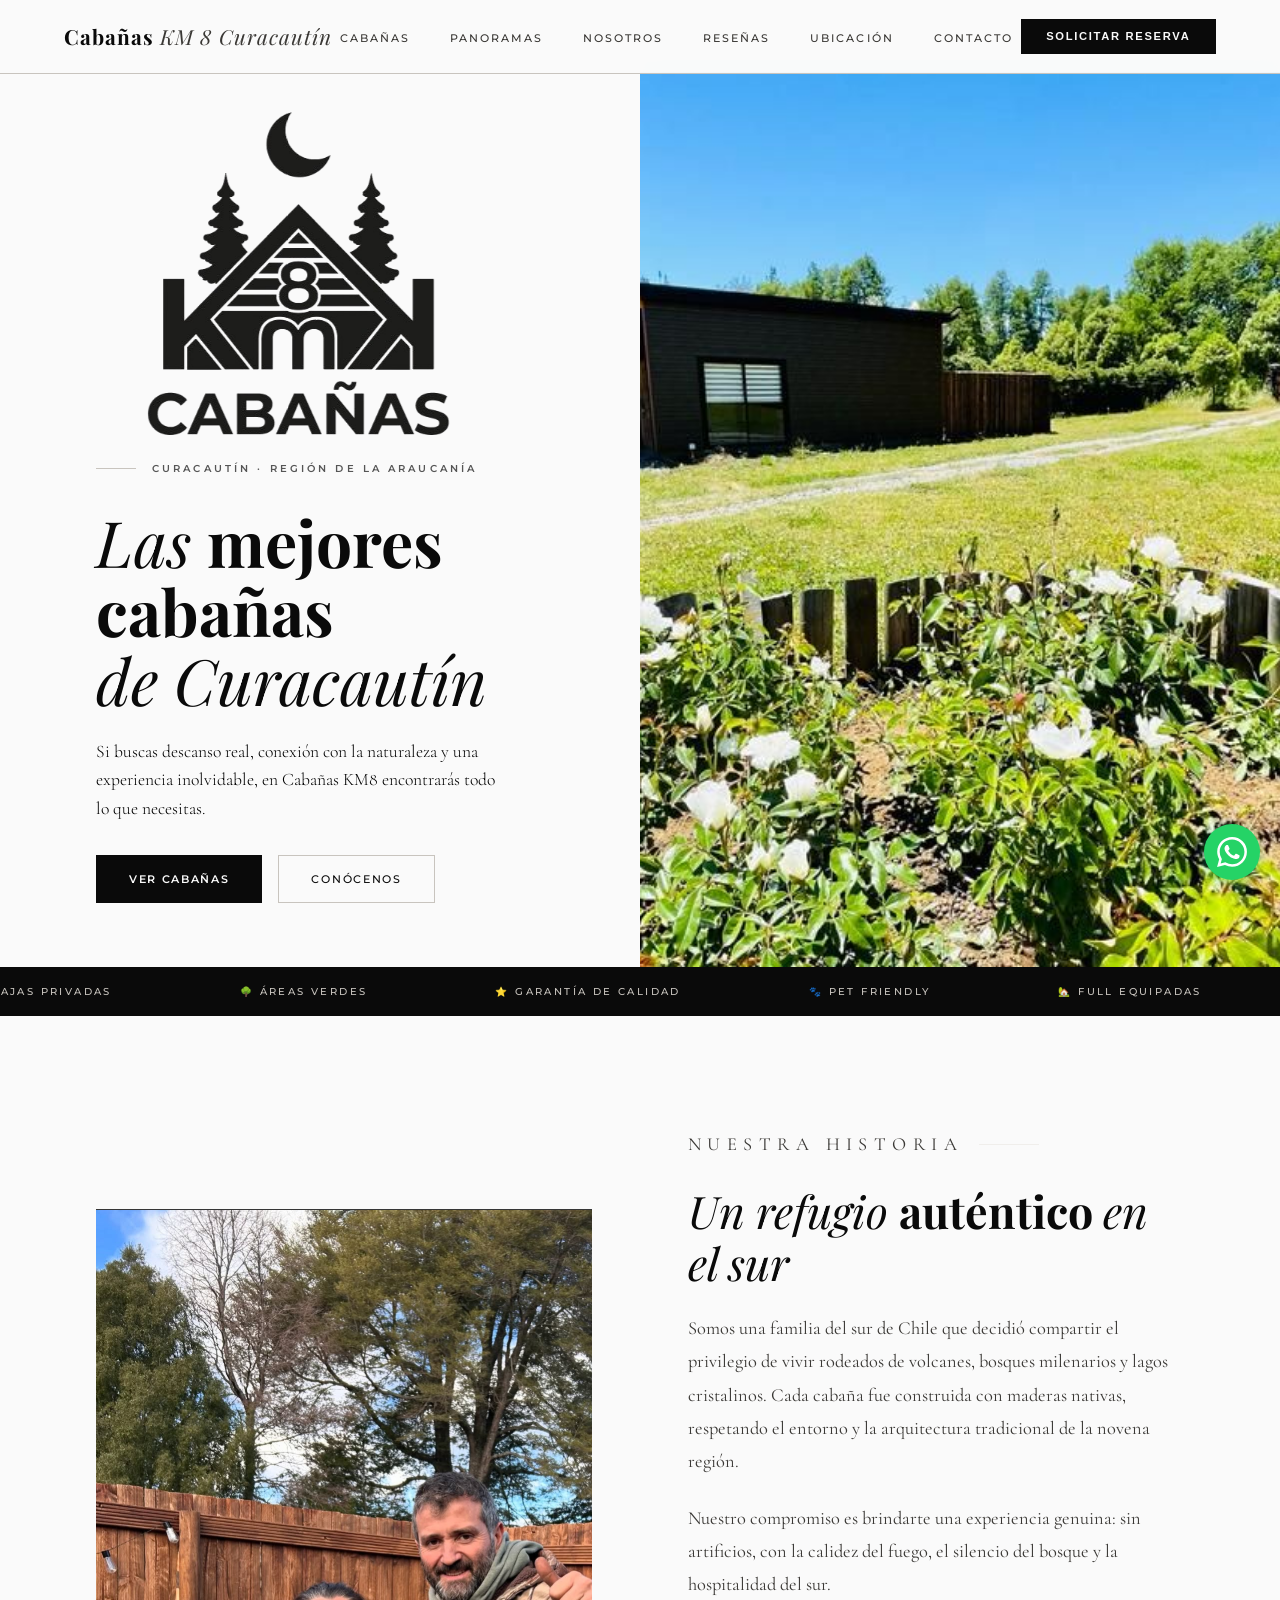
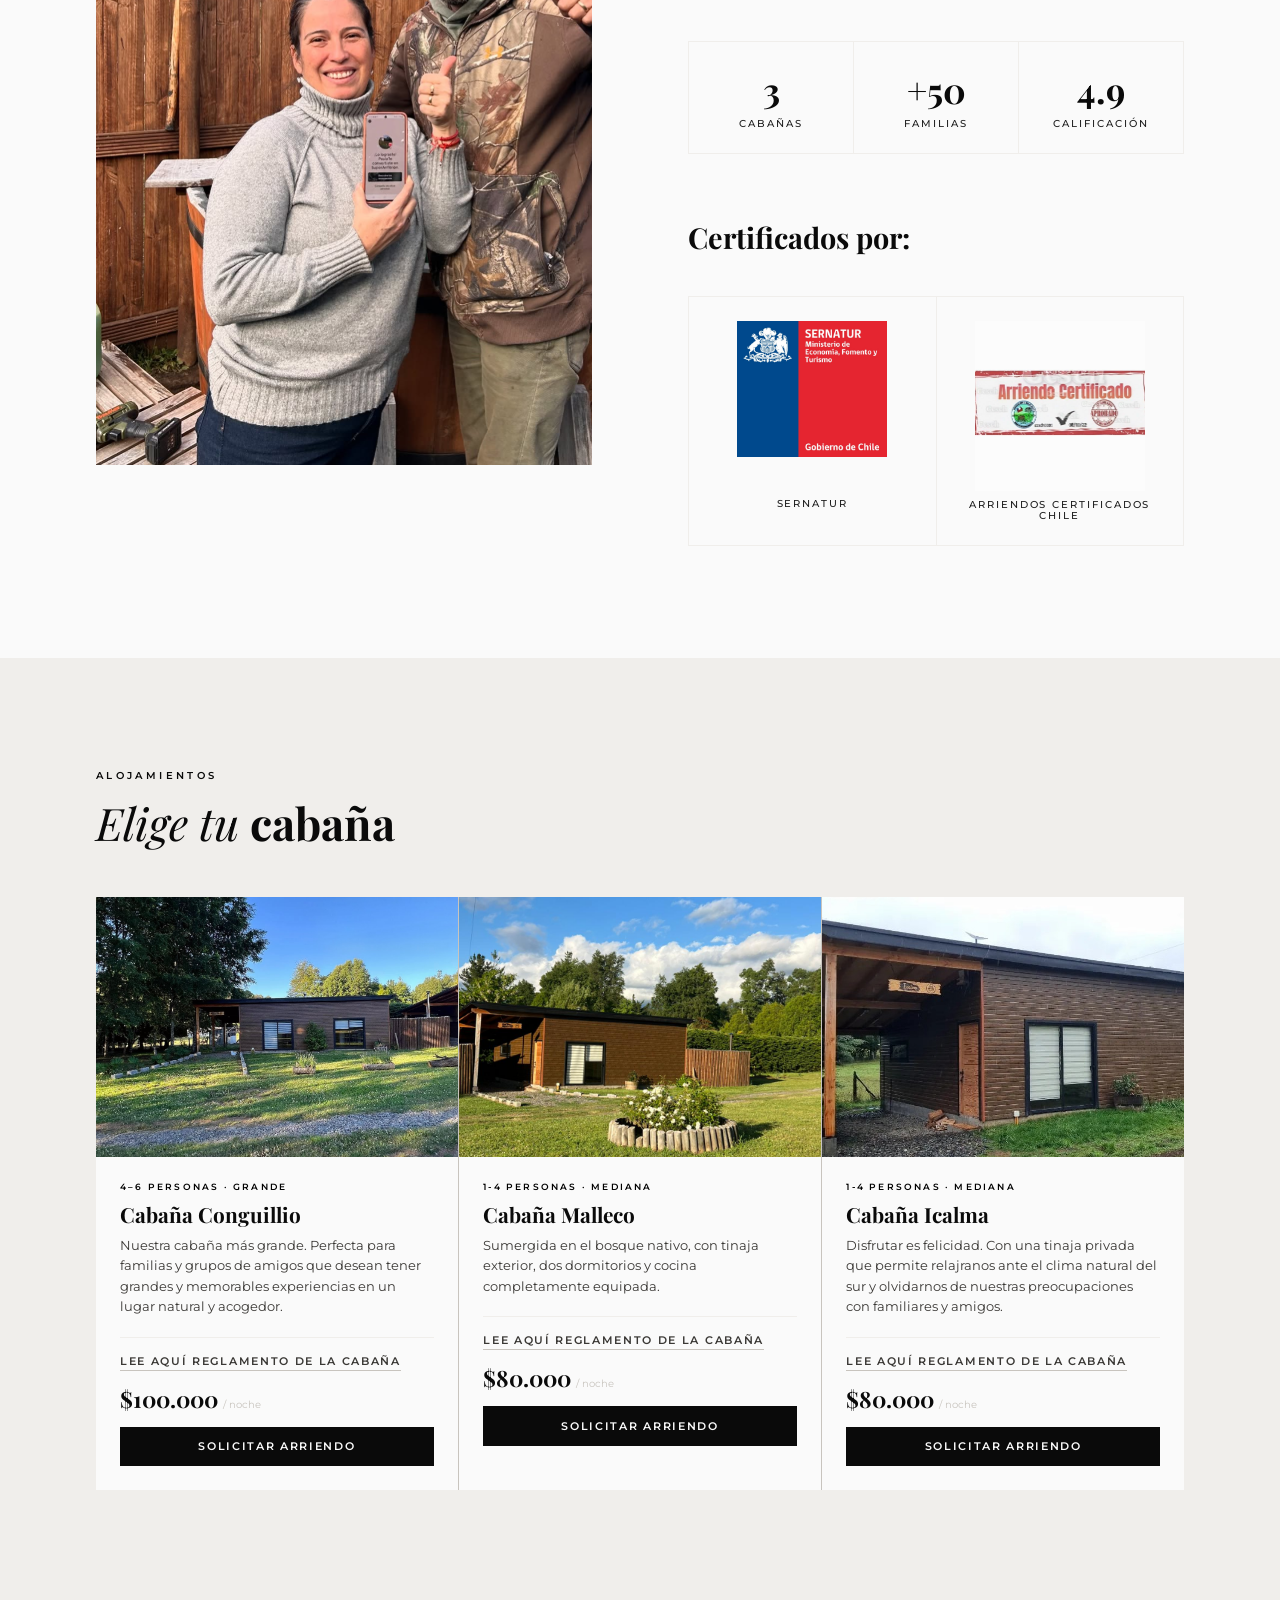
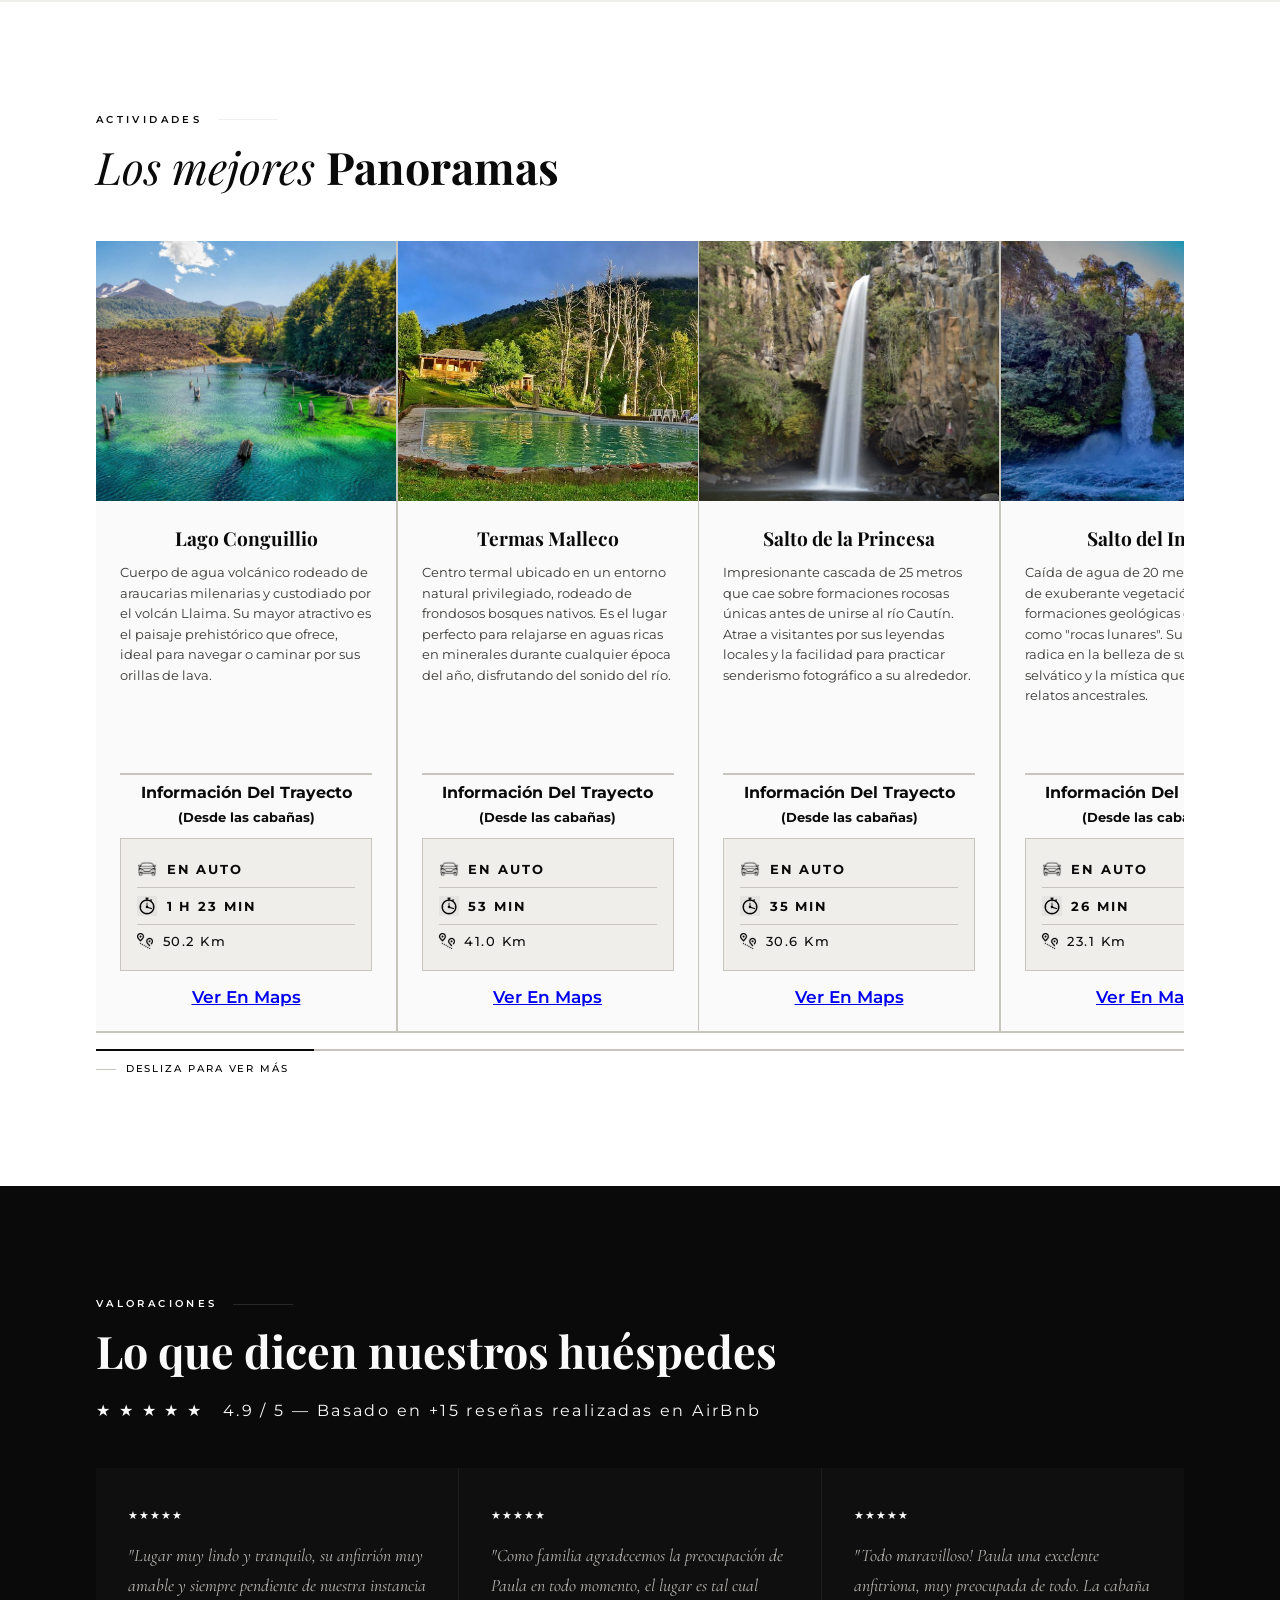
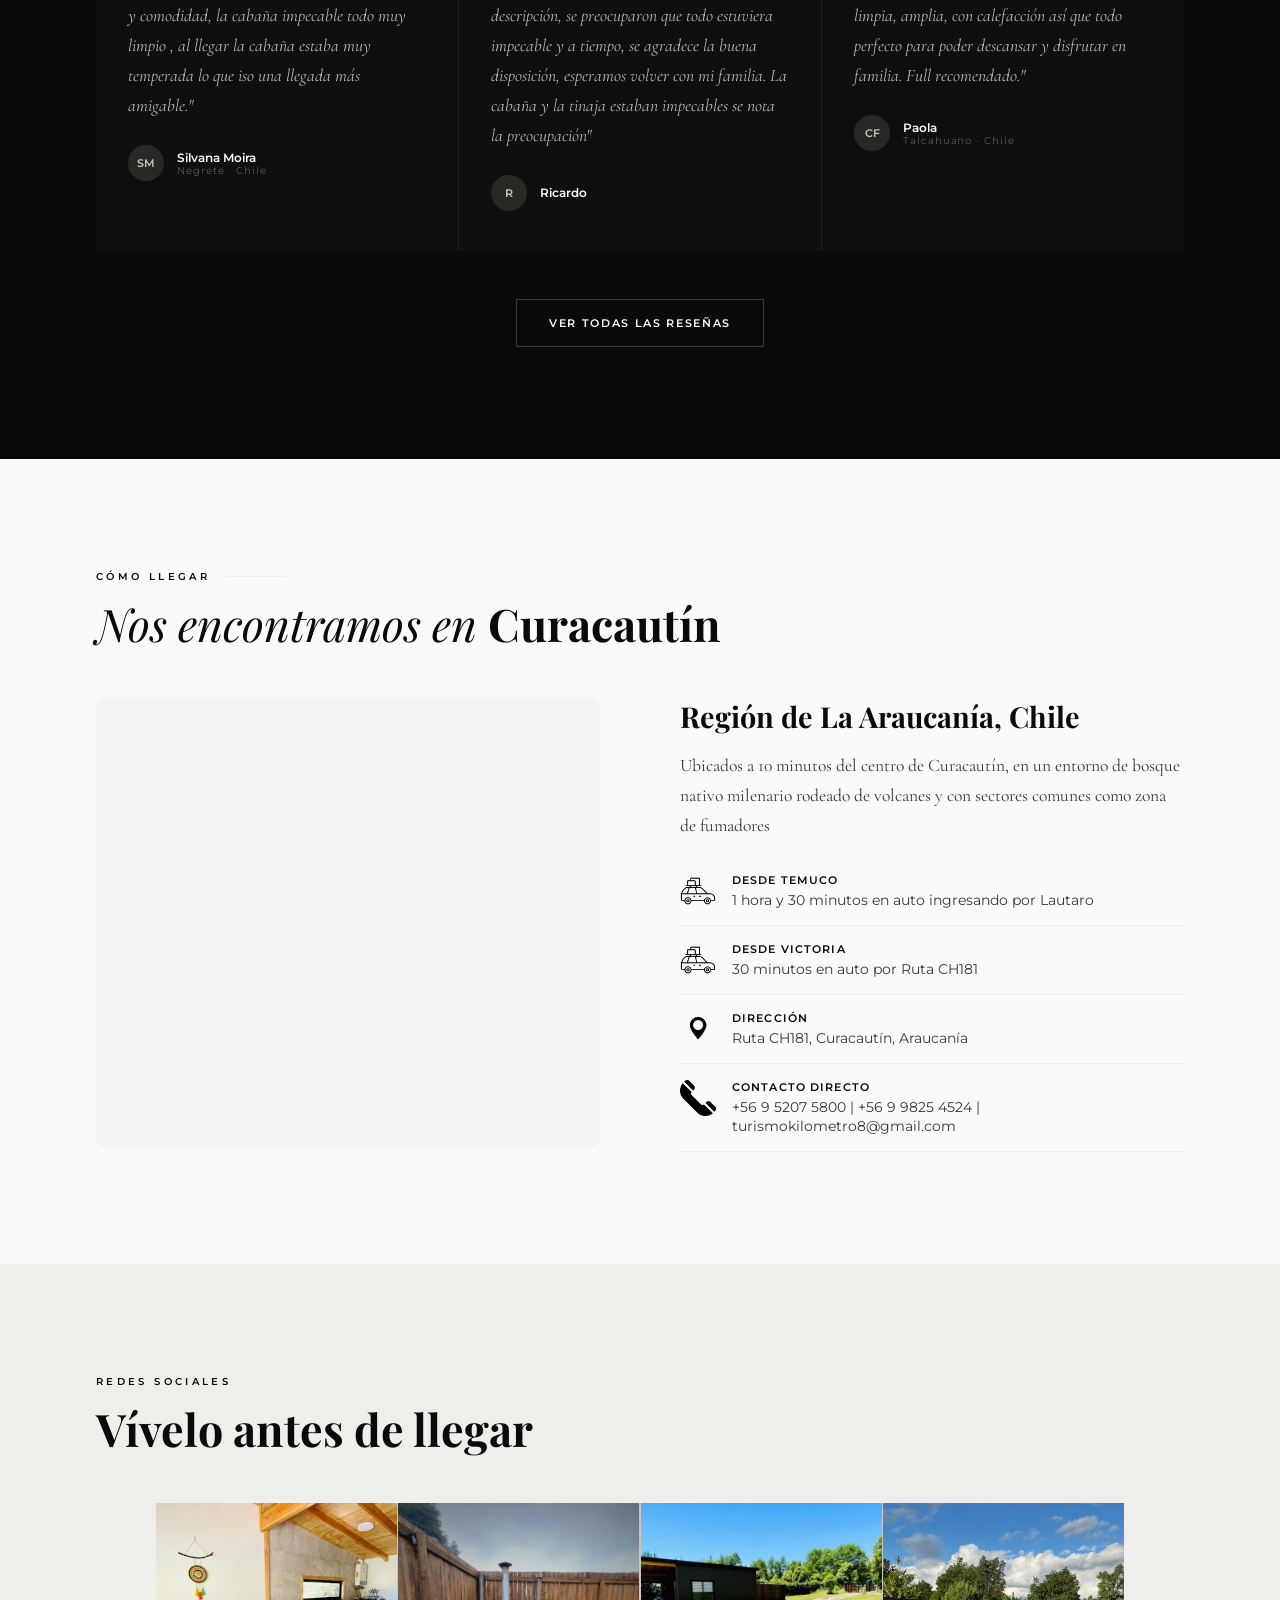
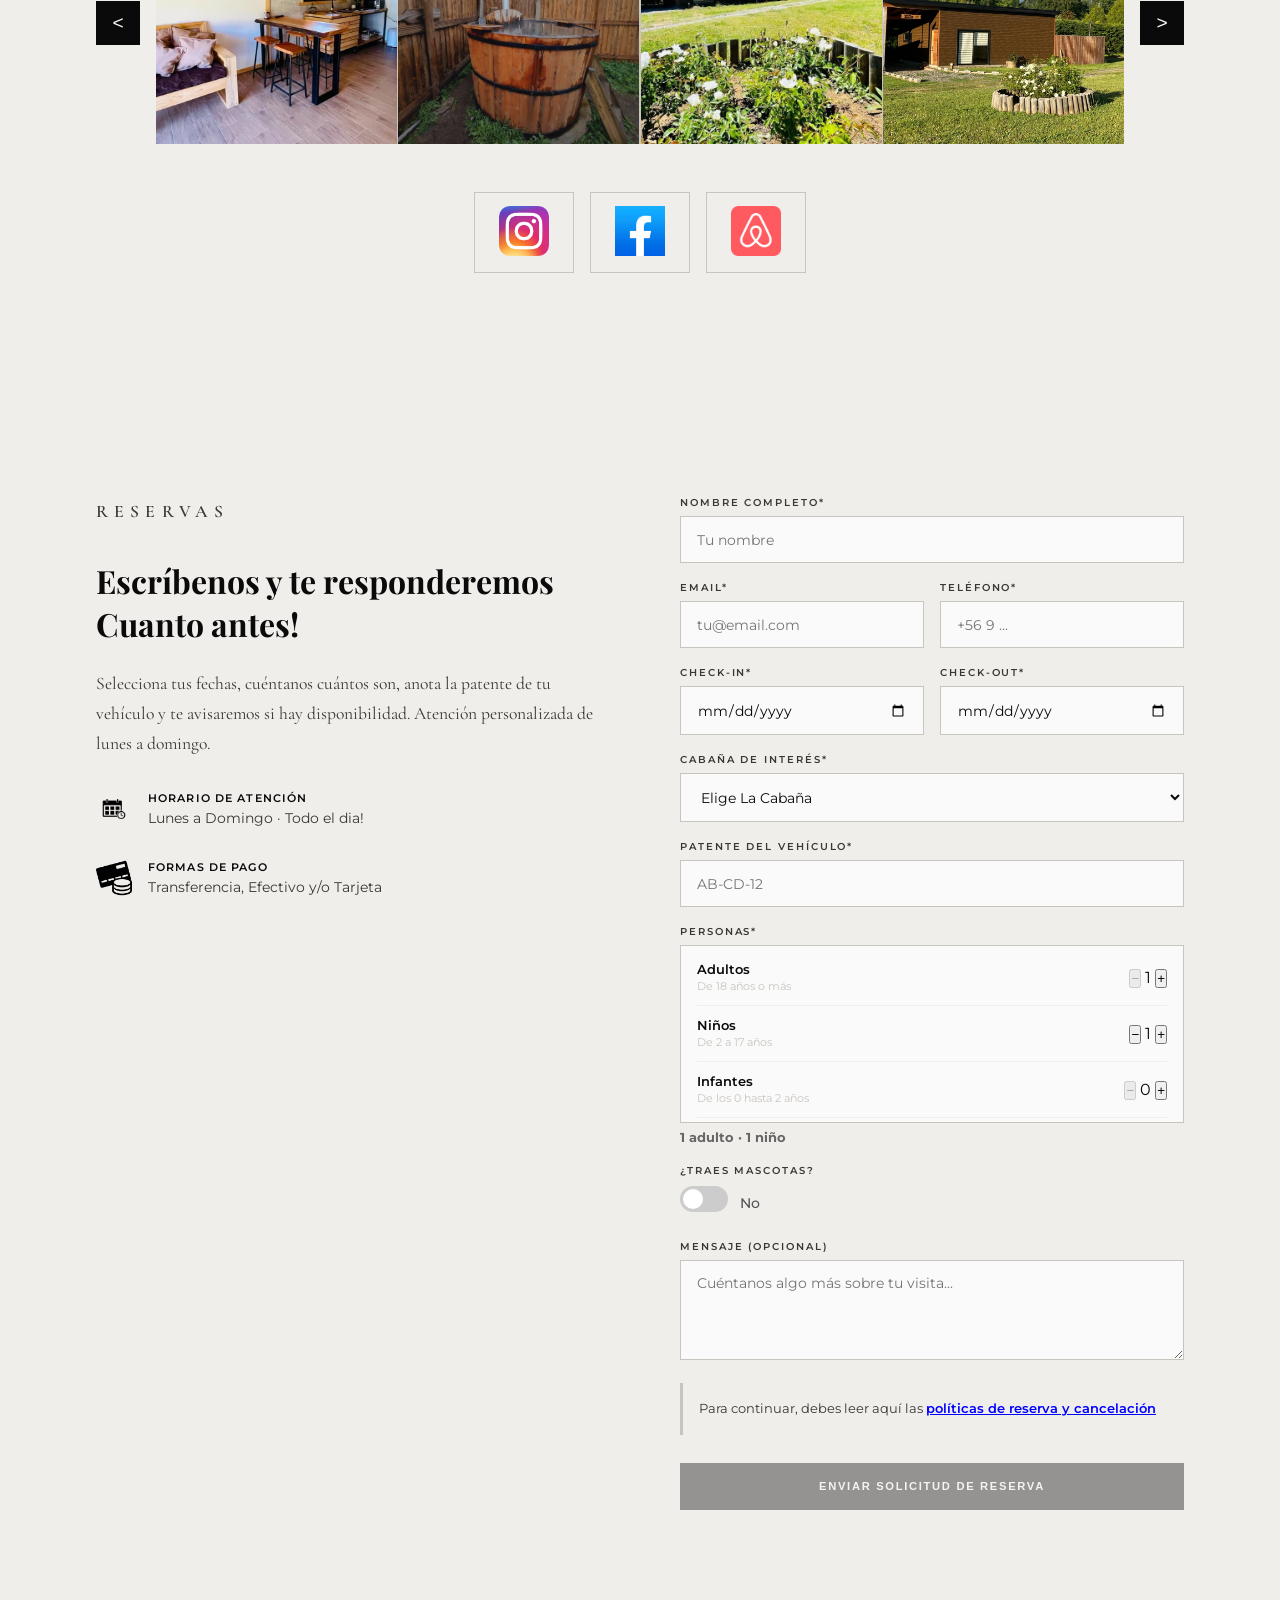
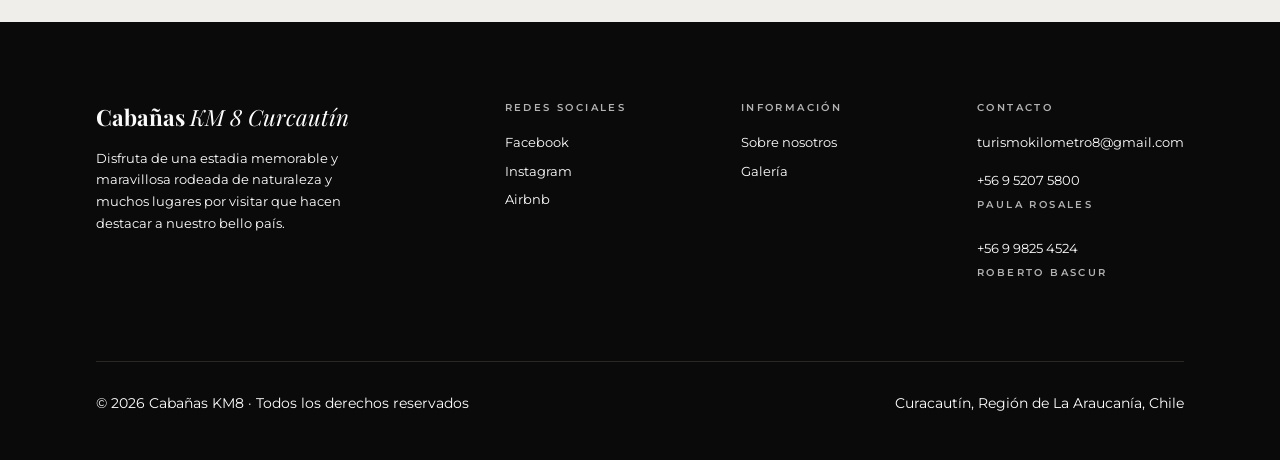
==== index.html @ e2521155 "Boton funcional de reserva cabañas" ====
<!DOCTYPE html>
<html lang="es">
<head>
<meta charset="UTF-8">
<meta name="viewport" content="width=device-width, initial-scale=1.0, minimum-scale=1.0">
<title>Cabañas KM 8 Curacautín</title>
<meta name="description" content="Cabañas KM 8 Curacautín | Acogedoras cabañas en Curacautín con tinajas privadas, WiFi Starlink y ambiente familiar. ¡Ven a descansar al Km 8!">
<meta name="keywords" content="Cabañas KM 8, arriendo de cabañas para familias, Curacautín, Chile, Región de la Araucanía">
<meta name="author" content="Cabañas KM 8 Curacautín">
<link href="https://fonts.googleapis.com/css2?family=Playfair+Display:ital,wght@0,400;0,700;1,400&family=Cormorant+Garamond:wght@300;400;500&family=Montserrat:wght@300;400;500;600&display=swap" rel="stylesheet">
<link rel="icon" type="image/png" href="assets/LOGO_CABAÑAS_512.png" size="192x192">
<link rel="stylesheet" href="style.css">
</head>
<body>

  <!-- Navbar -->
<nav id="navbar">
  <a class="nav-logo" href="#">Cabañas <span>KM 8 Curacautín</span></a>
  
  
  <ul class="nav-links" id="nav-links-desktop">
    <li><a href="#cabanas">Cabañas</a></li>
    <li><a href="#actividades">Panoramas</a></li>
    <li><a href="#nosotros">Nosotros</a></li>
    <li><a href="#valoraciones">Reseñas</a></li>
    <li><a href="#ubicacion">Ubicación</a></li>
    <li><a href="#contacto">Contacto</a></li>
  </ul>
  <button class="nav-cta" onclick="document.getElementById('contacto').scrollIntoView({behavior:'smooth'})">Solicitar Reserva</button>

  
  <button class="nav-hamburger" id="nav-hamburger" onclick="toggleMenu()" aria-label="Menú">
    <span></span>
    <span></span>
    <span></span>
  </button>
</nav>


<div class="nav-mobile-menu" id="nav-mobile-menu">
  <ul>
    <li><a href="#cabanas" onclick="cerrarMenu()">Cabañas</a></li>
    <li><a href="#actividades" onclick="cerrarMenu()">Panoramas</a></li>
    <li><a href="#nosotros" onclick="cerrarMenu()">Nosotros</a></li>
    <li><a href="#valoraciones" onclick="cerrarMenu()">Reseñas</a></li>
    <li><a href="#ubicacion" onclick="cerrarMenu()">Ubicación</a></li>
    <li><a href="#contacto" onclick="cerrarMenu()">Contacto</a></li>
    <li><a href="#contacto" onclick="cerrarMenu()" class="menu-cta">Solicitar Reserva</a></li>
  </ul>
</div>

<!-- Home -->
<section class="hero">
  <div class="hero-left">
    <img src="../assets/kabanas-removebg-preview.png" alt="Cabañas KM8" class="hero-logo fade-in">
    <p class="hero-tag fade-in">Curacautín · Región De La Araucanía</p>
    <h1 class="hero-title fade-in"><em>Las </em>mejores cabañas<em><br>de Curacautín</em></h1>
    <p class="hero-sub fade-in">Si buscas descanso real, conexión con la naturaleza y una experiencia inolvidable, en Cabañas KM8 encontrarás todo lo que necesitas.</p>
    <div class="hero-actions fade-in">
      <a href="#cabanas" class="btn-primary">Ver Cabañas</a>
      <a href="#nosotros" class="btn-ghost">Conócenos</a>
    </div>
  </div>
  <div class="hero-right">
  <div class="hero-slider" id="hero-slider">
    <img src="../assets/cabanas.png" alt="cabañas" class="hero-slide active">
    <img src="../assets/cabana1.jpg" alt="cabaña 1" class="hero-slide">
    <img src="../assets/interior.jpg" alt="interior" class="hero-slide">
    <img src="../assets/tinaja.jpeg" alt="tinaja" class="hero-slide">
  </div>
</div>
</section>

<div class="strip">
  <div class="strip-track" id="strip-track">
    <span class="strip-item">🛁 Tinajas privadas</span>
    <span class="strip-dot"></span>
    <span class="strip-item">🌳 Áreas verdes</span>
    <span class="strip-dot"></span>
    <span class="strip-item">⭐ Garantía de calidad</span>
    <span class="strip-dot"></span>
    <span class="strip-item">🐾 Pet Friendly</span>
    <span class="strip-dot"></span>
    <span class="strip-item">🏡 Full equipadas</span>
    <span class="strip-dot"></span>
    <span class="strip-item">🏆 Superanfitriones en Airbnb</span>
    <span class="strip-dot"></span>
  </div>
</div>


<section class="section about" id="nosotros">
  <div class="about-grid">
    <div class="about-imgs">
      <img src="../assets/super_anfitrion.png" alt="super anfitrión" class="about-img about-img-top">
      <div class="about-img">
      </div>
    </div>
    <div class="about-text">
      <p class="section-label">Nuestra historia</p>
      <h2 class="section-title"><em>Un refugio </em>auténtico <em>en el sur</em></h2>
      <p>Somos una familia del sur de Chile que decidió compartir el privilegio de vivir rodeados de volcanes, bosques milenarios y lagos cristalinos. Cada cabaña fue construida con maderas nativas, respetando el entorno y la arquitectura tradicional de la novena región.</p>
      <p>Nuestro compromiso es brindarte una experiencia genuina: sin artificios, con la calidez del fuego, el silencio del bosque y la hospitalidad del sur.</p>
      <div class="about-stats">
        <div class="stat-box">
          <span class="stat-num">3</span>
          <span class="stat-desc">Cabañas</span>
        </div>
        <div class="stat-box">
          <span class="stat-num">+50</span>
          <span class="stat-desc">Familias</span>
        </div>
        <div class="stat-box">
          <span class="stat-num">4.9</span>
          <span class="stat-desc">Calificación</span>
        </div>
      </div>
      <h5 class="title-certi">Certificados por:</h5>
      <div class="certi-stats">
        <div class="stat-box">
          <img src="../assets/Logo-Sernatur.jpg" alt="Sernatour" class="logo-sernatur">
          <span class="sernatur-desc">Sernatur</span>
        </div>
        <div class="stat-box">
          <img src="../assets/arriendoCertificado.jpg" alt="Arriendos Certificados" class="logo-arriendosCH">
          <span class="stat-desc">Arriendos Certificados Chile</span>
        </div>
      </div>
    </div>
  </div>
</section>

<!-- Elegir Cabañas -->
<section class="section cabanas" id="cabanas">
  <p class="section-label">Alojamientos</p>
  <h2 class="section-title" style="margin-bottom: 3rem;"><em>Elige tu </em>cabaña</h2>
  <div class="cabanas-grid">

    <div class="cabana-card" onclick="abrirModal('conguillio')">
      <div class="cabana-img">
        <img src="../assets/conguillio/cabana_conguillio.jpeg" alt="Conguillio">
      </div>
      <div class="cabana-info">
        <p class="cabana-tag">4–6 personas · Grande</p>
        <h3 class="cabana-name">Cabaña Conguillio</h3>
        <p class="cabana-desc">Nuestra cabaña más grande. Perfecta para familias y grupos de amigos que desean tener grandes y memorables experiencias en un lugar natural y acogedor.</p>
        <div class="cabana-footer">
          <a class="modal-reglamento" href="../assets/NORMAS.pdf" target="_blank">
            Lee aquí reglamento de la cabaña
          </a>
          <div class="cabana-footer-bottom">
            <div class="cabana-price">$100.000 <span>/ noche</span></div>            
          </div>
          <div class="cabana-footer-bottom">
            <button class="btn-solicitar-arriendo" onclick="event.stopPropagation(); solicitarArriendo('Cabaña Conguillio (4–6 personas)')">Solicitar Arriendo</button>
          </div>
        </div>
      </div>
    </div>

    <div class="cabana-card" onclick="abrirModal('malleco')">
      <div class="cabana-img">
        <img src="../assets/malleco/cabana_malleco.jpeg" alt="">
      </div>
      <div class="cabana-info">
        <p class="cabana-tag">1-4 personas · Mediana</p>
        <h3 class="cabana-name">Cabaña Malleco</h3>
        <p class="cabana-desc">Sumergida en el bosque nativo, con tinaja exterior, dos dormitorios y cocina completamente equipada.</p>
        <div class="cabana-footer">
          <a class="modal-reglamento" id="modal-reglamento" href="../assets/NORMAS.pdf" target="_blank">
            Lee aquí reglamento de la cabaña 
          </a>         
          <div class="cabana-footer-bottom">
            <div class="cabana-price">$80.000 <span>/ noche</span></div>
          </div>
          <div class="cabana-footer-bottom">
            <button class="btn-solicitar-arriendo" onclick="event.stopPropagation(); solicitarArriendo('Cabaña Malleco (1-4 personas)')">Solicitar Arriendo</button>
          </div>
        </div>
      </div>
    </div>

    <div class="cabana-card" onclick="abrirModal('icalma')">
      <div class="cabana-img">
        <img src="../assets/icalma/cabana_icalma.jpeg" alt="icalma">
      </div>
      <div class="cabana-info">
        <p class="cabana-tag">1-4 personas · Mediana</p>
        <h3 class="cabana-name">Cabaña Icalma</h3>
        <p class="cabana-desc">Disfrutar es felicidad. Con una tinaja privada que permite relajranos ante el clima natural del sur y olvidarnos de nuestras preocupaciones con familiares y amigos.</p>
        <div class="cabana-footer">
          <a class="modal-reglamento" id="modal-reglamento" href="../assets/NORMAS.pdf" target="_blank">
            Lee aquí reglamento de la cabaña 
          </a>         
          <div class="cabana-footer-bottom">
            <div class="cabana-price">$80.000 <span>/ noche</span></div>
          </div>
          <div class="cabana-footer-bottom">
            <button class="btn-solicitar-arriendo" onclick="event.stopPropagation(); solicitarArriendo('Cabaña Icalma (1–4 personas)')">Solicitar Arriendo</button>
          </div>
        </div>
      </div>
    </div>

  </div>
</section>

<!-- Panoramas -->
<section class="section actividades" id="actividades">
  <p class="section-label">Actividades</p>
  <h2 class="section-title" style="margin-bottom: 3rem;"><em>Los mejores </em>Panoramas</h2>

  <div class="acts-scroll-outer">
    <div class="acts-scroll-track" id="acts-track">

      <div class="acts-card">
        <div class="acts-card-img">
          <img src="assets/lagoConguillio.jpg" alt="Lago Conguillio">
        </div>
        <div class="acts-card-info">
          <h3>Lago Conguillio</h3>
          <p>Cuerpo de agua volcánico rodeado de araucarias milenarias y custodiado por el volcán Llaima. Su mayor atractivo es el paisaje prehistórico que ofrece, ideal para navegar o caminar por sus orillas de lava.</p>
        </div>
         <div class="acts-card-info">
          <hr class="acts-line-time">
          <div>
            <span class="acts-time-tittle">Información Del Trayecto</span>
            <h8 class="acts-time-tittle-from">(Desde las cabañas)</h8>
            <div class="info-square">
              <div class="info-square-header">
                <img src="assets/auto.jpg" alt="auto"> En Auto
              </div>
              <div class="info-square-header">
                <img src="assets/timeTravel.jpg" alt="tiempo"> <span>1 h 23 min</span>
              </div>
              <div class="info-square-row">
                <img src="assets/distancia.png" alt="distancia"> <span>50.2 Km</span>
              </div>
            </div>
            <div class="info-square-footer">
              <a href="https://maps.app.goo.gl/yF7dWaN1uQSc8AKj8">Ver En Maps</a>
            </div>
          </div>
        </div>
      </div>

      <div class="acts-card">
        <div class="acts-card-img">
          <img src="assets/termasMalleco.jpg" alt="Termas Malleco">
        </div>
        <div class="acts-card-info">
          <h3>Termas Malleco</h3>
          <p>Centro termal ubicado en un entorno natural privilegiado, rodeado de frondosos bosques nativos. Es el lugar perfecto para relajarse en aguas ricas en minerales durante cualquier época del año, disfrutando del sonido del río.</p>
        </div>
        <div class="acts-card-info">
          <hr class="acts-line-time">
          <div>
            <span class="acts-time-tittle">Información Del Trayecto</span>
            <h8 class="acts-time-tittle-from">(Desde las cabañas)</h8>
            <div class="info-square">
              <div class="info-square-header">
                <img src="assets/auto.jpg" alt="auto"> En Auto
              </div>
              <div class="info-square-header">
                <img src="assets/timeTravel.jpg" alt="tiempo"> <span>53 min</span>
              </div>
              <div class="info-square-row">
                <img src="assets/distancia.png" alt="distancia"> <span>41.0 Km</span>
              </div>
            </div>
            <div class="info-square-footer">
              <a href="https://maps.app.goo.gl/Pcs6jMPoFiZPoGjc6" class="square-view-more">Ver En Maps</a>
            </div>
          </div>
        </div>
      </div>

      <div class="acts-card">
        <div class="acts-card-img">
          <img src="assets/saltoPrincesa.jpg" alt="Salto de la Princesa">
        </div>
        <div class="acts-card-info">
          <h3>Salto de la Princesa</h3>
          <p>Impresionante cascada de 25 metros que cae sobre formaciones rocosas únicas antes de unirse al río Cautín. Atrae a visitantes por sus leyendas locales y la facilidad para practicar senderismo fotográfico a su alrededor.</p>
        </div>
          <div class="acts-card-info">
            <hr class="acts-line-time">
            <div>
              <span class="acts-time-tittle">Información Del Trayecto</span>
              <h8 class="acts-time-tittle-from">(Desde las cabañas)</h8>
              <div class="info-square">
              <div class="info-square-header">
                <img src="assets/auto.jpg" alt="auto"> En Auto
              </div>
              <div class="info-square-header">
                <img src="assets/timeTravel.jpg" alt="tiempo"> <span>35 min</span>
              </div>
              <div class="info-square-row">
                <img src="assets/distancia.png" alt="distancia"> <span>30.6 Km</span>
              </div>
            </div>
            <div class="info-square-footer">
              <a href="https://maps.app.goo.gl/y9vWvNnhT7Mij6tN7">Ver En Maps</a>
            </div>
          </div>
        </div>
      </div>

      <div class="acts-card">
        <div class="acts-card-img">
          <img src="assets/saltoIndio.jpg" alt="Salto del Indio">
        </div>
        <div class="acts-card-info">
          <h3>Salto del Indio</h3>
          <p>Caída de agua de 20 metros rodeada de exuberante vegetación y curiosas formaciones geológicas conocidas como "rocas lunares". Su atractivo radica en la belleza de su entorno selvático y la mística que envuelve sus relatos ancestrales.</p>
        </div>
         <div class="acts-card-info">
          <hr class="acts-line-time">
          <div>
            <span class="acts-time-tittle">Información Del Trayecto</span>
            <h8 class="acts-time-tittle-from">(Desde las cabañas)</h8>
            <div class="info-square">
              <div class="info-square-header">
                <img src="assets/auto.jpg" alt="auto"> En Auto
              </div>
              <div class="info-square-header">
                <img src="assets/timeTravel.jpg" alt="tiempo"> <span>26 min</span>
              </div>
              <div class="info-square-row">
                <img src="assets/distancia.png" alt="distancia"> <span>23.1 Km</span>
              </div>
            </div>
            <div class="info-square-footer">
              <a href="https://maps.app.goo.gl/FLrLdCvPE6Tuso3E6">Ver En Maps</a>
            </div>
          </div>
        </div>
      </div>

      <div class="acts-card">
        <div class="acts-card-img">
          <img src="assets/tunelLasRaices.jpg" alt="Túnel Las Raíces">
        </div>
        <div class="acts-card-info">
          <h3>Túnel Las Raíces</h3>
          <p>Obra de ingeniería de 4.528 metros que atraviesa la cordillera para conectar Curacautín con Lonquimay. Es una visita obligada por su importancia histórica como antiguo túnel ferroviario y por ser uno de los pasos viales más largos y singulares de Sudamérica.</p>
        </div>
          <div class="acts-card-info">
            <hr class="acts-line-time">
            <div>
              <span class="acts-time-tittle">Información Del Trayecto</span>
              <h8 class="acts-time-tittle-from">(Desde las cabañas)</h8>
              <div class="info-square">
              <div class="info-square-header">
                <img src="assets/auto.jpg" alt="auto"> En Auto
              </div>
              <div class="info-square-header">
                <img src="assets/timeTravel.jpg" alt="tiempo"> <span>1 h</span>
              </div>
              <div class="info-square-row">
                <img src="assets/distancia.png" alt="distancia"> <span>52.8 Km</span>
              </div>
            </div>
            <div class="info-square-footer">
              <a href="https://maps.app.goo.gl/8SPLgsx7WAYcefGP9">Ver En Maps</a>
            </div>
          </div>
        </div>
      </div>
      
      <div class="acts-card">
        <div class="acts-card-img">
          <img src="assets/parqueTolhuaca.jpg" alt="Parque Tolhuaca">
        </div>
        <div class="acts-card-info">
          <h3>Parque Nacional Tolhuaca</h3>
          <p>Ubicado en la comuna de Curacautín, con una extensión de 6474 hectáreas. Un lugar especial para que sus visitantes puedan realizar distintos tipos de actividades frente a uno de los parques con mas historia de Chile.</p>
        </div>
         <div class="acts-card-info">
          <hr class="acts-line-time">
          <div>
            <span class="acts-time-tittle">Información Del Trayecto</span>
            <h8 class="acts-time-tittle-from">(Desde las cabañas)</h8>
            <div class="info-square">
              <div class="info-square-header">
                <img src="assets/auto.jpg" alt="auto"> En Auto
              </div>
              <div class="info-square-header">
                <img src="assets/timeTravel.jpg" alt="tiempo"> <span>1 h 15 min</span>
              </div>
              <div class="info-square-row">
                <img src="assets/distancia.png" alt="distancia"> <span>51.1 Km</span>
              </div>
            </div>
            <div class="info-square-footer">
              <a href="https://maps.app.goo.gl/FChkKCPBjq78sjxGA">Ver En Maps</a>
            </div>
          </div>
        </div>
      </div>
      
      <div class="acts-card">
        <div class="acts-card-img">
          <img src="assets/cicloviaManzanar.jpg" alt="Ciclovía Manzanar">
        </div>
        <div class="acts-card-info">
          <h3>Ciclovía Manzanar de Malalcahuello</h3>
          <p>Ruta de 12 km sobre una antigua vía férrea que cruza túneles y puentes históricos. Es el paseo perfecto para pedalear en familia con vistas espectaculares al Volcán Lonquimay.</p>
        </div>
          <div class="acts-card-info">
            <hr class="acts-line-time">
            <div>
              <span class="acts-time-tittle">Información Del Trayecto</span>
              <h8 class="acts-time-tittle-from">(Desde las cabañas)</h8>
              <div class="info-square">
              <div class="info-square-header">
                <img src="assets/auto.jpg" alt="auto"> En Auto
              </div>
              <div class="info-square-header">
                <img src="assets/timeTravel.jpg" alt="tiempo"> <span>31 min</span>
              </div>
              <div class="info-square-row">
                <img src="assets/distancia.png" alt="distancia"> <span>27.9 Km</span>
              </div>
            </div>
            <div class="info-square-footer">
              <a href="https://maps.app.goo.gl/mCHwkdrnUwheFitd6">Ver En Maps</a>
            </div>
          </div>
        </div>
      </div>
      
      <div class="acts-card">
        <div class="acts-card-img">
          <img src="assets/reservasNalcas.jpg" alt="Reservas Nalcas">
        </div>
        <div class="acts-card-info">
          <h3>Reserva Nacional De Malalcahuello - Nalcas</h3>
          <p>Santuario de araucarias milenarias y paisajes volcánicos a los pies del volcán Lonquimay. Su principal atractivo es el contraste único entre el bosque nativo y los escoriales de lava negra.</p>
        </div>
          <div class="acts-card-info">
            <hr class="acts-line-time">
            <div>
              <span class="acts-time-tittle">Información Del Trayecto</span>
              <h8 class="acts-time-tittle-from">(Desde las cabañas)</h8>
              <div class="info-square">
              <div class="info-square-header">
                <img src="assets/auto.jpg" alt="auto"> En Auto
              </div>
              <div class="info-square-header">
                <img src="assets/timeTravel.jpg" alt="tiempo"> <span>44 min</span>
              </div>
              <div class="info-square-row">
                <img src="assets/distancia.png" alt="distancia"> <span>39.7 Km</span>
              </div>
            </div>
            <div class="info-square-footer">
              <a href="https://maps.app.goo.gl/25keBBA3SqvNB5u8A">Ver En Maps</a>
            </div>
          </div>
        </div>
      </div>
      
      <div class="acts-card">
        <div class="acts-card-img">
          <img src="assets/senderoGlaciar.png" alt="Sendero Glaciar">
        </div>
        <div class="acts-card-info">
          <h3>Sendero Glaciar Sierra Nevada</h3>
          <p>Caminata icónica que asciende por el corazón del Parque Nacional Conguillío. Ofrece la mejor postal de la región: una vista aérea del Lago Conguillío y el imponente Volcán Llaima.</p>
        </div>
          <div class="acts-card-info">
            <hr class="acts-line-time">
            <div>
              <span class="acts-time-tittle">Información Del Trayecto</span>
              <h8 class="acts-time-tittle-from">(Desde las cabañas)</h8>
              <div class="info-square">
              <div class="info-square-header">
                <img src="assets/auto.jpg" alt="auto"> En Auto
              </div>
              <div class="info-square-header">
                <img src="assets/timeTravel.jpg" alt="tiempo"> <span>55 min</span>
              </div>
              <div class="info-square-row">
                <img src="assets/distancia.png" alt="distancia"> <span>38.9 Km</span>
              </div>
            </div>
            <div class="info-square-footer">
              <a href="https://maps.app.goo.gl/GwfCcmZ88kNVKwtX6">Ver En Maps</a>
            </div>
          </div>
        </div>
      </div>
      
      <div class="acts-card">
        <div class="acts-card-img">
          <img src="assets/lagunaEspejo.jpg" alt="Laguna Espejo">
        </div>
        <div class="acts-card-info">
          <h3>Laguna Espejo</h3>
          <p>Pequeño rincón de aguas cristalinas y quietas rodeado de vegetación. Sorprende por el reflejo perfecto de las montañas en su superficie, ideal para quienes buscan paz y fotografías increíbles.</p>
        </div>
          <div class="acts-card-info">
            <hr class="acts-line-time">
            <div>
              <span class="acts-time-tittle">Información Del Trayecto</span>
              <h8 class="acts-time-tittle-from">(Desde las cabañas)</h8>
              <div class="info-square">
              <div class="info-square-header">
                <img src="assets/auto.jpg" alt="auto"> En Auto
              </div>
              <div class="info-square-header">
                <img src="assets/timeTravel.jpg" alt="tiempo"> <span>1 h 22 min</span>
              </div>
              <div class="info-square-row">
                <img src="assets/distancia.png" alt="distancia"> <span>74.0 Km</span>
              </div>
            </div>
            <div class="info-square-footer">
              <a href="https://maps.app.goo.gl/S1PmTjqJU13KSoV98">Ver En Maps</a>
            </div>
          </div>
        </div>
      </div>
      
      <div class="acts-card">
        <div class="acts-card-img">
          <img src="assets/corralco.jpg" alt="Laguna Blanca">
        </div>
        <div class="acts-card-info">
          <h3>Centro de Ski de Corralco </h3>
          <p>Santuario de nieve custodiado por el Volcán Lonquimay, donde la montaña se funde con bosques de araucarias milenarias. Su atractivo es la comunión entre el blanco absoluto de sus pistas y la arquitectura natural de árboles prehistóricos, creando un escenario que parece suspendido en el tiempo.</p>
        </div>
          <div class="acts-card-info">
            <hr class="acts-line-time">
            <div>
              <span class="acts-time-tittle">Información Del Trayecto</span>
              <h8 class="acts-time-tittle-from">(Desde las cabañas)</h8>
              <div class="info-square">
              <div class="info-square-header">
                <img src="assets/auto.jpg" alt="auto"> En Auto
              </div>
              <div class="info-square-header">
                <img src="assets/timeTravel.jpg" alt="tiempo"> <span>59 min</span>
              </div>
              <div class="info-square-row">
                <img src="assets/distancia.png" alt="distancia"> <span>52.3 Km</span>
              </div>
            </div>
            <div class="info-square-footer">
              <a href="https://maps.app.goo.gl/RJhoKffJUGeUn6uk6">Ver En Maps</a>
            </div>
          </div>
        </div>
      </div>
      
      
      <div class="acts-card">
        <div class="acts-card-img">
          <img src="assets/lagunaBlanca.jpg" alt="Laguna Blanca">
        </div>
        <div class="acts-card-info">
          <h3>Laguna Blanca</h3>
          <p>Cuerpo de agua andino rodeado de arenas volcánicas claras y piedras pómez. Su atractivo es el paisaje lunar y minimalista que la hace parecer un oasis en medio de un desierto blanco.</p>
        </div>
          <div class="acts-card-info">
            <hr class="acts-line-time">
            <div>
              <span class="acts-time-tittle">Información Del Trayecto</span>
              <h8 class="acts-time-tittle-from">(Desde las cabañas)</h8>
              <div class="info-square">
              <div class="info-square-header">
                <img src="assets/auto.jpg" alt="auto"> En Auto
              </div>
              <div class="info-square-header">
                <img src="assets/timeTravel.jpg" alt="tiempo"> <span>1 h 6 min</span>
              </div>
              <div class="info-square-row">
                <img src="assets/distancia.png" alt="distancia"> <span>38.0 Km</span>
              </div>
            </div>
            <div class="info-square-footer">
              <a href="https://maps.app.goo.gl/6eGKXAevfQ3MJNBSA">Ver En Maps</a>
            </div>
          </div>
        </div>
      </div>
      
      <div class="acts-card">
        <div class="acts-card-img">
          <img src="assets/lagunaNegra.jpg" alt="Laguna Negra">
        </div>
        <div class="acts-card-info">
          <h3>Laguna Negra</h3>
          <p>Laguna de aguas profundas y oscuras enmarcada por terrenos de origen volcánico. Su encanto reside en su atmósfera misteriosa y el fuerte contraste visual con los picos nevados que la rodean.</p>
        </div>
          <div class="acts-card-info">
            <hr class="acts-line-time">
            <div>
              <span class="acts-time-tittle">Información Del Trayecto</span>
              <h8 class="acts-time-tittle-from">(Desde las cabañas)</h8>
              <div class="info-square">
              <div class="info-square-header">
                <img src="assets/auto.jpg" alt="auto"> En Auto
              </div>
              <div class="info-square-header">
                <img src="assets/timeTravel.jpg" alt="tiempo"> <span>30 min</span>
              </div>
              <div class="info-square-row">
                <img src="assets/distancia.png" alt="distancia"> <span>31,7 km</span>
              </div>
            </div>
            <div class="info-square-footer">
              <a href="https://maps.app.goo.gl/tEmaBzQKSE4j4Mhq5">Ver En Maps</a>
            </div>
          </div>
        </div>
      </div>
    </div>
  </div>

  <div class="acts-progress-bar"><div class="acts-progress-fill" id="acts-fill"></div></div>
  <p class="acts-swipe-hint">desliza para ver más</p>

</section>

<!-- Valoraciones del servicio -->
<section class="section reviews" id="valoraciones">
  <p class="section-label">Valoraciones</p>
  <h2 class="section-title">Lo que dicen nuestros huéspedes</h2>
  <p class="stars">★ ★ ★ ★ ★ &nbsp; 4.9 / 5 — Basado en +15 reseñas realizadas en AirBnb</p>

  <div class="reviews-grid">
    <div class="review-card">
      <p class="review-stars">★★★★★</p>
      <p class="review-text">"Lugar muy lindo y tranquilo, su anfitrión muy amable y siempre pendiente de nuestra instancia y comodidad, la cabaña impecable todo muy limpio , al llegar la cabaña estaba muy temperada lo que iso una llegada más amigable."</p>
      <div class="review-author">
        <div class="review-avatar">SM</div>
        <div>
          <p class="review-name">Silvana Moira</p>
          <p class="review-loc">Negrete · Chile</p>
        </div>
      </div>
    </div>

    <div class="review-card">
      <p class="review-stars">★★★★★</p>
      <p class="review-text">"Como familia agradecemos la preocupación de Paula en todo momento, el lugar es tal cual descripción, se preocuparon que todo estuviera impecable y a tiempo, se agradece la buena disposición, esperamos volver con mi familia. La cabaña y la tinaja estaban impecables se nota la preocupación"</p>
      <div class="review-author">
        <div class="review-avatar">R</div>
        <div>
          <p class="review-name">Ricardo</p>
        </div>
      </div>
    </div>

    <div class="review-card">
      <p class="review-stars">★★★★★</p>
      <p class="review-text">"Todo maravilloso! Paula una excelente anfitriona, muy preocupada de todo. La cabaña limpia, amplia, con calefacción así que todo perfecto para poder descansar y disfrutar en familia. Full recomendado."</p>
      <div class="review-author">
        <div class="review-avatar">CF</div>
        <div>
          <p class="review-name">Paola</p>
          <p class="review-loc">Talcahuano · Chile</p>
        </div>
      </div>
    </div>
  </div>

  <div class="reviews-cta">
    <a href="https://www.airbnb.cl/rooms/1011163247561785347/reviews?source_impression_id=p3_1776221633_P3oqOCZ7-CprQ21W" class="btn-outline-white">Ver todas las reseñas</a>
  </div>
</section>

<!-- Como llegar -->
<section class="section location" id="ubicacion">
  <p class="section-label">Cómo llegar</p>
  <h2 class="section-title" style="margin-bottom: 3rem;"><em>Nos encontramos en </em>Curacautín</h2>
  <div class="location-grid">
    <div class="map-container">
      <iframe src="https://www.google.com/maps/embed?pb=!1m18!1m12!1m3!1d3848.061794689714!2d-71.9353572!3d-38.387994899999995!2m3!1f0!2f0!3f0!3m2!1i1024!2i768!4f13.1!3m3!1m2!1s0x966ca7d475ec1775%3A0x926b54f29ee06085!2sCaba%C3%B1as%20Km8%20Curacaut%C3%ADn!5e1!3m2!1ses-419!2scl!4v1777405881450!5m2!1ses-419!2scl" width="600" height="450" style="border:0;" allowfullscreen="" loading="lazy" referrerpolicy="no-referrer-when-downgrade"></iframe>
    </div>
    <div class="location-info">
      <h3>Región de La Araucanía, Chile</h3>
      <p>Ubicados a 10 minutos del centro de Curacautín, en un entorno de bosque nativo milenario rodeado de volcanes y con sectores comunes como zona de fumadores</p>
      <div class="location-details">
        <div class="location-item">
          <div class="location-icon"><img src="../assets/travel.png" alt="Travel" class="location-icon"></div>
          <div class="location-item-text">
            <strong>Desde Temuco</strong>
            <span>1 hora y 30 minutos en auto ingresando por Lautaro</span>
          </div>
        </div>
        <div class="location-item">
          <div class="location-icon"><img src="../assets/travel.png" alt="Travel" class="location-icon"></div>
          <div class="location-item-text">
            <strong>Desde Victoria</strong>
            <span>30 minutos en auto por Ruta CH181</span>
          </div>
        </div>
        <div class="location-item">
          <div class="location-icon"><img src="../assets/iconLocation.png" alt="Location" class="location-icon"></div>
          <div class="location-item-text">
            <strong>Dirección</strong>
            <span>Ruta CH181, Curacautín, Araucanía</span>
          </div>
        </div>
        <div class="location-item">
          <div class="location-icon"><img src="../assets/telefono.png" alt="Phone" class="location-icon"></div>
          <div class="location-item-text">
            <strong>Contacto directo</strong>
            <span>+56 9 5207 5800 | +56 9 9825 4524 | turismokilometro8@gmail.com</span>
          </div>
        </div>
      </div>
    </div>
  </div>
</section>

<!-- Fotos y Redes Sociales -->
<section class="section social" id="redes">
  <p class="section-label">Redes sociales</p>
  <h2 class="section-title" style="margin-bottom: 3rem;">Vívelo antes de llegar</h2>

  <div class="gallery-container">
    <button class="gallery-arrow gallery-arrow-left" onclick="moverGaleria(-1)"><</button>

    <div class="social-grid" id="galeria">
      <div class="social-post" onclick="abrirLightbox(0)">
        <img src="../assets/interior.jpg" alt="interior">
      </div>
      <div class="social-post" onclick="abrirLightbox(1)">
        <img src="../assets/tinaja.jpeg" alt="tinaja">
      </div>
      <div class="social-post" onclick="abrirLightbox(2)">
        <img src="../assets/cabana1.jpg" alt="cabaña">
      </div>
      <div class="social-post" onclick="abrirLightbox(3)">
        <img src="../assets/cabanas.png" alt="cabañas">
      </div>
    </div>

    <button class="gallery-arrow gallery-arrow-right" onclick="moverGaleria(1)">></button>
  </div>

  
  <div class="lightbox" id="lightbox" onclick="cerrarLightbox()">
    <button class="lightbox-close" onclick="cerrarLightbox()">✕</button>
    <button class="lightbox-prev" onclick="event.stopPropagation(); cambiarLightbox(-1)">&#8592;</button>
    <img class="lightbox-img" id="lightbox-img" src="" alt="">
    <button class="lightbox-next" onclick="event.stopPropagation(); cambiarLightbox(1)">&#8594;</button>
  </div>

  <div class="social-links">
    <a href="https://www.instagram.com/cabanas_km8/" class="social-link"><span class="social-link-icon"><img src="../assets/Instagram_icon.png" alt="instagram-logo" class="social-link-icon"></span></a>
    <a href="https://www.facebook.com/cabanas.km.curacautin" class="social-link"><span class="social-link-icon"><img src="../assets/facebook-logo.png" alt="facebook" class="social-link-icon"></span></a>
    <a href="https://www.airbnb.cl/rooms/1011163247561785347?source_impression_id=p3_1776221633_P3oqOCZ7-CprQ21W" class="social-link"><span class="social-link-icon"><img src="../assets/airbnb_icon.png" alt="airbnb" class="social-link-icon"></span></a>
  </div>
</section>

<section class="section contact" id="contacto">
  <div class="contact-grid">
    <div class="contact-info">
      <p class="section-label">Reservas</p>
      <h3>Escríbenos y te responderemos<br style="font-family:'Playfair Display',serif;font-style:italic;">Cuanto antes!</h3>
      <p>Selecciona tus fechas, cuéntanos cuántos son, anota la patente de tu vehículo y te avisaremos si hay disponibilidad. Atención personalizada de lunes a domingo.</p>
      <div class="location-details">
        <div class="location-item">
          <div class="location-icon"><img src="../assets/horarios.png" alt="Icono Horarios" class="location-icon"></div>
          <div class="location-item-text">
            <strong>Horario de atención</strong>
            <span>Lunes a Domingo · Todo el dia!</span>
          </div>
        </div>
        <div class="location-item">
          <div class="location-icon"><img src="../assets/pagosss.png" alt="Icono Pagos" class="location-icon"></div>
          <div class="location-item-text">
            <strong>Formas de pago</strong>
            <span>Transferencia, Efectivo y/o Tarjeta</span>
          </div>
        </div>
      </div>
    </div>
    <div>
      <div class="form-group">
        <label>Nombre completo*</label>
        <input type="text" id="nombre" placeholder="Tu nombre">
      </div>
      <div class="form-row">
        <div class="form-group">
          <label>Email*</label>
          <input type="email" id="email" placeholder="tu@email.com">
        </div>
        <div class="form-group">
          <label>Teléfono*</label>
          <input type="tel" id="telefono" placeholder="+56 9 ..." maxlength="13" oninput="this.value = this.value.replace(/[^0-9+]/g, '')">
        </div>
      </div>
      <div class="form-row">
        <div class="form-group">
          <label>Check-in*</label>
          <input type="date" id="checkin">
        </div>
        <div class="form-group">
          <label>Check-out*</label>
          <input type="date" id="checkout">
        </div>
      </div>
      <div class="form-group">
        <label>Cabaña de interés*</label>
        <select id="cabana-select">
          <option value="">Elige La Cabaña</option>
          <option>Cabaña Conguillio (4–6 personas)</option>
          <option>Cabaña Malleco (1-4 personas)</option>
          <option>Cabaña Icalma (1–4 personas)</option>
        </select>
      </div>
      <div class="form-group">
        <label>Patente del Vehículo*</label>
        <input type="text" id="patente" placeholder="AB-CD-12" maxlength="8">
      </div>
      <div class="form-group">
        <label>Personas*</label>
        <div class="personas-box">
          <div class="personas-row">
            <div class="personas-info">
              <strong>Adultos</strong>
              <small>De 18 años o más</small>
            </div>
            <div class="counter">
              <button type="button" class="counter-btn" id="btn-a-menos" onclick="cambiarPersonas('adultos',-1)" disabled>−</button>
              <span class="counter-num" id="num-adultos">1</span>
              <button type="button" class="counter-btn" id="btn-a-mas" onclick="cambiarPersonas('adultos',1)">+</button>
            </div>
          </div>
          <div class="personas-row">
            <div class="personas-info">
              <strong>Niños</strong>
              <small>De 2 a 17 años</small>
            </div>
            <div class="counter">
              <button type="button" class="counter-btn" id="btn-n-menos" onclick="cambiarPersonas('ninos',-1)" disabled>−</button>
              <span class="counter-num" id="num-ninos">0</span>
              <button type="button" class="counter-btn" id="btn-n-mas" onclick="cambiarPersonas('ninos',1)">+</button>
            </div>
          </div>
          <div class="personas-row">
            <div class="personas-info">
              <strong>Infantes</strong>
              <small>De los 0 hasta 2 años</small>
            </div>
            <div class="counter">
              <button type="button" class="counter-btn" id="btn-i-menos" onclick="cambiarPersonas('infantes',-1)" disabled>−</button>
              <span class="counter-num" id="num-infantes">0</span>
              <button type="button" class="counter-btn" id="btn-i-mas" onclick="cambiarPersonas('infantes',1)">+</button>
            </div>
          </div>
          <p id="max-warn" style="display:none; font-size:12px; color:#c0392b; margin-top:8px;">Capacidad máxima de 6 personas por cabaña</p>
        </div>
        <div id="resumen-personas" style="font-size:13px; color:#666; margin-top:6px;"><strong id="resumen-texto">1 adulto</strong></div>
        <input type="hidden" id="personas-hidden" name="personas">
      </div>
      <div class="form-group mascotas-section">
        <label>¿Traes Mascotas?</label>
        <div class="mascotas-toggle">
          <label class="toggle-switch">
            <input type="checkbox" id="mascotas-check" onchange="toggleMascotas()">
            <span class="toggle-slider"></span>
          </label>
          <span class="toggle-label" id="mascotas-label">No</span>

          <div class="mascotas-counter" id="mascotas-counter">
            <span class="mascotas-counter-label">🐾 ¿Cuántas?</span>
            <div class="counter">
              <button type="button" class="counter-btn" id="btn-m-menos" onclick="cambiarMascotas(-1)" disabled>−</button>
              <span class="counter-num" id="num-mascotas">1</span>
              <button type="button" class="counter-btn" id="btn-m-mas" onclick="cambiarMascotas(1)">+</button>
            </div>
          </div>
        </div>
      </div>
      <div class="form-group">
        <label>Mensaje (opcional)</label>
        <textarea id="mensaje" placeholder="Cuéntanos algo más sobre tu visita..."></textarea>
      </div>
      <div id="form-error" class="form-error">
        Por favor completa todos los campos obligatorios antes de continuar!
      </div>
      <div class="politicas-check">
  <label>Para continuar, debes leer aquí las 
    <a href="#" onclick="abrirPoliticas(); return false;">políticas de reserva y cancelación </a>
  </label>
</div>

<button class="form-submit" id="btn-enviar" onclick="enviarReserva()" disabled>Enviar Solicitud de Reserva</button>
    </div>
  </div>
</section>
<!--Boton de WhatsApp-->
<a href="https://wa.me/+56952075800" target="_blank" class="whatsapp-btn">
  <svg xmlns="http://www.w3.org/2000/svg" width="30" height="30" viewBox="0 0 24 24" fill="white">
    <path d="M17.472 14.382c-.297-.149-1.758-.867-2.03-.967-.273-.099-.471-.148-.67.15-.197.297-.767.966-.94 1.164-.173.199-.347.223-.644.075-.297-.15-1.255-.463-2.39-1.475-.883-.788-1.48-1.761-1.653-2.059-.173-.297-.018-.458.13-.606.134-.133.298-.347.446-.52.149-.174.198-.298.298-.497.099-.198.05-.371-.025-.52-.075-.149-.669-1.612-.916-2.207-.242-.579-.487-.5-.669-.51-.173-.008-.371-.01-.57-.01-.198 0-.52.074-.792.372-.272.297-1.04 1.016-1.04 2.479 0 1.462 1.065 2.875 1.213 3.074.149.198 2.096 3.2 5.077 4.487.709.306 1.262.489 1.694.625.712.227 1.36.195 1.871.118.571-.085 1.758-.719 2.006-1.413.248-.694.248-1.289.173-1.413-.074-.124-.272-.198-.57-.347m-5.421 7.403h-.004a9.87 9.87 0 01-5.031-1.378l-.361-.214-3.741.982.998-3.648-.235-.374a9.86 9.86 0 01-1.51-5.26c.001-5.45 4.436-9.884 9.888-9.884 2.64 0 5.122 1.03 6.988 2.898a9.825 9.825 0 012.893 6.994c-.003 5.45-4.437 9.884-9.885 9.884m8.413-18.297A11.815 11.815 0 0012.05 0C5.495 0 .16 5.335.157 11.892c0 2.096.547 4.142 1.588 5.945L.057 24l6.305-1.654a11.882 11.882 0 005.683 1.448h.005c6.554 0 11.89-5.335 11.893-11.893a11.821 11.821 0 00-3.48-8.413Z"/>
  </svg>
</a>
<footer>
  <div class="footer-grid">
    <div class="footer-brand">
      <span class="logo">Cabañas <span> KM 8 Curcautín</span></span>
      <p>Disfruta de una estadia memorable y maravillosa rodeada de naturaleza y muchos lugares por visitar que hacen destacar a nuestro bello país.</p>
    </div>
    <div class="footer-col">
      <h4>Redes Sociales</h4>
      <ul>
        <li><a href="https://www.facebook.com/cabanas.km.curacautin ">Facebook</a></li>
        <li><a href="https://www.instagram.com/cabanas_km8/">Instagram</a></li>
        <li><a href="https://www.airbnb.cl/rooms/1011163247561785347?source_impression_id=p3_1776221633_P3oqOCZ7-CprQ21W">Airbnb</a></li>
      </ul>
    </div>
    <div class="footer-col">
      <h4>Información</h4>
      <ul>
        <li><a href="#nosotros">Sobre nosotros</a></li>
        <li><a href="#redes">Galería</a></li>
      </ul>
    </div>
    <div class="footer-col">
      <h4>Contacto</h4>
      <ul>
        <li><a href="mailto:turismokilometro8@gmail.com?subject=Consulta%20Reserva%20Cabañas%20KM8">turismokilometro8@gmail.com</a></li><h1></h1>
        <li><a href="https://wa.me/+56952075800">+56 9 5207 5800</a></li><h4>Paula Rosales</h4>
        <li><a href="https://wa.me/+56998254524">+56 9 9825 4524</a></li><h4>Roberto Bascur</h4>

      </ul>
    </div>
  </div>
  <div class="footer-bottom">
    <span>© 2026 Cabañas KM8 · Todos los derechos reservados</span>
    <span>Curacautín, Región de La Araucanía, Chile</span>
  </div>
</footer>

<!-- Modal Cabañas -->
<div class="modal-overlay" id="modal-overlay" onclick="cerrarModal()">
  <div class="modal-cabana" onclick="event.stopPropagation()">
    <button class="modal-close" onclick="cerrarModal()">✕</button>
    <div class="modal-media" id="modal-media"></div>
    <div class="modal-body">
      <p class="modal-tag" id="modal-tag"></p>
      <h2 class="modal-titulo" id="modal-titulo"></h2>
      <p class="modal-desc" id="modal-desc"></p>
      <div class="modal-features" id="modal-features"></div>
      <div class="modal-footer">
        <a class="modal-reglamento" id="modal-reglamento" href="../assets/NORMAS.pdf" target="_blank">
          Lee aquí reglamento de la cabaña
        </a>
        <div class="modal-price" id="modal-price"></div>
        <button class="btn-solicitar-arriendo" onclick="solicitarArriendoDesdeModal()">
          Solicitar Arriendo
        </button>
      </div>
    </div>
  </div>
</div>
<div class="politicas-overlay" id="politicas-overlay" onclick="cerrarPoliticas()">
  <div class="politicas-modal" onclick="event.stopPropagation()">
    <button class="reserva-close" onclick="cerrarPoliticas()">✕</button>
    <p class="reserva-label">Cabañas KM8</p>
    <h3 class="reserva-titulo">Políticas de reserva<br><em>y cancelación</em></h3>
    <div class="politicas-body">
      <p class="politicas-intro">Para realizar la reserva de una o más cabañas, se deberá pagar mediante transferencia electrónica el <strong>50% del valor total</strong> de la estadía.</p>

      <h4>1. Valores de devolución</h4>
      <p>El valor de la reserva corresponde al 50% del monto total por los días de hospedaje solicitado. Su devolución por anulación se considerará así:</p>
      <ul>
        <li>Anulación con <strong>15 o más días</strong> de anticipación → reembolso del <strong>100%</strong></li>
        <li>Anulación entre <strong>14 y 5 días</strong> de anticipación → reembolso del <strong>50%</strong></li>
        <li>Anulación con <strong>menos de 5 días</strong> de anticipación → reembolso del <strong>10%</strong></li>
        <li>Anulación <strong>1 día antes</strong> de la estadía → <strong>sin reembolso</strong></li>
      </ul>

      <h4>2. Cancelación estando alojado</h4>
      <p>Si el pasajero ya se encuentra alojado y se retira antes de la fecha final de su estadía, no existirá devolución de dinero.</p>

      <h4>3. Cancelaciones por desastres naturales</h4>
      <p>En caso de cancelación por desastres naturales, se dará la opción de cambiar la fecha sin cobro adicional dentro del año siguiente a la fecha de entrada.</p>
    </div>
    <button class="btn-primary" onclick="cerrarPoliticas()" style="width:100%; margin-top:1.5rem;">Entendido</button>
  </div>
</div>
<div class="reserva-overlay" id="reserva-overlay" onclick="cerrarReserva()">
  <div class="reserva-modal" onclick="event.stopPropagation()">
    <button class="reserva-close" onclick="cerrarReserva()">✕</button>
    <p class="reserva-label">Revisa tu información</p>
    <h3 class="reserva-titulo">Esta es tu solicitud,<br><em>revísala antes de enviar</em></h3>
    <div class="reserva-body" id="reserva-body"></div>
    <div class="reserva-actions">
      <button class="btn-ghost" onclick="cerrarReserva()">Corregir</button>
      <button class="btn-primary" id="btn-confirmar" onclick="confirmarReserva()">Confirmar y Enviar</button>
    </div>
  </div>
</div>

<div class="reserva-exito" id="reserva-exito">
  <div class="reserva-exito-modal">
    <span class="reserva-exito-icon">✓</span>
    <p class="reserva-label">Solicitud enviada</p>
    <h3 class="reserva-titulo">¡Recibimos tu solicitud,<br><em>te contactaremos pronto!</em></h3>
    <p style="font-family:'Cormorant Garamond',serif; font-size:1.1rem; color:var(--gray-dark); margin-bottom:2rem;">
      Mantente atento a tu correo para conocer la respuesta que te daremos en breve. Nos Vemos!
    </p>
    <button class="btn-primary" onclick="cerrarExito()">Cerrar</button>
  </div>
</div>

<script src="https://cdn.jsdelivr.net/npm/@emailjs/browser@4/dist/email.min.js"></script>
<script>emailjs.init('DNVmVspdF-wAkJdBT');</script>
<script src="main.js"></script>
</body>
</html>
---- style.css ----
*, *::before, *::after { box-sizing: border-box; margin: 0; padding: 0; }

:root {
  --black: #0a0a0a;
  --white: #fafafa;
  --gray-light: #f0eeeb;
  --gray-mid: #c8c4be;
  --gray-dark: #3a3835;
  --accent: #1a1a1a;
}

html { scroll-behavior: smooth; }

body {
  font-family: 'Montserrat', sans-serif;
  background: var(--white);
  color: var(--black);
  overflow-x: hidden;
  width: 100%;
  position: relative;
}

/* ── NAV ── */
nav {
  position: fixed; top: 0; left: 0; right: 0; z-index: 100;
  display: flex; align-items: center; justify-content: space-between;
  padding: 1.2rem 4rem;
  background: rgba(250,250,250,0.92);
  backdrop-filter: blur(12px);
  border-bottom: 0.5px solid var(--gray-mid);
}
.nav-logo {
  font-family: 'Playfair Display', serif;
  font-size: 1.3rem; font-weight: 700; letter-spacing: 0.05em;
  color: var(--black); text-decoration: none;
}
.nav-logo span { font-style: italic; font-weight: 400; color: var(--gray-dark); }
.nav-links { display: flex; gap: 2.5rem; list-style: none; }
.nav-links a {
  font-size: 0.7rem; font-weight: 500; letter-spacing: 0.18em; text-transform: uppercase;
  color: var(--gray-dark); text-decoration: none;
  transition: color 0.2s;
}
.nav-links a:hover { color: var(--black); }
.nav-cta {
  font-size: 0.7rem; font-weight: 600; letter-spacing: 0.15em; text-transform: uppercase;
  background: var(--black); color: var(--white);
  border: none; padding: 0.7rem 1.6rem; cursor: pointer;
  transition: background 0.2s, color 0.2s;
}
.nav-cta:hover { background: var(--gray-dark); }

.nav-hamburger {
  display: none;
  flex-direction: column;
  justify-content: center;
  gap: 5px;
  background: none;
  border: 1.5px solid var(--gray-mid);
  padding: 8px 10px;
  cursor: pointer;
  border-radius: 2px;
}
.nav-hamburger span {
  display: block; width: 20px; height: 1.5px;
  background: var(--black); transition: all 0.3s;
}
.nav-hamburger.open span:nth-child(1) { transform: translateY(6.5px) rotate(45deg); }
.nav-hamburger.open span:nth-child(2) { opacity: 0; }
.nav-hamburger.open span:nth-child(3) { transform: translateY(-6.5px) rotate(-45deg); }

.nav-mobile-menu {
  display: none;
  position: fixed; left: 0; right: 0;
  background: rgba(250,250,250,0.97);
  backdrop-filter: blur(12px);
  border-bottom: 0.5px solid var(--gray-mid);
  z-index: 99;
  transform: translateY(-10px); opacity: 0;
  transition: transform 0.25s ease, opacity 0.25s ease;
  pointer-events: none; text-align: center;
}
.nav-mobile-menu.open { transform: translateY(0); opacity: 1; pointer-events: all; }
.nav-mobile-menu ul { list-style: none; display: flex; flex-direction: column; }
.nav-mobile-menu ul li a {
  display: block; padding: 1rem 2rem;
  font-size: 0.75rem; font-weight: 500; letter-spacing: 0.18em; text-transform: uppercase;
  color: var(--gray-dark); text-decoration: none;
  border-bottom: 0.5px solid var(--gray-light);
  transition: color 0.2s, background 0.2s;
}
.nav-mobile-menu ul li a:hover { color: var(--black); background: var(--gray-light); }
.nav-mobile-menu ul li a.menu-cta {
  background: var(--black); color: var(--white);
  text-align: center; font-weight: 600; border: none;
}
.nav-mobile-menu ul li a.menu-cta:hover { background: var(--gray-dark); }

/* ── HERO ── */
.hero {
  min-height: 100vh;
  display: grid; grid-template-columns: 1fr 1fr;
  padding-top: 72px;
}
.hero-left {
  display: flex; flex-direction: column; justify-content: center;
  padding: 1rem 4rem 4rem 6rem;
  background: var(--white);
}
.hero-tag {
  font-size: 0.65rem; font-weight: 600; letter-spacing: 0.3em; text-transform: uppercase;
  color: #555; margin-bottom: 2rem;
  display: flex; align-items: center; gap: 1rem;
}
.hero-tag::before {
  content: ''; display: block; width: 40px; height: 0.5px; background: var(--gray-mid);
}
.hero-title {
  font-family: 'Playfair Display', serif;
  font-size: clamp(2.8rem, 5vw, 4.5rem); line-height: 1.08;
  font-weight: 700; color: var(--black); margin-bottom: 1.5rem;
}
.hero-title em { font-style: italic; font-weight: 400; }
.hero-sub {
  font-family: 'Cormorant Garamond', serif;
  font-size: 1.1rem; font-weight: 300; line-height: 1.6;
  color: #000000; max-width: 400px; margin-bottom: 2rem;
}
.hero-actions { display: flex; gap: 1rem; align-items: center; }
.hero-logo {
  height: 350px; width: 400px; max-width: 400px;
  object-fit: contain; margin-bottom: 1.5rem; mix-blend-mode: multiply;
}
.hero-right { position: relative; overflow: hidden; background: var(--gray-light); }
.hero-slider { width: 100%; height: 100%; position: relative; }
.hero-slide {
  position: absolute; inset: 0;
  width: 100%; height: 100%;
  object-fit: cover; opacity: 0;
  transition: opacity 1s ease;
}
.hero-slide.active { opacity: 1; }

/* ── BOTONES GLOBALES ── */
.btn-primary {
  font-size: 0.7rem; font-weight: 600; letter-spacing: 0.15em; text-transform: uppercase;
  background: var(--black); color: var(--white);
  border: 1.5px solid var(--black); padding: 1rem 2rem; cursor: pointer;
  text-decoration: none; display: inline-block;
  transition: all 0.25s;
}
.btn-primary:hover { background: transparent; color: var(--black); }

.btn-ghost {
  font-size: 0.7rem; font-weight: 500; letter-spacing: 0.15em; text-transform: uppercase;
  background: transparent; color: var(--black);
  border: 1.5px solid var(--gray-mid); padding: 1rem 2rem; cursor: pointer;
  text-decoration: none; display: inline-block;
  transition: all 0.25s;
}
.btn-ghost:hover { border-color: var(--black); }

.btn-outline-white {
  font-size: 0.7rem; font-weight: 600; letter-spacing: 0.15em; text-transform: uppercase;
  background: transparent; color: var(--white);
  border: 1.5px solid #3a3835; padding: 1rem 2rem; cursor: pointer;
  text-decoration: none; display: inline-block;
  transition: border-color 0.25s;
}
.btn-outline-white:hover { border-color: var(--white); }

/* ── STRIP ── */
.strip {
  background: var(--black); color: var(--white);
  overflow: hidden; white-space: nowrap;
  padding: 1.2rem 0; display: block;
  position: relative; width: 100%;
  transform: translateZ(0);
}
.strip-track {
  display: flex; gap: 4rem;
  animation: marquee 25s linear infinite;
  will-change: transform;
}
.strip:hover .strip-track { animation-play-state: paused; }
@keyframes marquee {
  0%   { transform: translateX(0); }
  100% { transform: translateX(-33.333%); }
}
.strip-item {
  font-size: 0.6rem; font-weight: 500; letter-spacing: 0.25em; text-transform: uppercase;
  color: var(--gray-mid); white-space: nowrap;
  display: inline-flex; align-items: center; gap: 1rem;
}
.strip-dot { width: 4px; height: 4px; background: var(--gray-mid); border-radius: 50%; }

/* ── SECCIÓN GENÉRICA ── */
.section { padding: 7rem 6rem; }
.section-label {
  font-size: 0.6rem; font-weight: 600; letter-spacing: 0.35em; text-transform: uppercase;
  color: var(--black); margin-bottom: 1rem;
  display: flex; align-items: center; gap: 1rem;
}
.section-label::after { content: ''; flex: 1; height: 0.5px; background: var(--gray-light); max-width: 60px; }
.section-title {
  font-family: 'Playfair Display', serif;
  font-size: clamp(2rem, 3.5vw, 3rem); font-weight: 700; line-height: 1.15;
  color: var(--black); margin-bottom: 1.5rem;
}
.section-title em { font-style: italic; font-weight: 400; }

/* ── NOSOTROS ── */
.about { background: var(--white); }
.about-grid { display: grid; grid-template-columns: 1fr 1fr; gap: 6rem; align-items: center; }
.about-imgs {
  display: flex; overflow-x: auto;
  scroll-snap-type: x mandatory; scroll-behavior: smooth;
  -webkit-overflow-scrolling: touch;
}
.about-imgs::-webkit-scrollbar { display: none; }
.carousel-item { flex: 0 0 100%; scroll-snap-align: start; object-fit: cover; height: 400px; }
.about-text p {
  font-family: 'Cormorant Garamond', serif;
  font-size: 1.15rem; line-height: 1.8; color: var(--gray-dark);
  margin-bottom: 1.5rem; font-weight: 400;
}
.about-stats {
  display: grid; grid-template-columns: repeat(3, 1fr);
  gap: 1px; background: var(--gray-light); margin-top: 2.5rem;
  border: 1px solid var(--gray-light);
}
.stat-box { background: var(--white); padding: 1.5rem 1rem; text-align: center; }
.stat-num {
  font-family: 'Playfair Display', serif;
  font-size: 2.2rem; font-weight: 700; color: var(--black); display: block;
}
.stat-desc {
  font-size: 0.6rem; font-weight: 500; letter-spacing: 0.2em; text-transform: uppercase;
  color: #1e1e1e; margin-top: 0.3rem; display: block;
}
.title-certi { margin-top: 4rem; font-size: 1.8rem; font-family: 'Playfair Display'; }
.certi-stats {
  display: grid; grid-template-columns: repeat(2, 1fr);
  gap: 1px; background: var(--gray-light); margin-top: 2.5rem;
  border: 1px solid var(--gray-light);
}
.logo-sernatur { width: 150px; }
.logo-arriendosCH { width: 170px; }
.sernatur-desc {
  font-size: 0.6rem; font-weight: 500; letter-spacing: 0.2em; text-transform: uppercase;
  color: #1e1e1e; margin-top: 2.3rem; display: block;
}

/* ── CABAÑAS ── */
.cabanas { background: var(--gray-light); }
.cabanas-grid { display: grid; grid-template-columns: repeat(3, 1fr); gap: 1.5px; background: var(--gray-mid); }
.cabana-card {
  background: var(--white); overflow: hidden;
  transition: transform 0.3s; cursor: pointer;
}
.cabana-card:hover { transform: translateY(-4px); }
.cabana-img {
  width: 100%; height: 260px; background: var(--gray-light);
  display: flex; align-items: center; justify-content: center;
  flex-direction: column; gap: 0.5rem;
  position: relative; overflow: hidden;
}
.cabana-img img {
  position: absolute; inset: 0;
  width: 100%; height: 100%;
  object-fit: cover; display: block; z-index: 1;
}
.cabana-info { padding: 1.5rem; }
.cabana-tag {
  font-size: 0.55rem; font-weight: 600; letter-spacing: 0.25em; text-transform: uppercase;
  color: #000000; margin-bottom: 0.5rem;
}
.cabana-name {
  font-family: 'Playfair Display', serif;
  font-size: 1.3rem; font-weight: 700; color: var(--black); margin-bottom: 0.5rem;
}
.cabana-desc { font-size: 0.8rem; color: var(--gray-dark); line-height: 1.6; margin-bottom: 1.2rem; }

/* Footer de cada card: reglamento arriba, precio+botón abajo */
.cabana-footer {
  display: flex; flex-direction: column; gap: 0.8rem;
  border-top: 0.5px solid var(--gray-light); padding-top: 1rem;
}
.cabana-footer-bottom {
  display: flex; flex-direction: column; gap: 0.6rem;
}
.cabana-price { font-family: 'Playfair Display', serif; font-size: 1.4rem; font-weight: 700; }
.cabana-price span { font-family: 'Montserrat', sans-serif; font-size: 0.65rem; font-weight: 400; color: var(--gray-mid); }

.modal-reglamento {
  display: inline-flex; align-items: center; gap: 0.5rem;
  font-size: 0.7rem; font-weight: 600; letter-spacing: 0.15em; text-transform: uppercase;
  color: var(--gray-dark); text-decoration: none;
  border-bottom: 1px solid var(--gray-mid); padding-bottom: 2px;
  transition: color 0.2s, border-color 0.2s;
  width: fit-content;
}
.modal-reglamento:hover { color: var(--black); border-color: var(--black); }
.modal-reglamento::after { display: none; }

.btn-solicitar-arriendo {
  width: 100%;
  background: var(--black); color: var(--white);
  border: none; border-radius: 0;
  padding: 0.8rem 1rem;
  font-family: 'Montserrat', sans-serif;
  font-size: 0.7rem; font-weight: 600;
  letter-spacing: 0.15em; text-transform: uppercase;
  cursor: pointer; text-align: center;
  transition: opacity 0.2s, transform 0.15s;
}
.btn-solicitar-arriendo:hover { opacity: 0.8; transform: translateY(-1px); }

/* ── RESEÑAS ── */
.reviews { background: var(--black); color: var(--white); }
.reviews .section-label { color: #ffffff; }
.reviews .section-label::after { background: #2a2825; }
.reviews .section-title { color: var(--white); }
.stars { color: var(--white); font-size: 1rem; letter-spacing: 0.15em; margin-bottom: 3rem; }
.reviews-grid { display: grid; grid-template-columns: repeat(3, 1fr); gap: 1px; background: #1e1e1e; }
.review-card { background: #0f0f0f; padding: 2.5rem 2rem; }
.review-stars { color: var(--white); font-size: 0.7rem; letter-spacing: 0.1em; margin-bottom: 1.2rem; }
.review-text {
  font-family: 'Cormorant Garamond', serif;
  font-size: 1.1rem; line-height: 1.7; color: #b8b5b0; margin-bottom: 1.5rem;
  font-style: italic;
}
.review-author { display: flex; align-items: center; gap: 0.8rem; }
.review-avatar {
  width: 36px; height: 36px; border-radius: 50%;
  background: #2a2825;
  display: flex; align-items: center; justify-content: center;
  font-size: 0.7rem; font-weight: 600; color: var(--gray-mid); flex-shrink: 0;
}
.review-name { font-size: 0.75rem; font-weight: 600; color: var(--white); }
.review-loc { font-size: 0.6rem; color: #5a5855; letter-spacing: 0.1em; }
.reviews-cta { text-align: center; margin-top: 3rem; }

/* ── UBICACIÓN ── */
.location { background: var(--white); }
.location-grid { display: grid; grid-template-columns: 1fr 1fr; gap: 5rem; align-items: start; }
.map-container {
  width: 100%; height: 450px;
  background-color: #f4f4f4; border-radius: 8px;
  overflow: hidden; position: relative;
}
.map-container iframe { width: 100%; height: 100%; display: block; }
.location-info h3 {
  font-family: 'Playfair Display', serif;
  font-size: 1.8rem; font-weight: 700; color: var(--black); margin-bottom: 1rem;
}
.location-info p {
  font-family: 'Cormorant Garamond', serif;
  font-size: 1.1rem; line-height: 1.7; color: var(--gray-dark); margin-bottom: 2rem;
}
.location-details { display: flex; flex-direction: column; gap: 1rem; }
.location-item {
  display: flex; align-items: flex-start; gap: 1rem;
  padding-bottom: 1rem; border-bottom: 0.5px solid var(--gray-light);
}
.location-icon {
  width: 36px; height: 36px; background: #ffffff;
  display: flex; align-items: center; justify-content: center;
  mix-blend-mode: multiply; font-size: 0.9rem; flex-shrink: 0;
}
.location-item-text strong {
  display: block; font-size: 0.7rem; font-weight: 600; letter-spacing: 0.1em;
  text-transform: uppercase; color: var(--black); margin-bottom: 0.2rem;
}
.location-item-text span { font-size: 0.85rem; color: var(--gray-dark); }

/* ── GALERÍA / REDES ── */
.social { background: var(--gray-light); }
.gallery-container {
  position: relative; display: flex;
  align-items: center; gap: 1rem; margin-bottom: 3rem;
}
.gallery-arrow {
  background: var(--black); color: var(--white);
  border: none; width: 44px; height: 44px; min-width: 44px;
  font-size: 1.2rem; cursor: pointer; flex-shrink: 0;
  transition: opacity 0.2s; z-index: 1;
}
.gallery-arrow:hover { opacity: 0.7; }
.social-grid {
  display: grid; grid-template-columns: repeat(4, 1fr);
  gap: 1.5px; background: var(--gray-mid); flex: 1;
}
.social-post {
  aspect-ratio: 1; background: var(--gray-light);
  position: relative; overflow: hidden;
  cursor: pointer; min-height: 200px;
}
.social-post::before { display: none; }
.social-post img {
  position: absolute; inset: 0;
  width: 100%; height: 100%;
  object-fit: cover; display: block;
  transition: opacity 0.2s;
}
.social-post:hover img { opacity: 0.85; }
.social-links {
  display: flex; gap: 1rem; justify-content: center; margin-top: 3rem; flex-wrap: wrap;
}
.social-link {
  display: flex; align-items: center; gap: 0.6rem;
  font-size: 0.65rem; font-weight: 600; letter-spacing: 0.2em; text-transform: uppercase;
  color: var(--black); text-decoration: none;
  padding: 0.8rem 1.5rem; border: 1.5px solid var(--gray-mid);
  transition: all 0.25s;
}
.social-link:hover { border-color: var(--black); }
.social-link-icon { font-size: 1rem; width: 50px; }

/* ── LIGHTBOX ── */
.lightbox {
  display: none; position: fixed; inset: 0;
  background: rgba(0,0,0,0.92); z-index: 9999;
  align-items: center; justify-content: center; overflow: hidden;
}
.lightbox.active { display: flex; }
.lightbox-img { max-width: 90vw; max-height: 90vh; object-fit: contain; display: block; }
.lightbox-close {
  position: fixed; top: 1.5rem; right: 1.5rem;
  background: none; border: none; color: var(--white);
  font-size: 1.8rem; cursor: pointer; opacity: 0.7;
  transition: opacity 0.2s; z-index: 10000;
}
.lightbox-close:hover { opacity: 1; }
.lightbox-prev, .lightbox-next {
  position: fixed; top: 50%; transform: translateY(-50%);
  background: none; border: none; color: var(--white);
  font-size: 2.5rem; cursor: pointer; padding: 1rem;
  opacity: 0.7; transition: opacity 0.2s; z-index: 10000;
}
.lightbox-prev:hover, .lightbox-next:hover { opacity: 1; }
.lightbox-prev { left: 1rem; }
.lightbox-next { right: 1rem; }
#lightbox-img { will-change: transform, opacity; }

/* ── FORMULARIO DE CONTACTO ── */
.contact { background: var(--gray-light); }
.contact-grid { display: grid; grid-template-columns: 1fr 1fr; gap: 5rem; align-items: start; }
.contact-info h3 {
  font-family: 'Playfair Display', serif;
  font-size: 2rem; font-weight: 700; margin-bottom: 1.5rem;
}
.contact-info p {
  font-family: 'Cormorant Garamond', serif;
  font-size: 1.1rem; line-height: 1.7; color: var(--gray-dark); margin-bottom: 2rem;
}
.form-group { margin-bottom: 1.2rem; }
.form-group label {
  display: block; font-size: 0.6rem; font-weight: 600; letter-spacing: 0.2em;
  text-transform: uppercase; color: var(--gray-dark); margin-bottom: 0.5rem;
}
.form-group input, .form-group select, .form-group textarea {
  width: 100%; background: var(--white);
  border: 0.5px solid var(--gray-mid); padding: 0.9rem 1rem;
  font-family: 'Montserrat', sans-serif; font-size: 0.85rem; color: var(--black);
  outline: none; transition: border-color 0.2s;
}
.form-group input:focus, .form-group select:focus, .form-group textarea:focus { border-color: var(--black); }
.form-group textarea { height: 100px; resize: vertical; }
.form-row { display: grid; grid-template-columns: 1fr 1fr; gap: 1rem; }
.form-submit {
  width: 100%;
  font-size: 0.7rem; font-weight: 600; letter-spacing: 0.15em; text-transform: uppercase;
  background: var(--black); color: var(--white);
  border: none; padding: 1.1rem; cursor: pointer; margin-top: 0.5rem;
  transition: opacity 0.2s;
}
.form-submit:hover { opacity: 0.8; }
.form-submit:disabled { opacity: 0.4; cursor: not-allowed; }
.form-error {
  display: none; background: #fef2f2;
  border-left: 3px solid #c0392b; padding: 0.8rem 1rem;
  margin-bottom: 1rem; font-size: 0.8rem; color: #c0392b;
}

/* ── SELECTOR DE PERSONAS ── */
.personas-box {
  background: var(--white); border: 0.5px solid var(--gray-mid);
  padding: 0.25rem 1rem; margin-top: 4px;
}
.personas-row {
  display: flex; align-items: center; justify-content: space-between;
  padding: 12px 0; border-bottom: 0.5px solid var(--gray-light);
}
.personas-row:last-child { border-bottom: none; }
.personas-info strong { display: block; font-size: 0.8rem; font-weight: 600; color: var(--black); }
.personas-info small { display: block; font-size: 0.7rem; color: var(--gray-mid); margin-top: 2px; }

/* ── MASCOTAS ── */
.mascotas-toggle { display: flex; align-items: center; gap: 12px; flex-wrap: wrap; }
.toggle-switch { position: relative; display: inline-block; width: 48px; height: 26px; flex-shrink: 0; }
.toggle-switch input { opacity: 0; width: 0; height: 0; }
.toggle-slider {
  position: absolute; cursor: pointer; inset: 0;
  background-color: #ccc; border-radius: 26px; transition: background 0.3s;
}
.toggle-slider::before {
  content: ""; position: absolute;
  height: 20px; width: 20px; left: 3px; top: 3px;
  background-color: white; border-radius: 50%; transition: transform 0.3s;
}
.toggle-switch input:checked + .toggle-slider { background-color: #000000; }
.toggle-switch input:checked + .toggle-slider::before { transform: translateX(22px); }
.toggle-label { font-size: 14px; color: #555; font-weight: 500; min-width: 24px; }
.mascotas-counter {
  display: flex; align-items: center; gap: 12px;
  background: #f5f0eb; border: 1px solid #e0d8cf;
  border-radius: 10px; padding: 8px 16px;
  opacity: 0; max-width: 0; overflow: hidden; pointer-events: none;
  transition: opacity 0.35s ease, max-width 0.4s ease, padding 0.3s ease;
  white-space: nowrap;
}
.mascotas-counter.visible { opacity: 1; max-width: 260px; pointer-events: all; }
.mascotas-counter-label { font-size: 13px; font-weight: 500; color: #333; }

/* ── POLÍTICAS DE RESERVA ── */
.politicas-check {
  display: flex; align-items: flex-start; gap: 0.8rem;
  margin-bottom: 1.2rem; padding: 1rem;
  background: var(--gray-light); border-left: 3px solid var(--gray-mid);
}
.politicas-check input[type="checkbox"] { width: 18px; height: 18px; margin-top: 2px; flex-shrink: 0; cursor: pointer; accent-color: var(--black); }
.politicas-check label { font-size: 0.8rem; line-height: 1.6; color: var(--gray-dark); cursor: pointer; text-transform: none; letter-spacing: 0; }
.politicas-check label a { color: blue; font-weight: 600; text-decoration: underline; }

/* ── MODAL CABAÑAS ── */
.modal-overlay {
  display: none; position: fixed; inset: 0;
  background: rgba(0,0,0,0.75); z-index: 9999;
  align-items: center; justify-content: center; padding: 2rem;
}
.modal-overlay.active { display: flex; }
.modal-cabana {
  background: var(--white); max-width: 1100px; width: 100%;
  max-height: 95vh; overflow-y: auto; position: relative;
  display: grid; grid-template-columns: 3fr 2fr; align-items: start;
}
.modal-media {
  width: 100%; height: 100%; min-height: 800px;
  overflow: hidden; position: relative; background: var(--black);
}
.modal-media img, .modal-media video {
  position: absolute; inset: 0;
  width: 100%; height: 100%;
  object-fit: cover; display: block;
}
.modal-body { padding: 2.5rem 2rem; display: flex; flex-direction: column; gap: 1rem; }
.modal-close {
  position: absolute; top: 1rem; right: 1rem;
  background: var(--black); color: var(--white);
  border: none; width: 36px; height: 36px;
  font-size: 1rem; cursor: pointer; z-index: 10;
  display: flex; align-items: center; justify-content: center;
  transition: opacity 0.2s;
}
.modal-close:hover { opacity: 0.7; }
.modal-tag { font-size: 0.55rem; font-weight: 600; letter-spacing: 0.25em; text-transform: uppercase; color: var(--gray-mid); }
.modal-titulo { font-family: 'Playfair Display', serif; font-size: 1.8rem; font-weight: 700; color: var(--black); line-height: 1.1; }
.modal-desc { font-family: 'Cormorant Garamond', serif; font-size: 1.05rem; line-height: 1.7; color: var(--gray-dark); }
.modal-features { display: flex; flex-wrap: wrap; gap: 0.5rem; margin-top: 0.5rem; }
.modal-feature {
  font-size: 0.7rem; font-weight: 500;
  background: var(--gray-light); color: var(--gray-dark);
  padding: 0.4rem 0.8rem; border: 0.5px solid var(--gray-mid);
}
.modal-footer {
  display: flex; flex-direction: column; gap: 0.8rem;
  border-top: 0.5px solid var(--gray-light); padding-top: 1rem; margin-top: auto;
}
.modal-price { font-family: 'Playfair Display', serif; font-size: 1.5rem; font-weight: 700; }
.modal-price span { font-family: 'Montserrat', sans-serif; font-size: 0.65rem; font-weight: 400; color: var(--gray-mid); }
.modal-carr-btn {
  position: absolute; top: 50%; transform: translateY(-50%);
  background: rgba(0,0,0,0.55); color: var(--white);
  border: none; width: 40px; height: 40px; font-size: 1.2rem;
  cursor: pointer; z-index: 5;
  display: flex; align-items: center; justify-content: center;
  transition: background 0.2s;
}
.modal-carr-btn:hover { background: rgba(0,0,0,0.85); }
.modal-carr-prev { left: 0.8rem; }
.modal-carr-next { right: 0.8rem; }
.modal-carr-dots {
  position: absolute; bottom: 0.8rem; left: 50%; transform: translateX(-50%);
  display: flex; gap: 6px;
}
.modal-carr-dot {
  width: 8px; height: 8px; border-radius: 50%;
  background: rgba(255,255,255,0.45); cursor: pointer; transition: background 0.2s;
}
.modal-carr-dot.active { background: var(--white); }

/* ── CONTROLES DE VIDEO ── */
.video-controls {
  position: absolute; bottom: 0; left: 0; right: 0;
  display: flex; align-items: center; gap: 8px; padding: 10px 14px;
  background: linear-gradient(transparent, rgba(0,0,0,0.75));
  border-radius: 0 0 12px 12px; z-index: 10;
}
.vc-btn {
  background: none; border: none; color: #fff;
  font-size: 16px; cursor: pointer; padding: 2px 6px;
  line-height: 1; opacity: 0.9; transition: opacity 0.2s; flex-shrink: 0;
}
.vc-btn:hover { opacity: 1; }
.vc-time { color: #fff; font-size: 12px; font-family: monospace; flex-shrink: 0; min-width: 32px; text-align: center; }
.vc-track { flex: 1; position: relative; height: 20px; display: flex; align-items: center; cursor: pointer; }
.vc-bar-bg { position: absolute; width: 100%; height: 4px; background: rgba(255,255,255,0.3); border-radius: 2px; overflow: hidden; pointer-events: none; }
.vc-bar-fill { height: 100%; background: #fff; border-radius: 2px; width: 0%; transition: width 0.1s linear; }
.vc-range { position: absolute; width: 100%; height: 100%; opacity: 0; cursor: pointer; margin: 0; }

/* ── MODAL RESERVA ── */
.reserva-overlay {
  display: none; position: fixed; inset: 0;
  background: rgba(0,0,0,0.7); z-index: 9999;
  align-items: center; justify-content: center;
}
.reserva-overlay.active { display: flex; }
.reserva-modal {
  background: var(--white); max-width: 520px; width: 90%;
  padding: 3rem; position: relative;
}
.reserva-close {
  position: absolute; top: 1.2rem; right: 1.5rem;
  background: none; border: none; font-size: 1.2rem; cursor: pointer; color: var(--gray-mid);
}
.reserva-label {
  font-size: 0.6rem; font-weight: 600; letter-spacing: 0.3em;
  text-transform: uppercase; color: var(--gray-mid); margin-bottom: 0.8rem;
}
.reserva-titulo {
  font-family: 'Playfair Display', serif;
  font-size: 1.6rem; font-weight: 700;
  color: var(--black); margin-bottom: 2rem; line-height: 1.3;
}
.reserva-titulo em { font-style: italic; font-weight: 400; }
.reserva-body {
  display: flex; flex-direction: column; gap: 0.8rem;
  margin-bottom: 2rem; border-top: 0.5px solid var(--gray-light); padding-top: 1.5rem;
}
.reserva-fila {
  display: flex; justify-content: space-between; align-items: flex-start;
  font-size: 0.85rem; padding-bottom: 0.8rem; border-bottom: 0.5px solid var(--gray-light);
}
.reserva-fila-label { font-size: 0.6rem; font-weight: 600; letter-spacing: 0.15em; text-transform: uppercase; color: var(--gray-mid); }
.reserva-fila-valor { color: var(--black); font-weight: 500; text-align: right; max-width: 60%; }
.reserva-actions { display: flex; gap: 1rem; }
.reserva-actions .btn-primary, .reserva-actions .btn-ghost { flex: 1; text-align: center; }
.reserva-exito {
  display: none; position: fixed; inset: 0;
  background: rgba(0,0,0,0.7); z-index: 9999;
  align-items: center; justify-content: center;
}
.reserva-exito.active { display: flex; }
.reserva-exito-modal {
  background: var(--white); max-width: 460px; width: 90%;
  padding: 3rem; text-align: center; position: relative; z-index: 10000;
}

/* ── MODAL POLÍTICAS ── */
.politicas-overlay {
  display: none; position: fixed; inset: 0;
  background: rgba(0,0,0,0.7); z-index: 9999;
  align-items: center; justify-content: center;
}
.politicas-overlay.active { display: flex; }
.politicas-modal {
  background: var(--white); max-width: 560px; width: 90%;
  max-height: 80vh; overflow-y: auto; padding: 3rem; position: relative;
}
.politicas-body { margin-top: 1.5rem; }
.politicas-intro {
  font-family: 'Cormorant Garamond', serif;
  font-size: 1rem; line-height: 1.7; color: #000000; margin-bottom: 1.5rem;
  padding-bottom: 1.5rem; border-bottom: 0.5px solid var(--gray-light);
}
.politicas-body h4 {
  font-size: 0.75rem; font-weight: 600; letter-spacing: 0.15em;
  text-transform: uppercase; color: var(--black); margin: 1.5rem 0 0.8rem;
}
.politicas-body p { font-size: 0.85rem; line-height: 1.7; color: var(--gray-dark); margin-bottom: 0.8rem; }
.politicas-body ul { list-style: none; display: flex; flex-direction: column; gap: 0.5rem; margin-bottom: 1rem; }
.politicas-body ul li { font-size: 0.85rem; color: var(--gray-dark); padding-left: 1rem; position: relative; line-height: 1.6; }
.politicas-body ul li::before { content: '→'; position: absolute; left: 0; color: var(--gray-mid); }

/* ── ACTIVIDADES ── */
.actividades { background: rgb(255, 255, 255); }
.acts-scroll-outer { overflow: hidden; }
.acts-scroll-track {
  display: flex; gap: 1.5px;
  overflow-x: auto; scroll-snap-type: x mandatory;
  -webkit-overflow-scrolling: touch;
  background: var(--gray-mid); padding-bottom: 2px;
  cursor: grab; user-select: none;
}
.acts-scroll-track:active { cursor: grabbing; }
.acts-scroll-track::-webkit-scrollbar { display: none; }
.acts-card {
  flex: 0 0 300px; scroll-snap-align: start;
  background: var(--white); overflow: hidden;
  display: flex; flex-direction: column;
}
.acts-card-img { position: relative; height: 260px; overflow: hidden; }
.acts-card-img img {
  width: 100%; height: 100%; object-fit: cover; display: block;
  transition: transform 0.4s; pointer-events: none;
}
.acts-card:hover .acts-card-img img { transform: scale(1.04); }
.acts-card-info { padding: 1.5rem; flex: 1; display: flex; flex-direction: column; }
.acts-card-info h3 {
  font-family: 'Playfair Display', serif;
  font-size: 1.2rem; font-weight: 700; color: var(--black); margin-bottom: 0.8rem; text-align: center;
}
.acts-card-info p { font-size: 0.8rem; color: var(--gray-dark); line-height: 1.6; margin-bottom: 0; min-height: 130px; }
.acts-card-info:last-of-type { margin-top: auto; padding-top: 0; }
.acts-time-tittle {
  font-size: 1rem; font-weight: 700; color: var(--black); margin-top: 0.5rem;
  text-align: center; justify-content: center; display: flex; align-items: center; gap: 0.6rem;
}
.acts-time-tittle-from {
  font-size: 0.8rem; font-weight: 700; color: var(--black); margin-top: 0.5rem;
  text-align: center; justify-content: center; display: flex; align-items: center; gap: 0.6rem;
}
.acts-line-time { border: 0; height: 1.5px; background: var(--gray-mid); margin-top: 0.1rem; }
.info-square {
  display: flex; flex-direction: column; gap: 0;
  margin-top: 0.8rem; padding: 0.8rem 1rem;
  background: var(--gray-light); border: 0.5px solid var(--gray-mid);
}
.info-square-header {
  display: flex; align-items: center; gap: 0.6rem;
  padding: 0.5rem 0; border-bottom: 0.5px solid var(--gray-mid);
  font-size: 0.8rem; font-weight: 700; letter-spacing: 0.12rem;
  text-transform: uppercase; color: var(--black);
}
.info-square-header img, .info-square-row img {
  width: 20px; height: 20px; object-fit: contain;
  mix-blend-mode: multiply; flex-shrink: 0; display: block;
}
.info-square-row {
  display: flex; align-items: center; gap: 0.6rem;
  padding: 0.5rem 0; font-size: 0.8rem; font-weight: 700;
  letter-spacing: 0.12em; text-transform: capitalize; color: var(--gray-dark);
  border-bottom: 0.5px solid var(--gray-light);
}
.info-square-row:last-child { border-bottom: none; }
.info-square-row img { width: 16px; height: 16px; }
.info-square-row span { font-weight: 500; font-size: 0.8rem; color: var(--black); }
.info-square-footer { text-align: center; font-size: 1.05rem; font-weight: 600; margin-top: 1rem; }
.acts-progress-bar { margin-top: 1rem; height: 1.5px; background: var(--gray-mid); position: relative; }
.acts-progress-fill { height: 100%; background: var(--black); width: 20%; transition: width 0.2s; }
.acts-swipe-hint {
  font-size: 0.6rem; font-weight: 500; letter-spacing: 0.2em;
  text-transform: uppercase; color: black;
  margin-top: 0.8rem; display: flex; align-items: center; gap: 0.6rem;
}
.acts-swipe-hint::before {
  content: ''; display: inline-block; width: 20px; height: 0.5px; background: var(--gray-mid);
}

/* ── FOOTER ── */
footer { background: var(--black); color: var(--white); padding: 5rem 6rem 3rem; }
.footer-grid {
  display: grid; grid-template-columns: 2fr 1fr 1fr 1fr; gap: 4rem;
  padding-bottom: 4rem; border-bottom: 0.5px solid #2a2825;
}
.footer-brand .logo {
  font-family: 'Playfair Display', serif;
  font-size: 1.4rem; font-weight: 700; color: var(--white); margin-bottom: 1rem; display: block;
}
.footer-brand .logo span { font-style: italic; font-weight: 400; color: #ffffff; }
.footer-brand p { font-size: 0.8rem; line-height: 1.7; color: #ffffff; max-width: 260px; }
.footer-col h4 {
  font-size: 0.6rem; font-weight: 600; letter-spacing: 0.25em; text-transform: uppercase;
  color: #b3b3b3; margin-bottom: 1.2rem;
}
.footer-col ul { list-style: none; display: flex; flex-direction: column; gap: 0.6rem; }
.footer-col a { font-size: 0.8rem; color: #ffffff; text-decoration: none; transition: color 0.2s; }
.footer-col a:hover { color: var(--white); }
.footer-bottom {
  display: flex; align-items: center; justify-content: space-between;
  padding-top: 2rem; font-size: 0.9rem; color: #ffffff;
}

/* ── WHATSAPP ── */
.whatsapp-btn {
  position: fixed; bottom: 20px; right: 20px; z-index: 9999;
  display: flex; align-items: center; justify-content: center;
  width: 56px; height: 56px; background: #25D366;
  border-radius: 50%; box-shadow: 0 4px 12px rgba(37,211,102,0.4);
  text-decoration: none; transition: transform 0.2s;
}
.whatsapp-btn:hover { transform: scale(1.1); }

/* ── ANIMACIONES ── */
.fade-in { opacity: 0; transform: translateY(24px); animation: fadeIn 0.7s ease forwards; }
@keyframes fadeIn { to { opacity: 1; transform: translateY(0); } }
.fade-in:nth-child(1) { animation-delay: 0.1s; }
.fade-in:nth-child(2) { animation-delay: 0.25s; }
.fade-in:nth-child(3) { animation-delay: 0.4s; }
.fade-in:nth-child(4) { animation-delay: 0.55s; }

/* ── RESPONSIVE TABLET / MÓVIL (max 900px) ── */
@media (max-width: 900px) {

  /* Nav */
  nav {
    padding: 1rem 1.5rem;
    transition: padding 0.3s ease;
  }
  nav .nav-cta { display: block; }
  nav .nav-hamburger { display: none; }
  .nav-links { display: none; }
  .nav-mobile-menu { display: block; }
  nav.scrolled { padding: 0.6rem 1.5rem; }
  nav.scrolled .nav-cta { display: none; }
  nav.scrolled .nav-hamburger { display: flex; }
  .nav-logo { font-size: 1rem; transition: font-size 0.3s; }
  nav.scrolled .nav-logo { font-size: 0.9rem; }

  /* Hero */
  .hero { grid-template-columns: 1fr; min-height: unset; overflow: hidden; }
  .hero-right { min-height: 280px; max-height: 280px; overflow: hidden; }
  .hero-left { padding: 2rem 1.5rem; overflow: hidden; align-items: center; text-align: center; }
  .hero-tag::before { display: none; }
  .hero-actions { justify-content: center; }
  .hero-title { font-size: 2rem; word-break: break-word; }
  .hero-sub { font-size: 1rem; max-width: 100%; }
  .hero-logo { height: 180px; width: 100%; max-width: 280px; }

  /* Strip */
  .strip-track { display: inline-flex; gap: 4rem; white-space: nowrap; }
  .strip-item { font-size: 0.7rem; flex-shrink: 0; }
  .strip-dot { flex-shrink: 0; }

  /* Secciones */
  .section { padding: 4rem 1.5rem; }
  .section-title { font-size: 1.6rem; word-break: break-word; }

  /* Nosotros */
  .about-grid, .location-grid, .contact-grid { grid-template-columns: 1fr; }
  .about-text p { font-size: 1rem; max-width: 100%; }
  .about-imgs {
    max-height: 400px; overflow: hidden; width: 100%;
    display: flex; justify-content: center; align-items: center; height: 100vh;
  }
  img.about-img { width: 800%; height: 400px; object-fit: contain; object-position: center 100%; display: block; }
  .about-stats { grid-template-columns: repeat(3, 1fr); }
  .stat-num { font-size: 1.6rem; }
  .stat-desc { font-size: 0.5rem; }
  .certi-stats { grid-template-columns: 1fr 1fr; }
  .logo-sernatur { width: 100%; max-width: 110px; }
  .logo-arriendosCH { width: 100%; max-width: 120px; }
  .title-certi { font-size: 1.3rem; margin-top: 2rem; }

  /* Cabañas */
  .cabanas-grid { grid-template-columns: 1fr; }
  .cabana-price { font-size: 1.2rem; display: flex; align-items: baseline; gap: 0.3rem; }
  .cabana-footer-bottom { flex-direction: column; align-items: stretch; gap: 0.6rem; }
  .btn-solicitar-arriendo { width: 100%; text-align: center; padding: 0.8rem; }

  /* Reseñas */
  .reviews-grid { grid-template-columns: 1fr; }

  /* Galería — scroll horizontal en móvil */
  .gallery-container { flex-direction: column; gap: 0; }
  .gallery-arrow { display: none; }
  .social-grid {
    display: flex; flex-direction: row;
    overflow-x: auto; scroll-snap-type: x mandatory;
    -webkit-overflow-scrolling: touch;
    gap: 10px; padding: 0 1.5rem 1rem;
    background: transparent; width: 100%;
  }
  .social-grid::-webkit-scrollbar { display: none; }
  .social-post {
    flex: 0 0 75vw; min-height: unset;
    aspect-ratio: 4 / 3; scroll-snap-align: center; border-radius: 6px;
  }

  /* Modal cabañas */
  .modal-cabana { grid-template-columns: 1fr; }
  .modal-media { min-height: 280px; }
  .modal-reglamento { font-size: 0.55rem; white-space: nowrap; color: blue; }

  /* Modal reserva */
  .reserva-overlay { align-items: flex-start; padding: 0; }
  .reserva-modal {
    width: 100%; max-width: 100%; height: 100vh; max-height: 100vh;
    overflow-y: auto; padding: 2rem 1.5rem 6rem; border-radius: 0;
  }
  .reserva-titulo { font-size: 1.3rem; }
  .reserva-fila { flex-direction: column; gap: 0.3rem; }
  .reserva-fila-valor { text-align: left; max-width: 100%; word-break: break-word; }
  .reserva-actions {
    position: fixed; bottom: 0; left: 0; right: 0;
    padding: 1rem 1.5rem; background: var(--white);
    border-top: 0.5px solid var(--gray-light); z-index: 10;
  }

  /* Actividades */
  .acts-card { flex: 0 0 85vw; min-width: 0; }
  .acts-card-img { height: 250px; }
  .acts-card-info { padding: 1rem; }
  .acts-card-info h3 { font-size: 1.25rem; margin-bottom: 0.5rem; }
  .acts-card-info p { font-size: 0.8rem; min-height: unset; }
  .info-square { width: 100%; height: auto; margin-top: 0.6rem; }
  .acts-time-tittle { font-size: 0.85rem; }
  .acts-time-tittle-from { font-size: 0.72rem; }
  .acts-scroll-track { gap: 1px; }

  /* Footer */
  .footer-grid { grid-template-columns: 1fr; }
  footer { padding: 3rem 1.5rem 2rem; overflow: hidden; }
  .footer-col a { word-break: break-all; }
  .footer-bottom { flex-direction: column; gap: 0.5rem; text-align: center; }
}

/* ── RESPONSIVE PEQUEÑO (max 600px) ── */
@media (max-width: 600px) {
  .acts-card { flex: 0 0 88vw; }
}
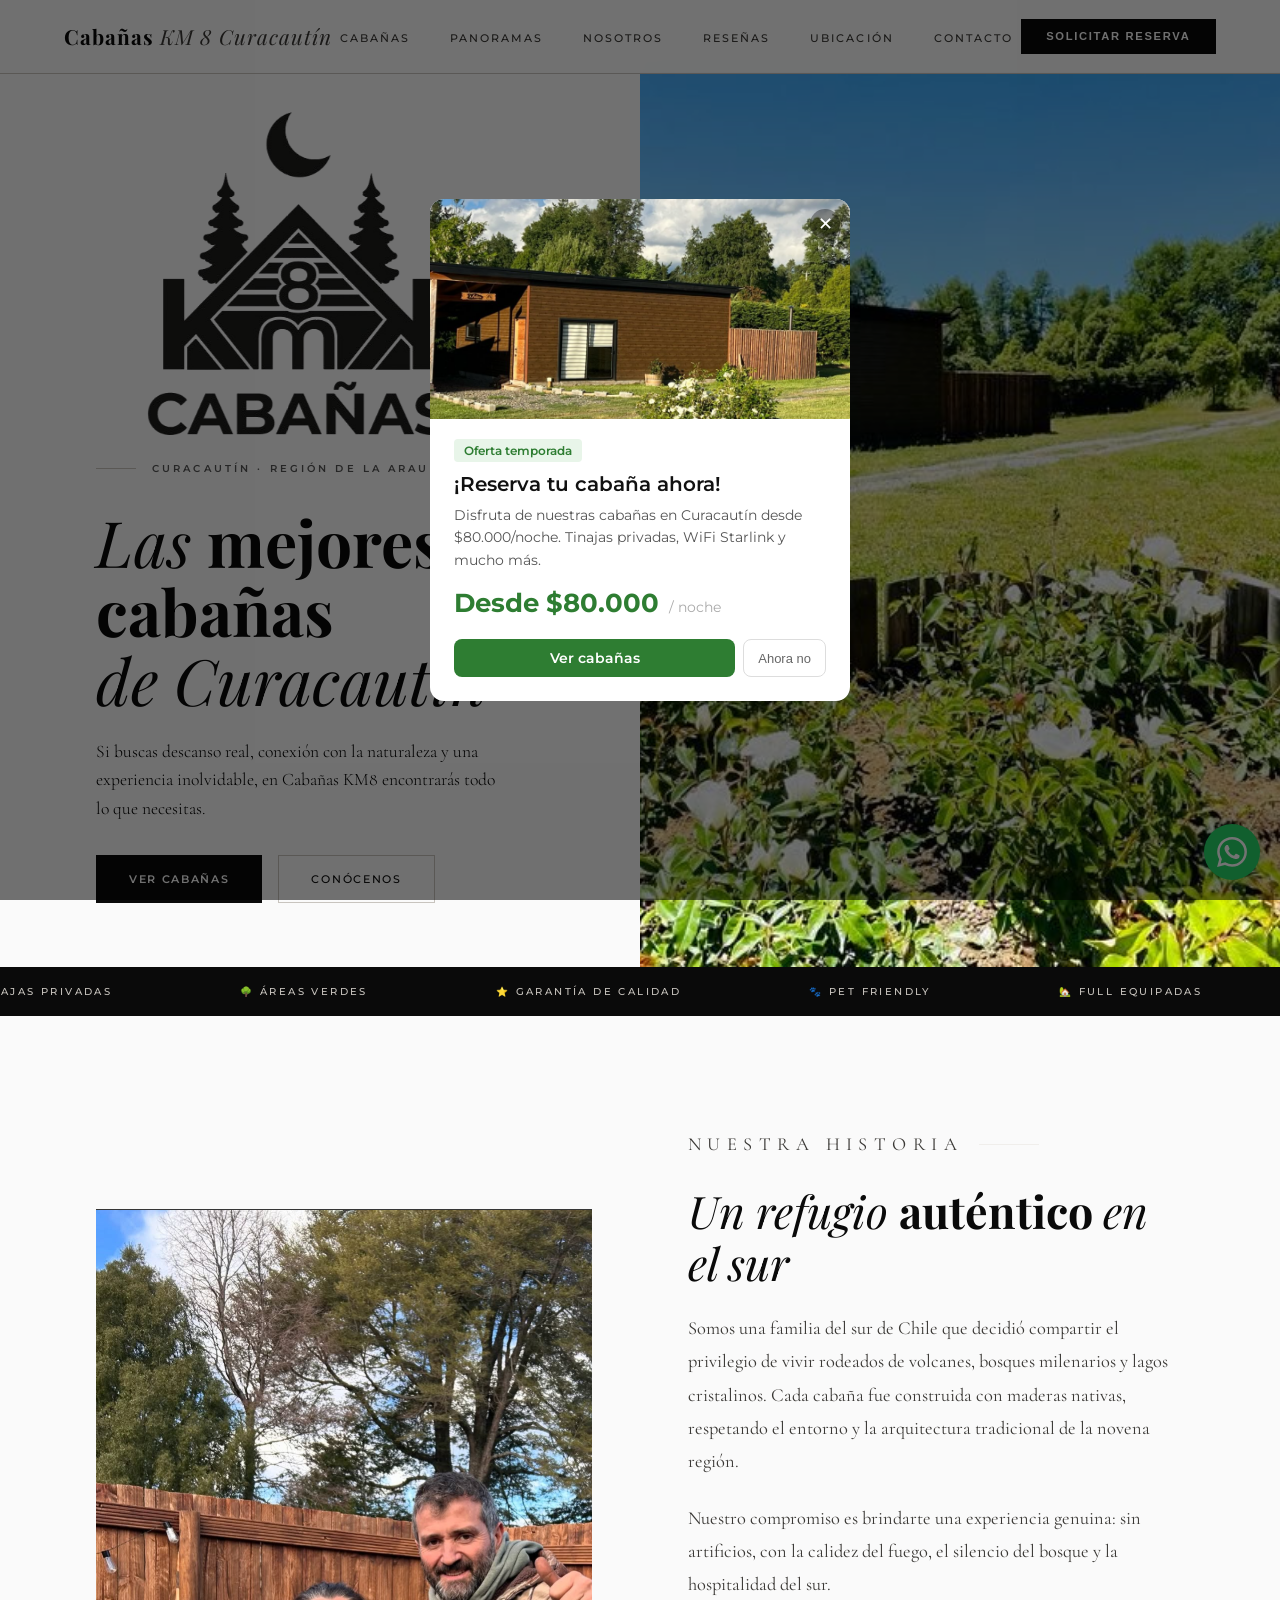
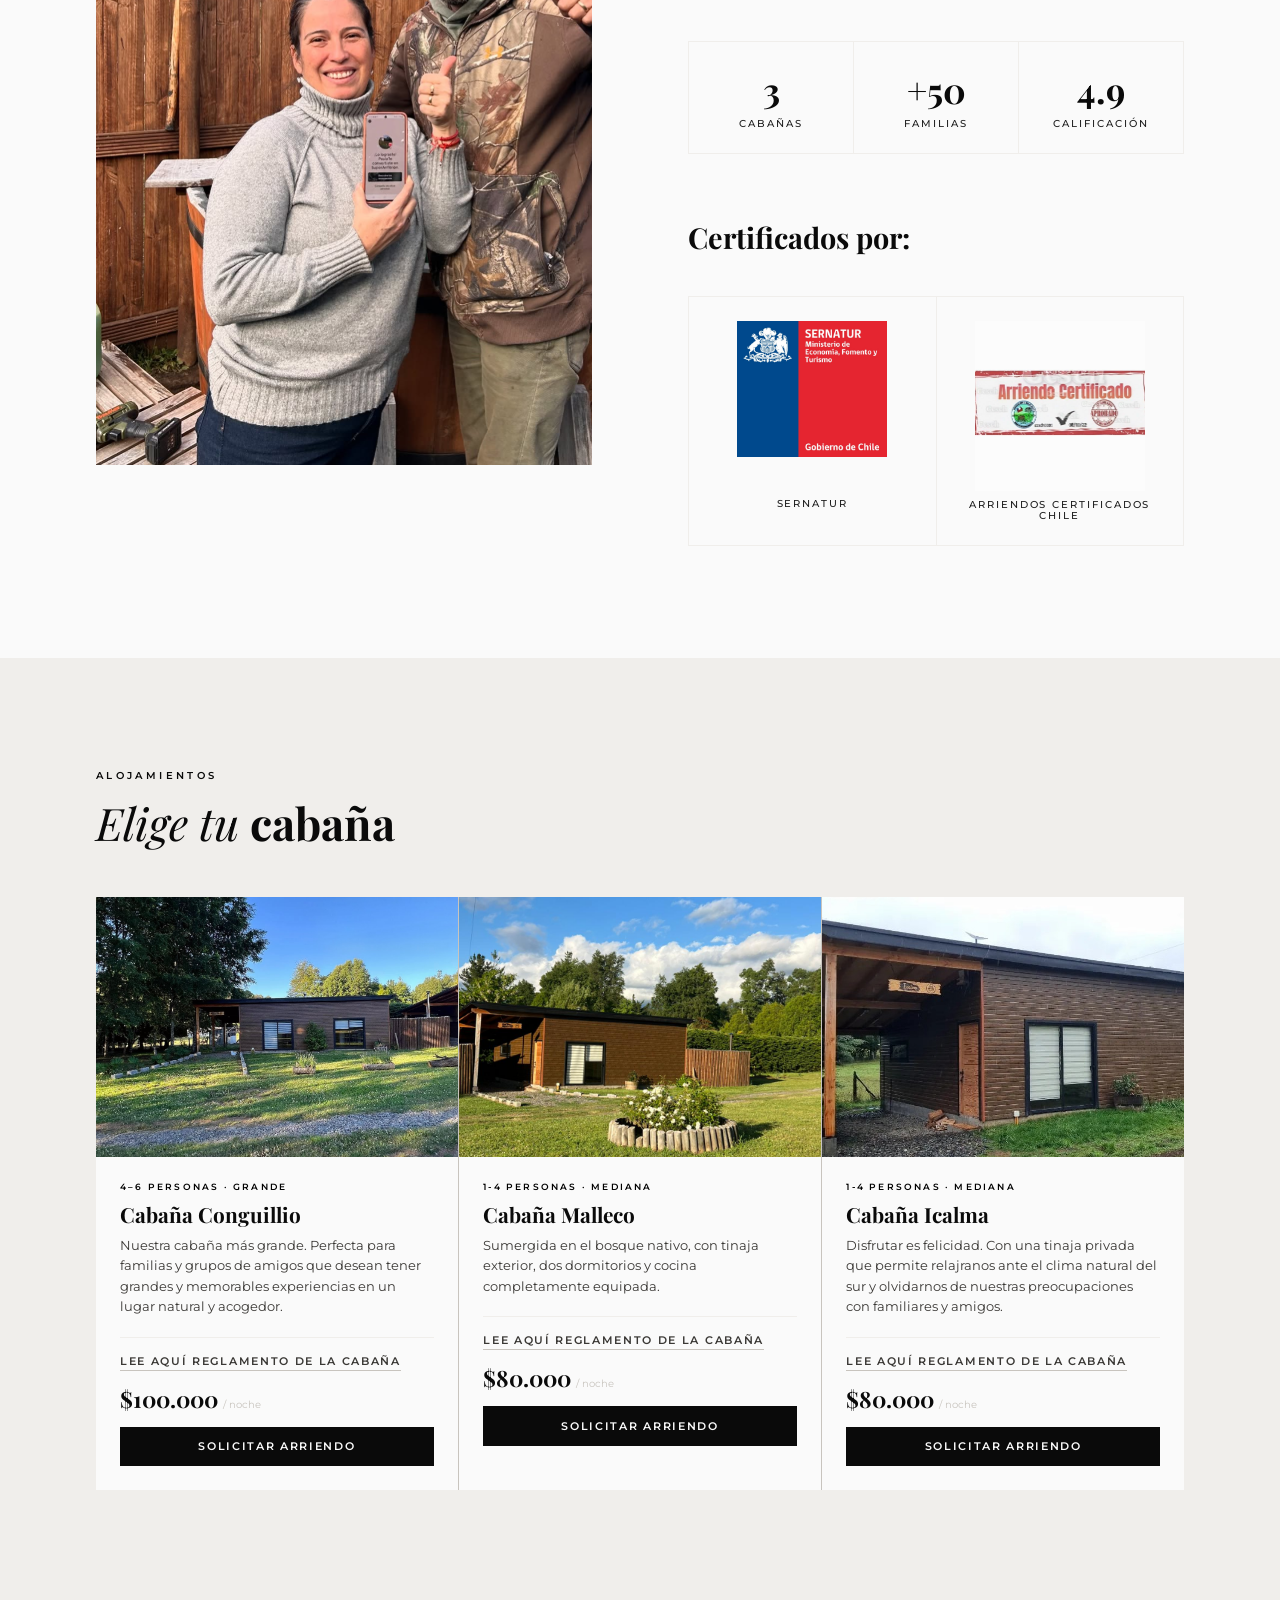
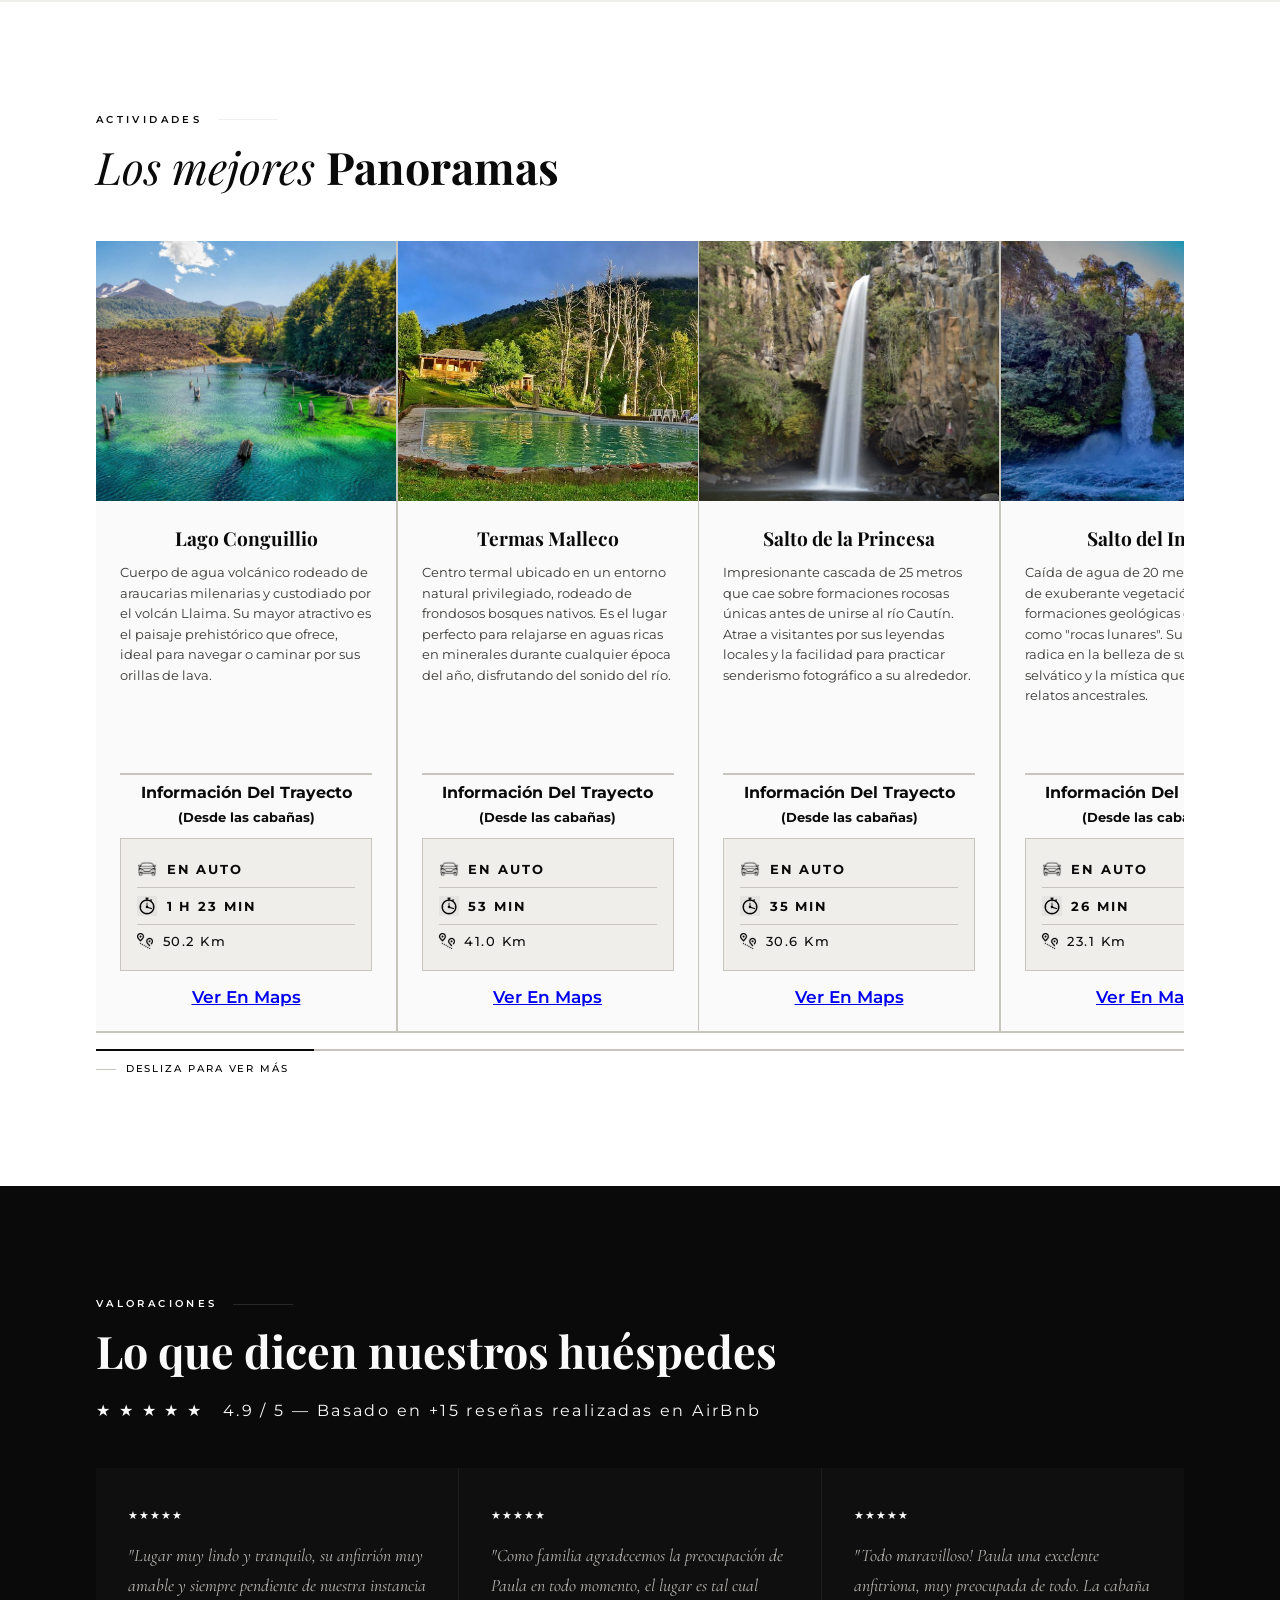
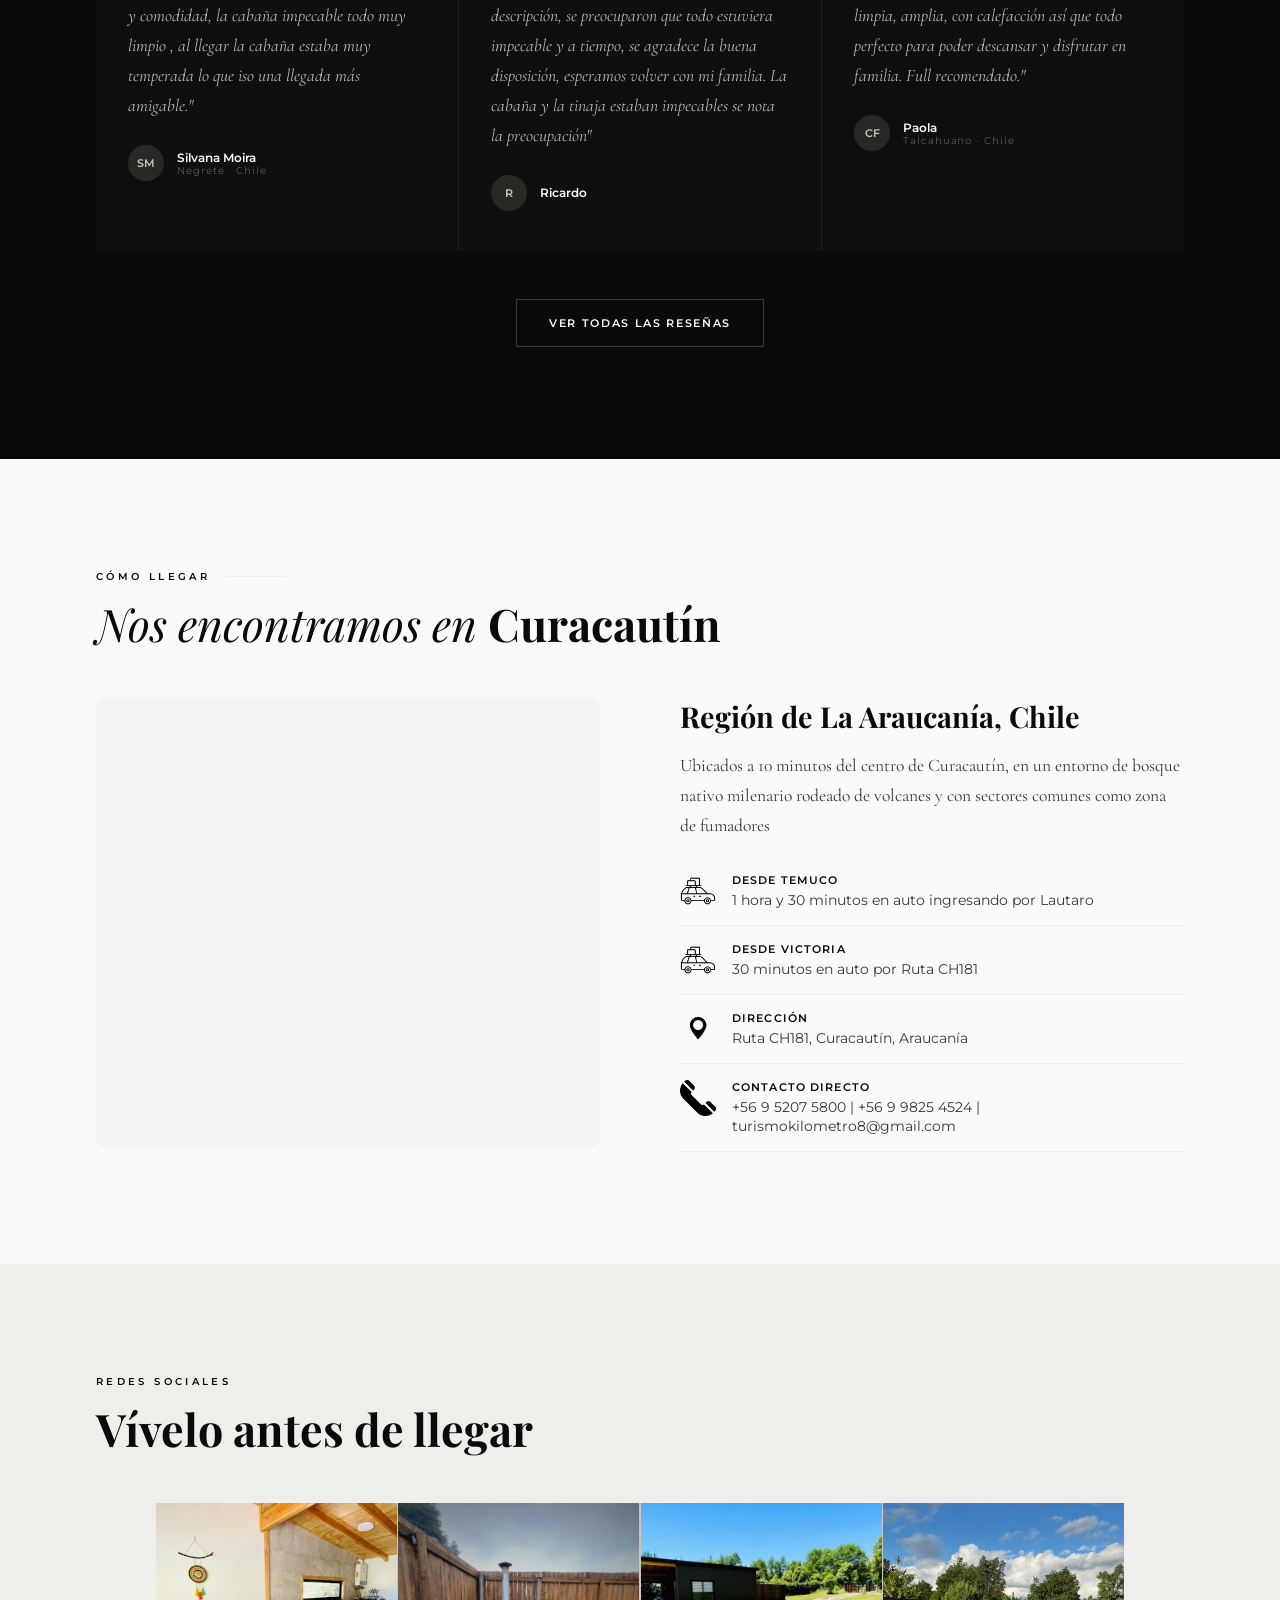
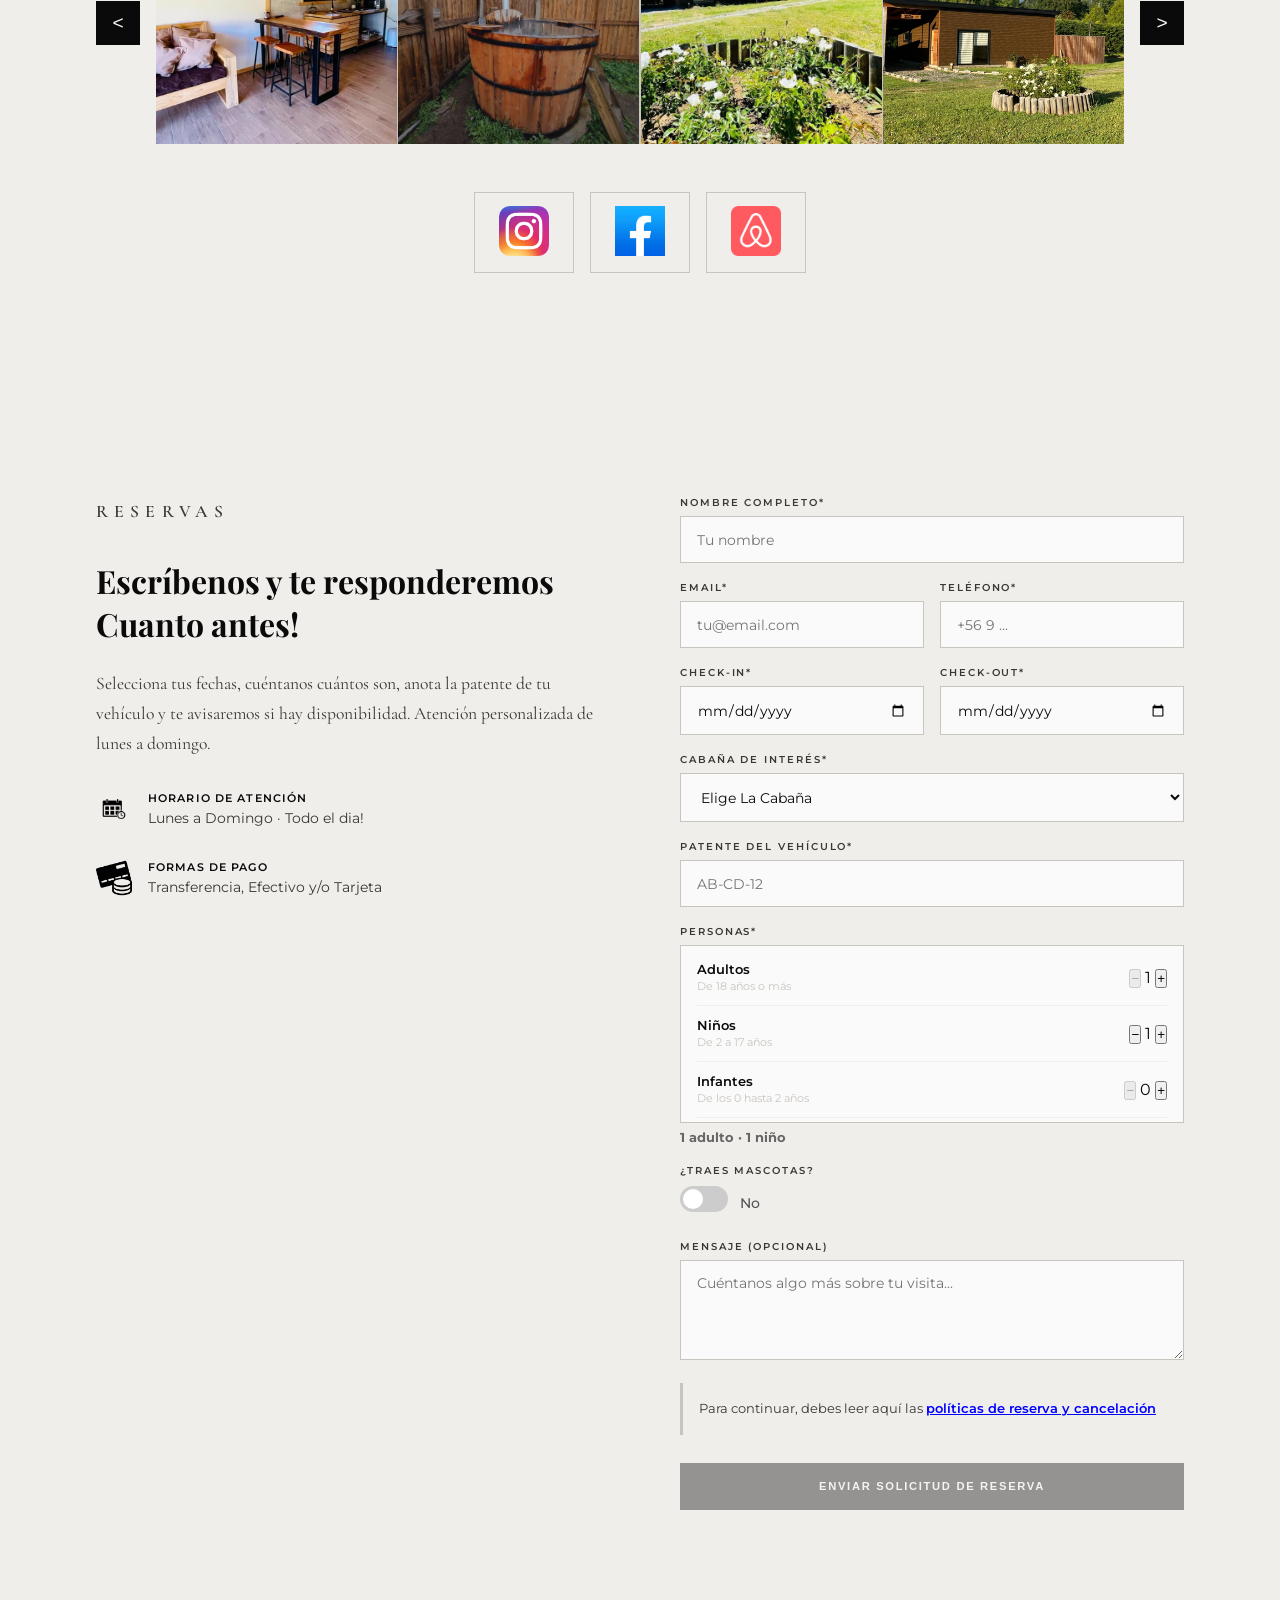
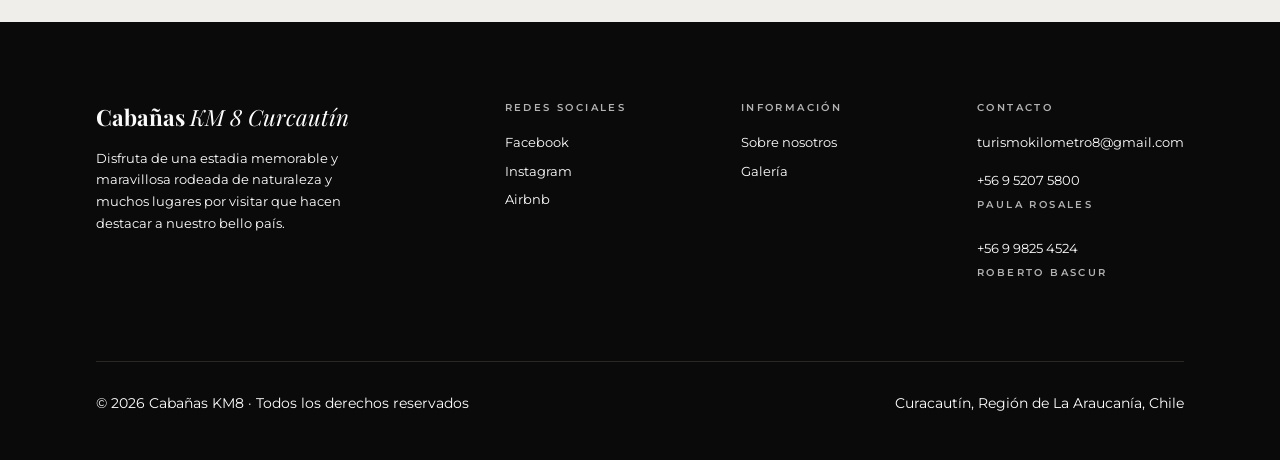
==== commit 6e89362f: "pop up base" ====
--- a/index.html
+++ b/index.html
@@ -11,6 +11,7 @@
 <link rel="icon" type="image/png" href="assets/LOGO_CABAÑAS_512.png" size="192x192">
 <link rel="stylesheet" href="style.css">
 </head>
+
 <body>
 
   <!-- Navbar -->
@@ -1014,6 +1015,41 @@
 
 <script src="https://cdn.jsdelivr.net/npm/@emailjs/browser@4/dist/email.min.js"></script>
 <script>emailjs.init('DNVmVspdF-wAkJdBT');</script>
+
+<div id="promo-overlay" style="position:fixed; inset:0; background:rgba(0,0,0,0.55); display:flex; align-items:center; justify-content:center; z-index:9999;">
+  <div style="background:#fff; border-radius:14px; width:90%; max-width:420px; overflow:hidden; position:relative;">
+    <button onclick="document.getElementById('promo-overlay').style.display='none'"
+      style="position:absolute; top:10px; right:10px; width:30px; height:30px; border-radius:50%; background:rgba(0,0,0,0.35); border:none; color:#fff; font-size:18px; cursor:pointer; line-height:1;">
+      ✕
+    </button>
+    <img src="../assets/cabanas.png" alt="Promoción cabañas KM8"
+      style="width:100%; height:220px; object-fit:cover; display:block;">
+    <div style="padding:1.25rem 1.5rem 1.5rem;">
+      <span style="background:#e8f5e9; color:#2e7d32; font-size:12px; font-weight:600; padding:4px 10px; border-radius:4px; display:inline-block; margin-bottom:10px;">
+        Oferta temporada
+      </span>
+      <p style="margin:0 0 8px; font-size:20px; font-weight:600; color:#111;">¡Reserva tu cabaña ahora!</p>
+      <p style="margin:0 0 1rem; font-size:14px; color:#555; line-height:1.6;">
+        Disfruta de nuestras cabañas en Curacautín desde $80.000/noche. Tinajas privadas, WiFi Starlink y mucho más.
+      </p>
+      <div style="display:flex; align-items:baseline; gap:10px; margin-bottom:1.25rem;">
+        <span style="font-size:26px; font-weight:700; color:#2e7d32;">Desde $80.000</span>
+        <span style="font-size:14px; color:#aaa;">/ noche</span>
+      </div>
+      <div style="display:flex; gap:8px;">
+        <a href="#cabanas" onclick="document.getElementById('promo-overlay').style.display='none'"
+          style="flex:1; padding:10px; background:#2e7d32; color:#fff; border:none; border-radius:8px; font-size:14px; font-weight:600; text-align:center; text-decoration:none;">
+          Ver cabañas
+        </a>
+        <button onclick="document.getElementById('promo-overlay').style.display='none'"
+          style="padding:10px 14px; background:none; border:1px solid #ddd; border-radius:8px; font-size:13px; color:#666; cursor:pointer;">
+          Ahora no
+        </button>
+      </div>
+    </div>
+  </div>
+</div>
+
 <script src="main.js"></script>
 </body>
 </html>
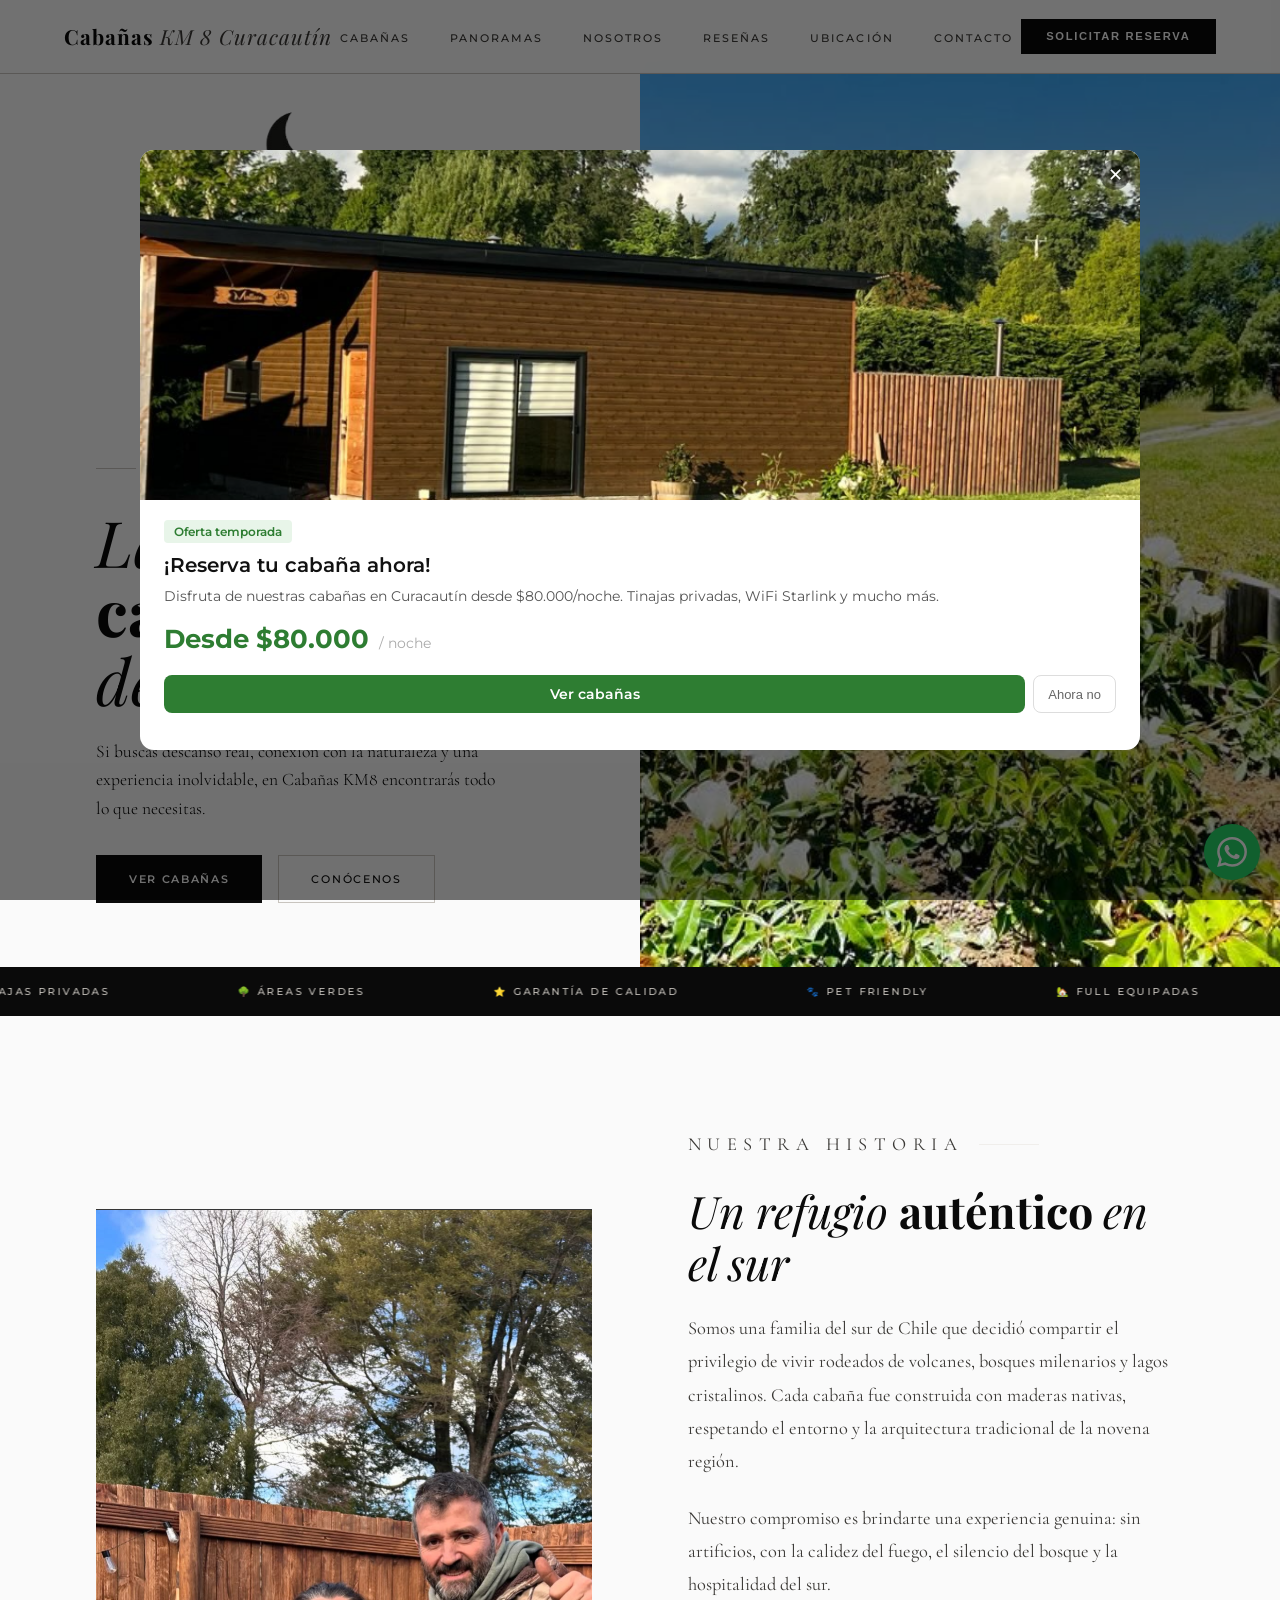
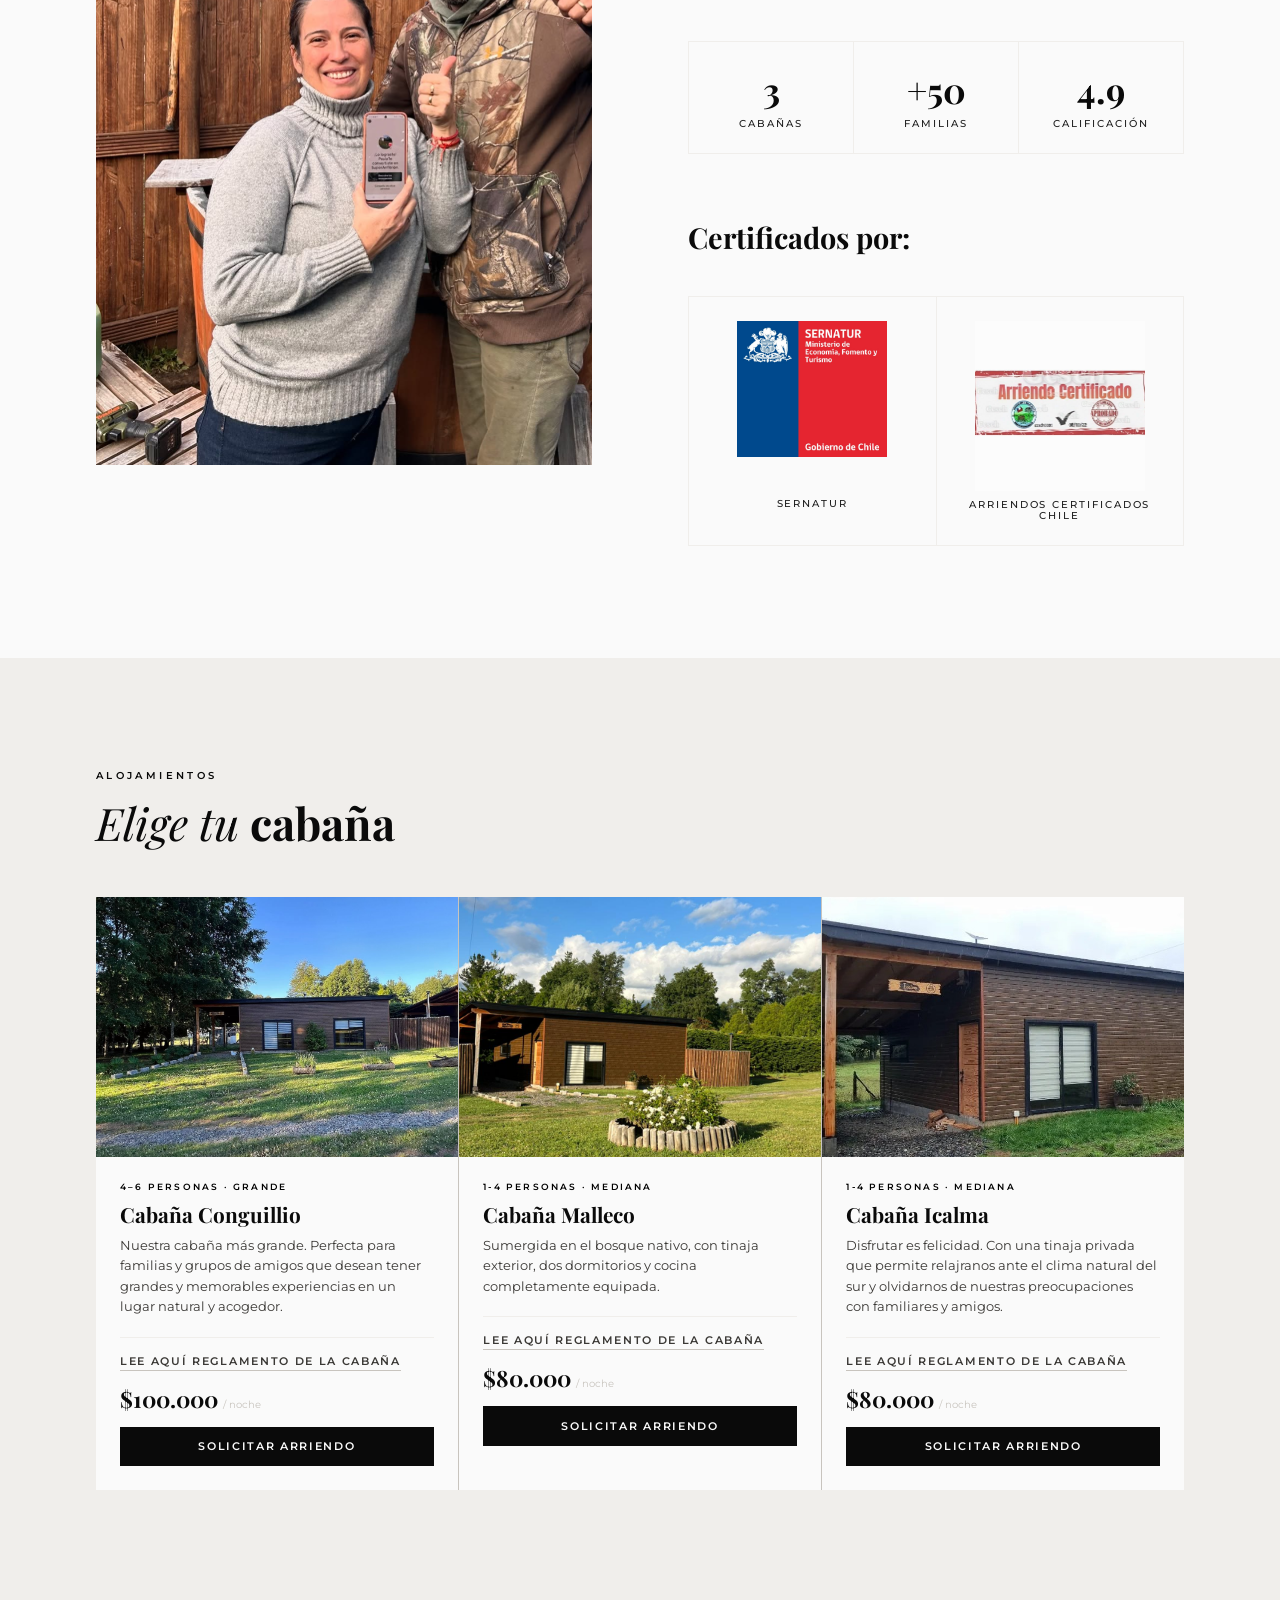
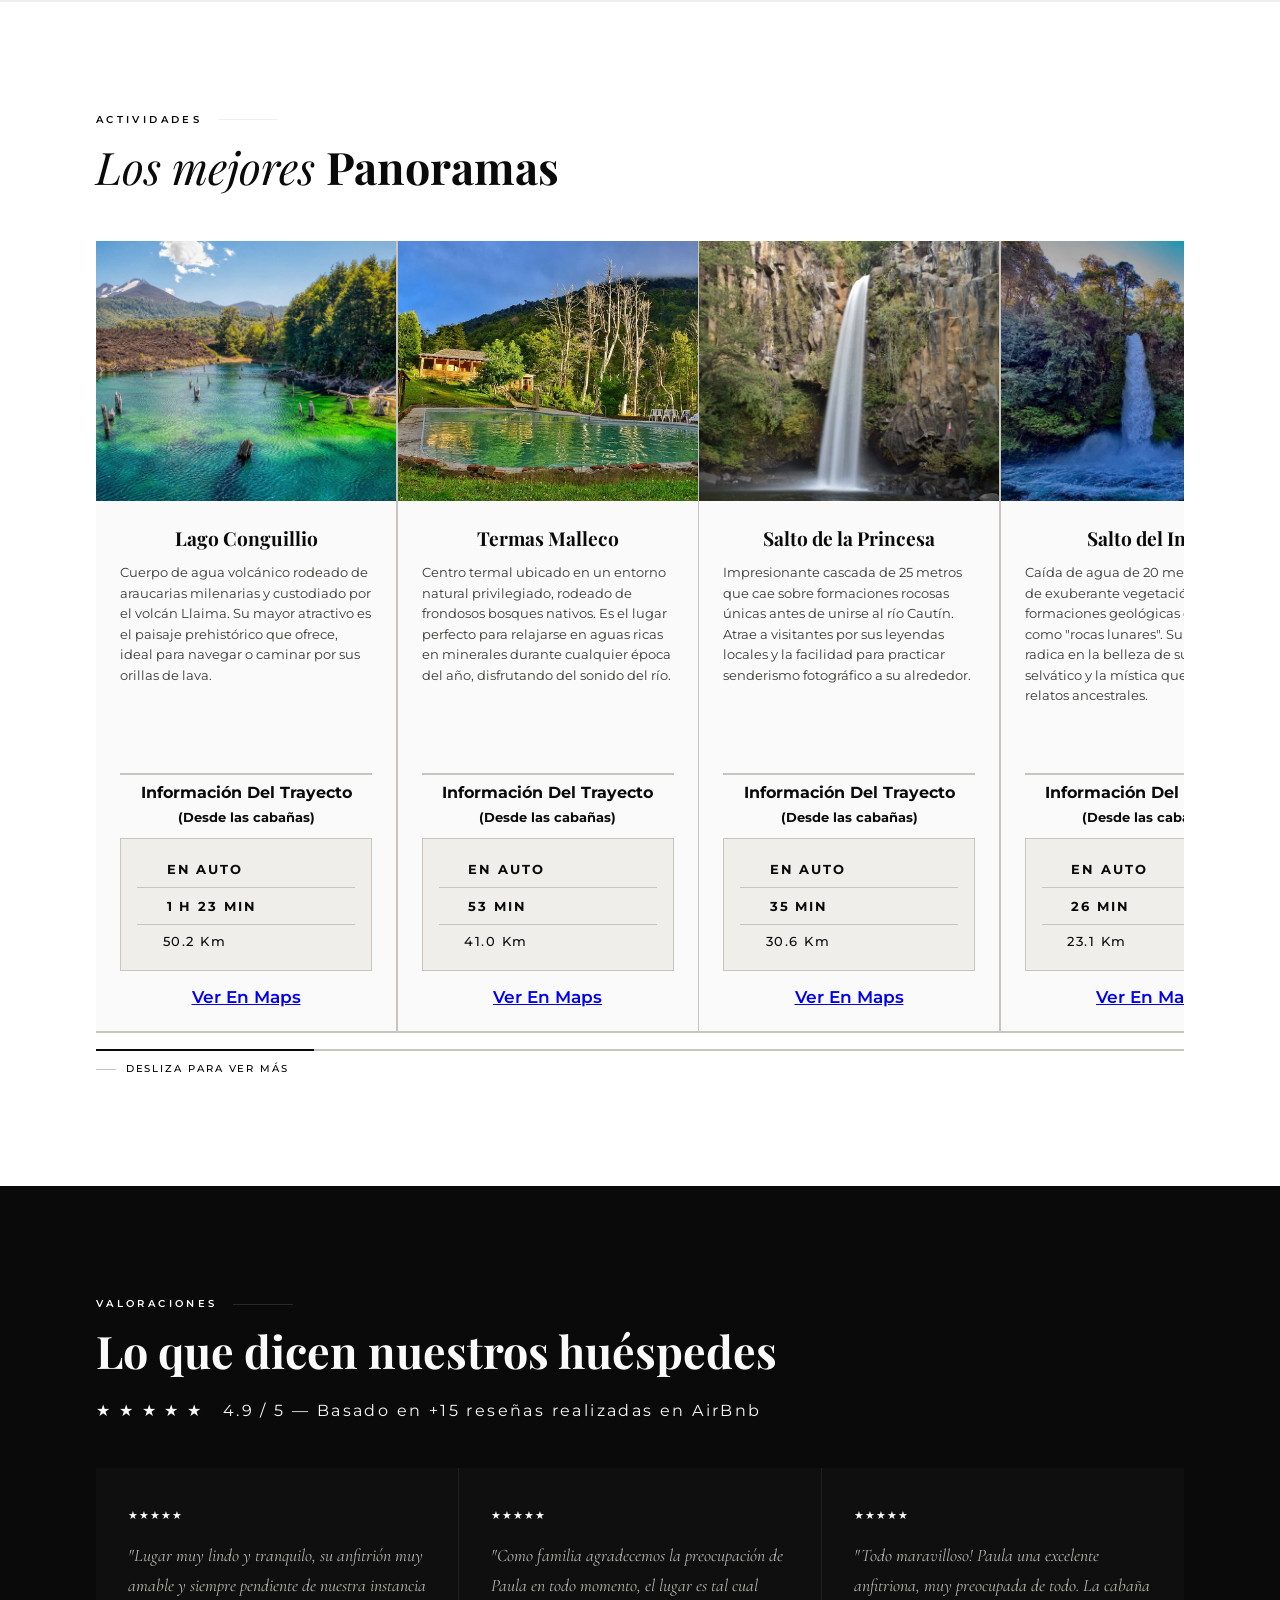
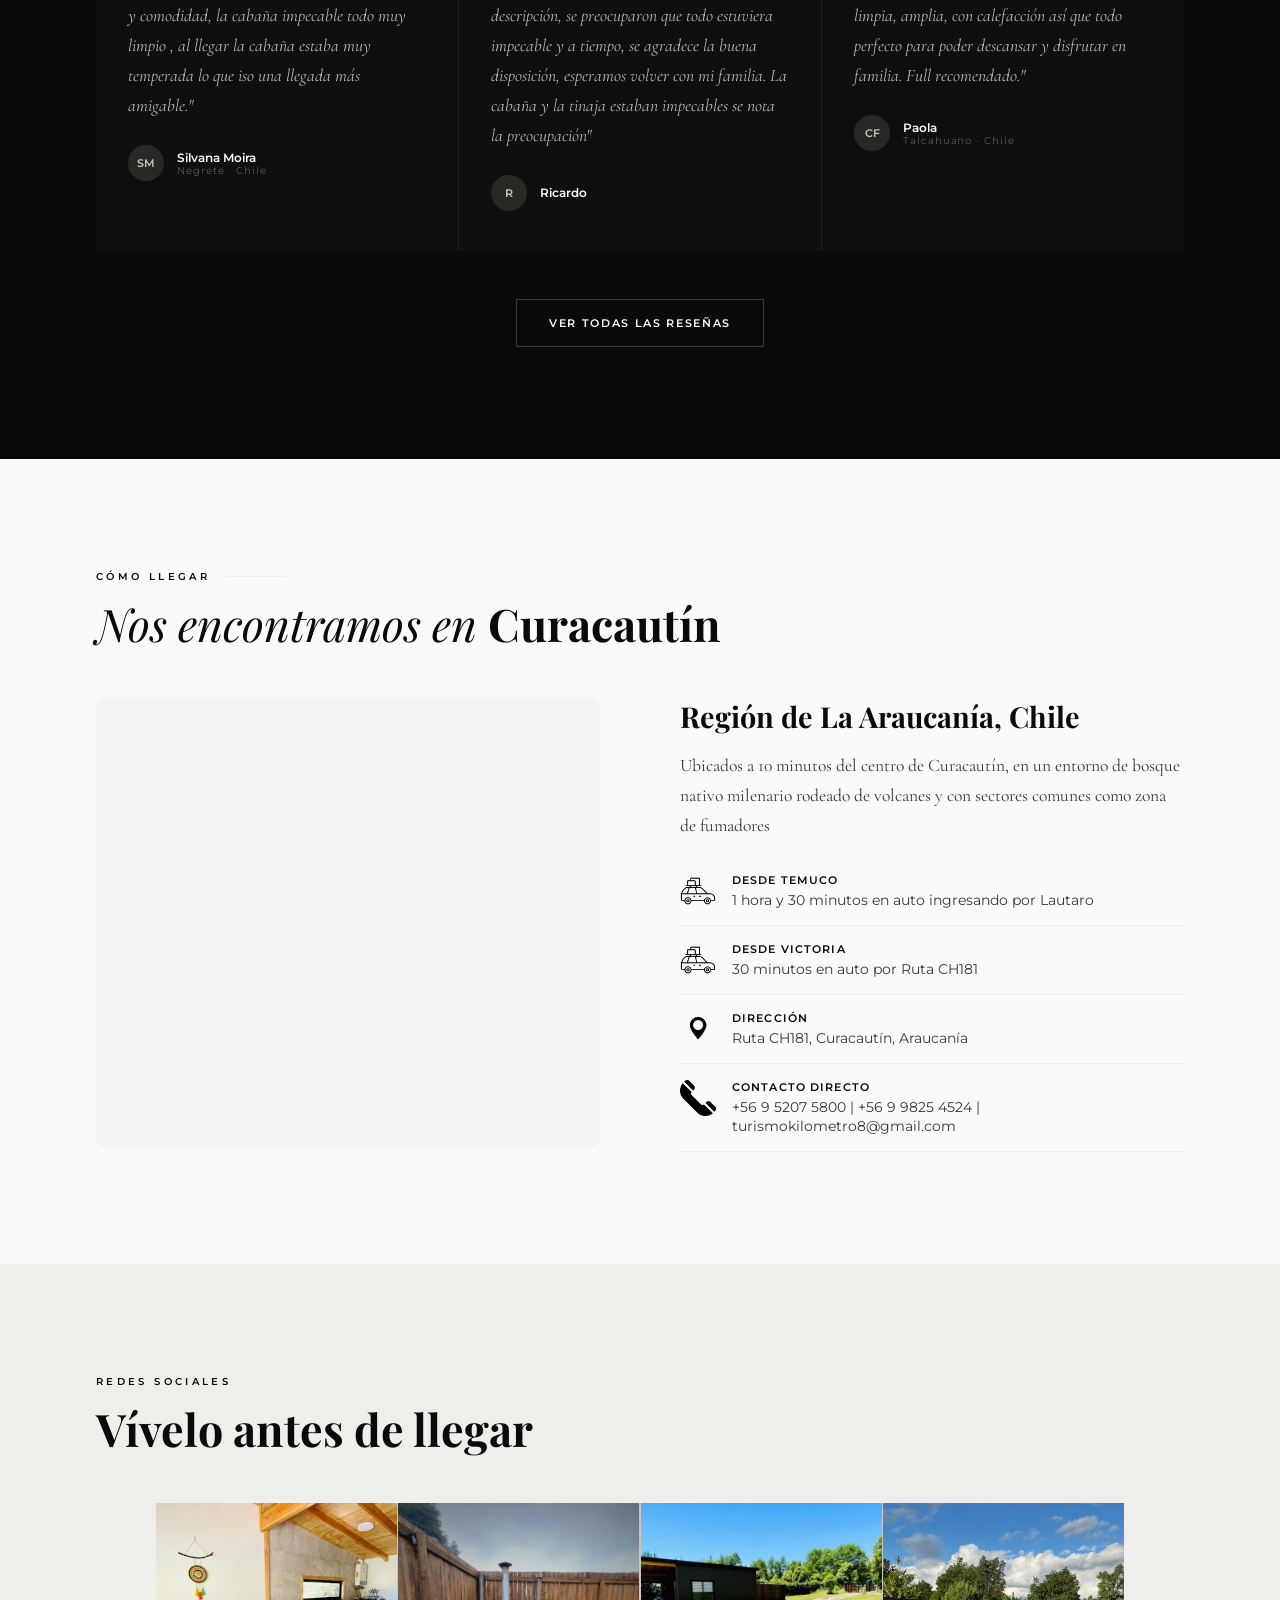
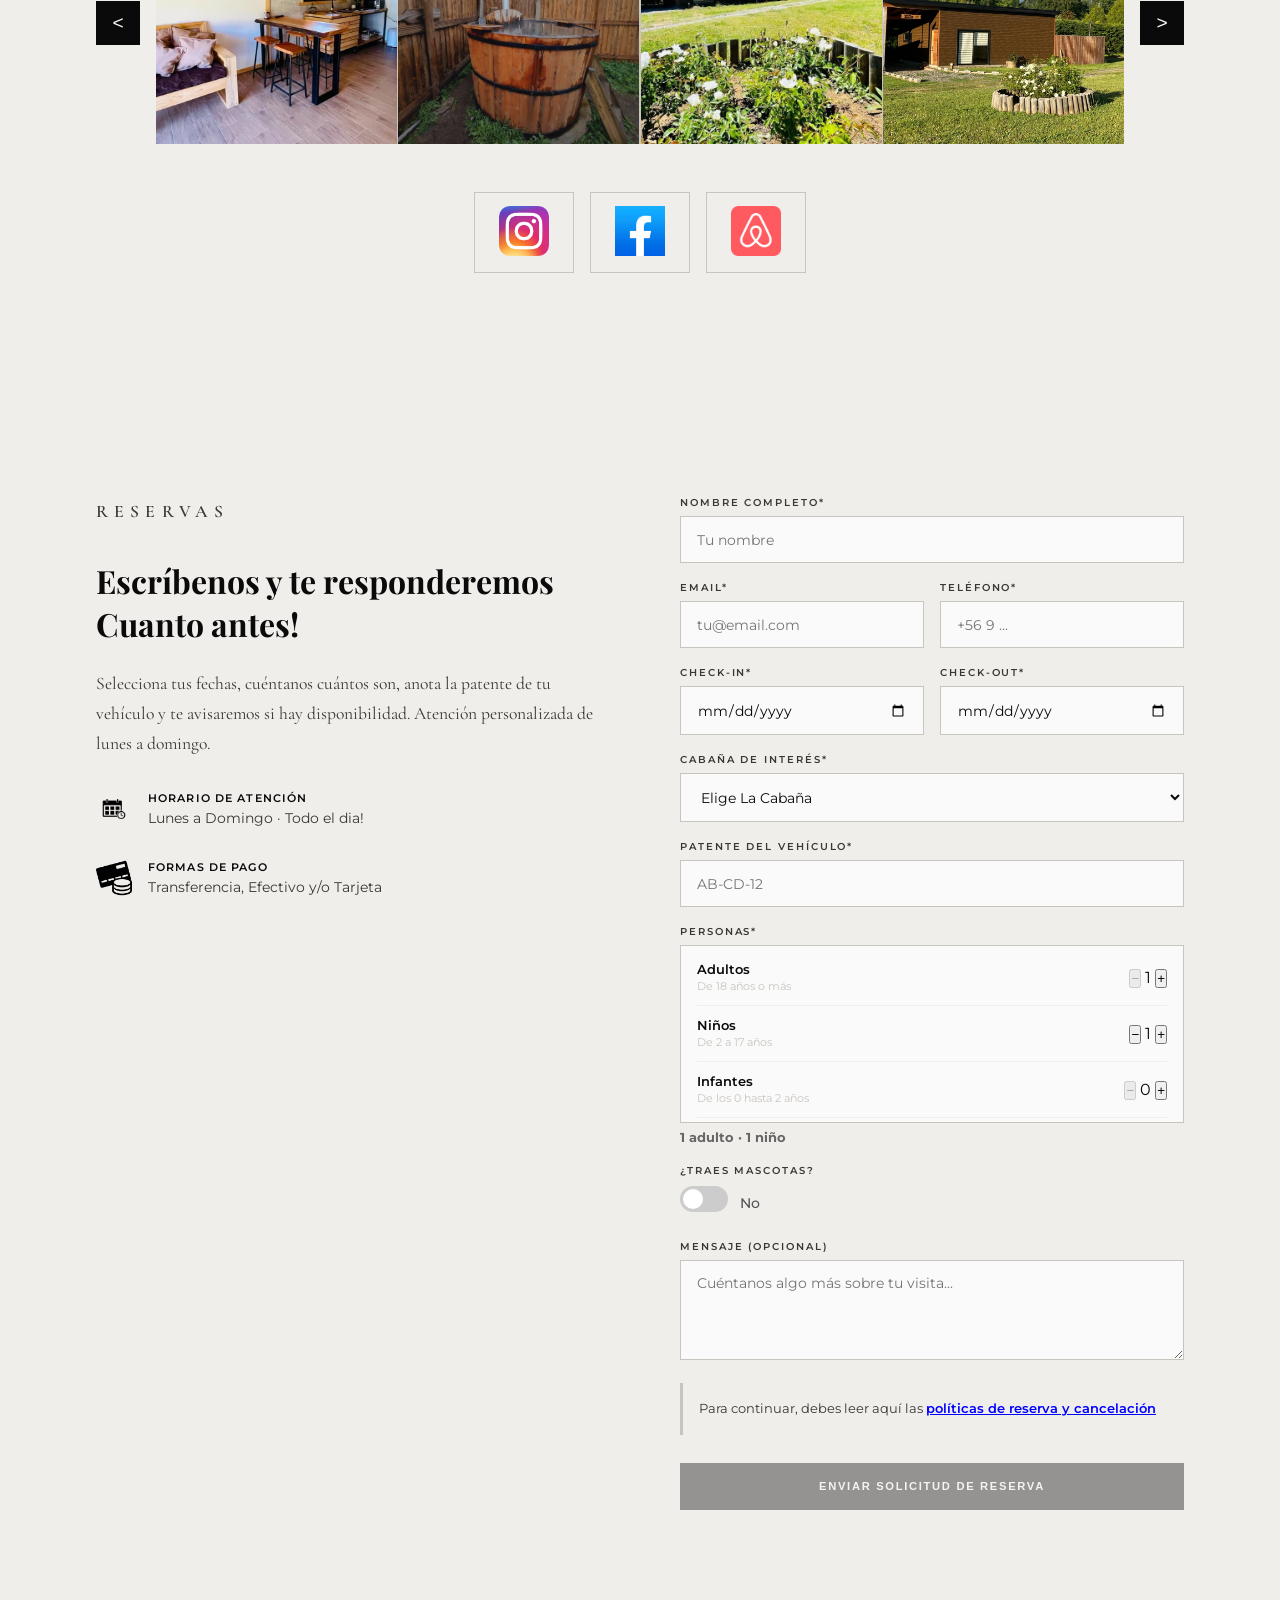
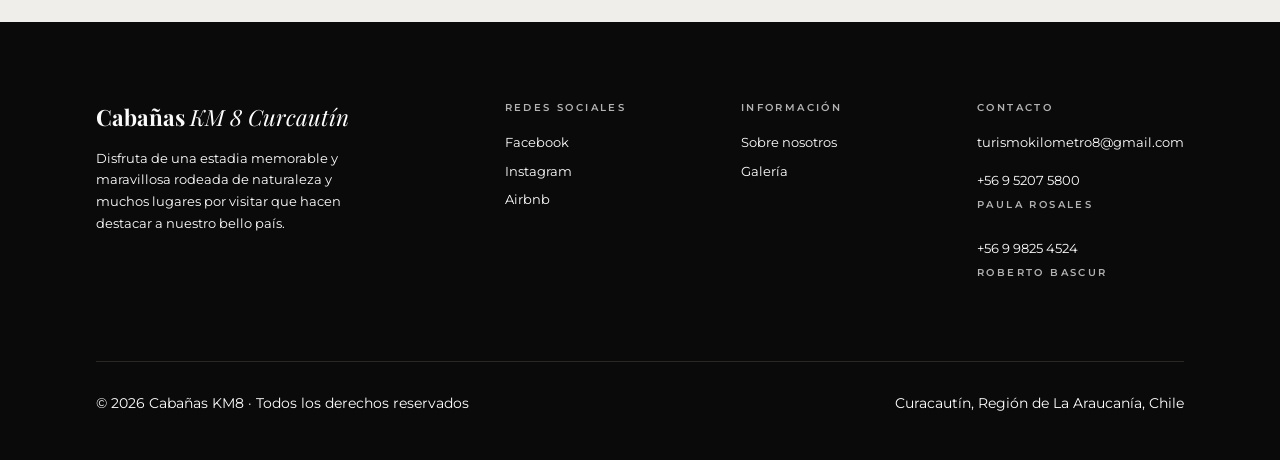
==== commit f07a9e90: "separacion de archivos" ====
--- a/index.html
+++ b/index.html
@@ -1016,33 +1016,32 @@
 <script src="https://cdn.jsdelivr.net/npm/@emailjs/browser@4/dist/email.min.js"></script>
 <script>emailjs.init('DNVmVspdF-wAkJdBT');</script>
 
-<div id="promo-overlay" style="position:fixed; inset:0; background:rgba(0,0,0,0.55); display:flex; align-items:center; justify-content:center; z-index:9999;">
-  <div style="background:#fff; border-radius:14px; width:90%; max-width:420px; overflow:hidden; position:relative;">
-    <button onclick="document.getElementById('promo-overlay').style.display='none'"
-      style="position:absolute; top:10px; right:10px; width:30px; height:30px; border-radius:50%; background:rgba(0,0,0,0.35); border:none; color:#fff; font-size:18px; cursor:pointer; line-height:1;">
+<div id="promo-overlay" class="promo-overlay">
+  <div class="promo-modal">
+    <button class="promo-close-btn" onclick="document.getElementById('promo-overlay').style.display='none'">
       ✕
     </button>
-    <img src="../assets/cabanas.png" alt="Promoción cabañas KM8"
-      style="width:100%; height:220px; object-fit:cover; display:block;">
-    <div style="padding:1.25rem 1.5rem 1.5rem;">
-      <span style="background:#e8f5e9; color:#2e7d32; font-size:12px; font-weight:600; padding:4px 10px; border-radius:4px; display:inline-block; margin-bottom:10px;">
+    <img src="../assets/cabanas.png" alt="Promoción cabañas KM8" class="promo-image">
+    
+    <div class="promo-content">
+      <span class="promo-badge">
         Oferta temporada
       </span>
-      <p style="margin:0 0 8px; font-size:20px; font-weight:600; color:#111;">¡Reserva tu cabaña ahora!</p>
-      <p style="margin:0 0 1rem; font-size:14px; color:#555; line-height:1.6;">
+      <p class="promo-title">¡Reserva tu cabaña ahora!</p>
+      <p class="promo-description">
         Disfruta de nuestras cabañas en Curacautín desde $80.000/noche. Tinajas privadas, WiFi Starlink y mucho más.
       </p>
-      <div style="display:flex; align-items:baseline; gap:10px; margin-bottom:1.25rem;">
-        <span style="font-size:26px; font-weight:700; color:#2e7d32;">Desde $80.000</span>
-        <span style="font-size:14px; color:#aaa;">/ noche</span>
-      </div>
-      <div style="display:flex; gap:8px;">
-        <a href="#cabanas" onclick="document.getElementById('promo-overlay').style.display='none'"
-          style="flex:1; padding:10px; background:#2e7d32; color:#fff; border:none; border-radius:8px; font-size:14px; font-weight:600; text-align:center; text-decoration:none;">
+      
+      <div class="promo-price-wrapper">
+        <span class="promo-price">Desde $80.000</span>
+        <span class="promo-period">/ noche</span>
+      </div>
+      
+      <div class="promo-actions">
+        <a href="#cabanas" class="promo-btn-primary" onclick="document.getElementById('promo-overlay').style.display='none'">
           Ver cabañas
         </a>
-        <button onclick="document.getElementById('promo-overlay').style.display='none'"
-          style="padding:10px 14px; background:none; border:1px solid #ddd; border-radius:8px; font-size:13px; color:#666; cursor:pointer;">
+        <button class="promo-btn-secondary" onclick="document.getElementById('promo-overlay').style.display='none'">
           Ahora no
         </button>
       </div>
--- a/style.css
+++ b/style.css
@@ -809,6 +809,124 @@
 .fade-in:nth-child(2) { animation-delay: 0.25s; }
 .fade-in:nth-child(3) { animation-delay: 0.4s; }
 .fade-in:nth-child(4) { animation-delay: 0.55s; }
+
+/* ── POP UP INICIAL ── */
+.promo-overlay {
+  position: fixed;
+  inset: 0;
+  background: rgba(0, 0, 0, 0.55);
+  display: flex;
+  align-items: center;
+  justify-content: center;
+  z-index: 9999;
+}
+
+.promo-modal {
+  background: #fff;
+  border-radius: 14px;
+  width: 100%;
+  height: 600px;
+  max-width: 1000px;
+  overflow: hidden;
+  position: relative;
+}
+
+.promo-close-btn {
+  position: absolute;
+  top: 10px;
+  right: 10px;
+  width: 30px;
+  height: 30px;
+  border-radius: 50%;
+  background: rgba(0, 0, 0, 0.35);
+  border: none;
+  color: #fff;
+  font-size: 18px;
+  cursor: pointer;
+  line-height: 1;
+}
+
+.promo-image {
+  width: 100%;
+  height: 350px;
+  object-fit: cover;
+  display: block;
+}
+
+.promo-content {
+  padding: 1.25rem 1.5rem 1.5rem;
+}
+
+.promo-badge {
+  background: #e8f5e9;
+  color: #2e7d32;
+  font-size: 12px;
+  font-weight: 600;
+  padding: 4px 10px;
+  border-radius: 4px;
+  display: inline-block;
+  margin-bottom: 10px;
+}
+
+.promo-title {
+  margin: 0 0 8px;
+  font-size: 20px;
+  font-weight: 600;
+  color: #111;
+}
+
+.promo-description {
+  margin: 0 0 1rem;
+  font-size: 14px;
+  color: #555;
+  line-height: 1.6;
+}
+
+.promo-price-wrapper {
+  display: flex;
+  align-items: baseline;
+  gap: 10px;
+  margin-bottom: 1.25rem;
+}
+
+.promo-price {
+  font-size: 26px;
+  font-weight: 700;
+  color: #2e7d32;
+}
+
+.promo-period {
+  font-size: 14px;
+  color: #aaa;
+}
+
+.promo-actions {
+  display: flex;
+  gap: 8px;
+}
+
+.promo-btn-primary {
+  flex: 1;
+  padding: 10px;
+  background: #2e7d32;
+  color: #fff;
+  border: none;
+  border-radius: 8px;
+  font-size: 14px;
+  font-weight: 600;
+  text-align: center;
+  text-decoration: none;
+}
+
+.promo-btn-secondary {
+  padding: 10px 14px;
+  background: none;
+  border: 1px solid #ddd;
+  border-radius: 8px;
+  font-size: 13px;
+  color: #666;
+  cursor: pointer;
+}
 
 /* ── RESPONSIVE TABLET / MÓVIL (max 900px) ── */
 @media (max-width: 900px) {
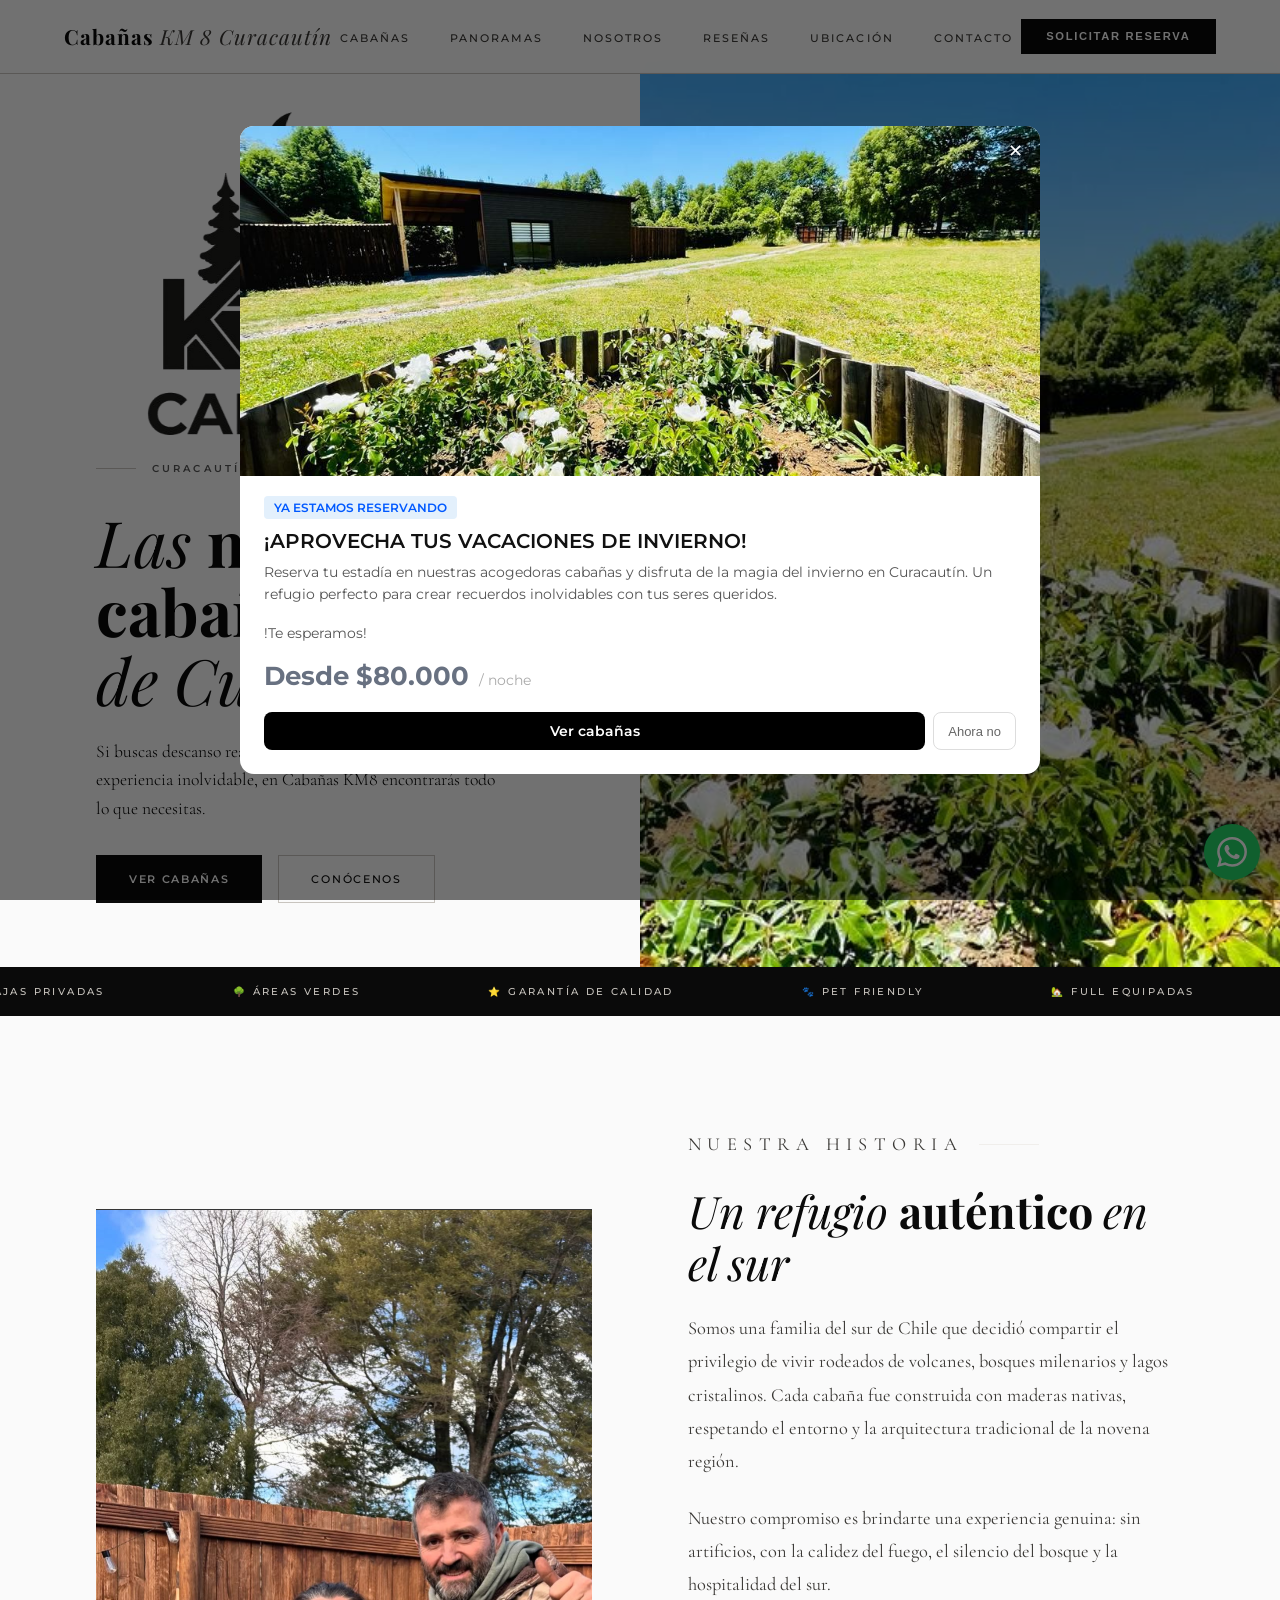
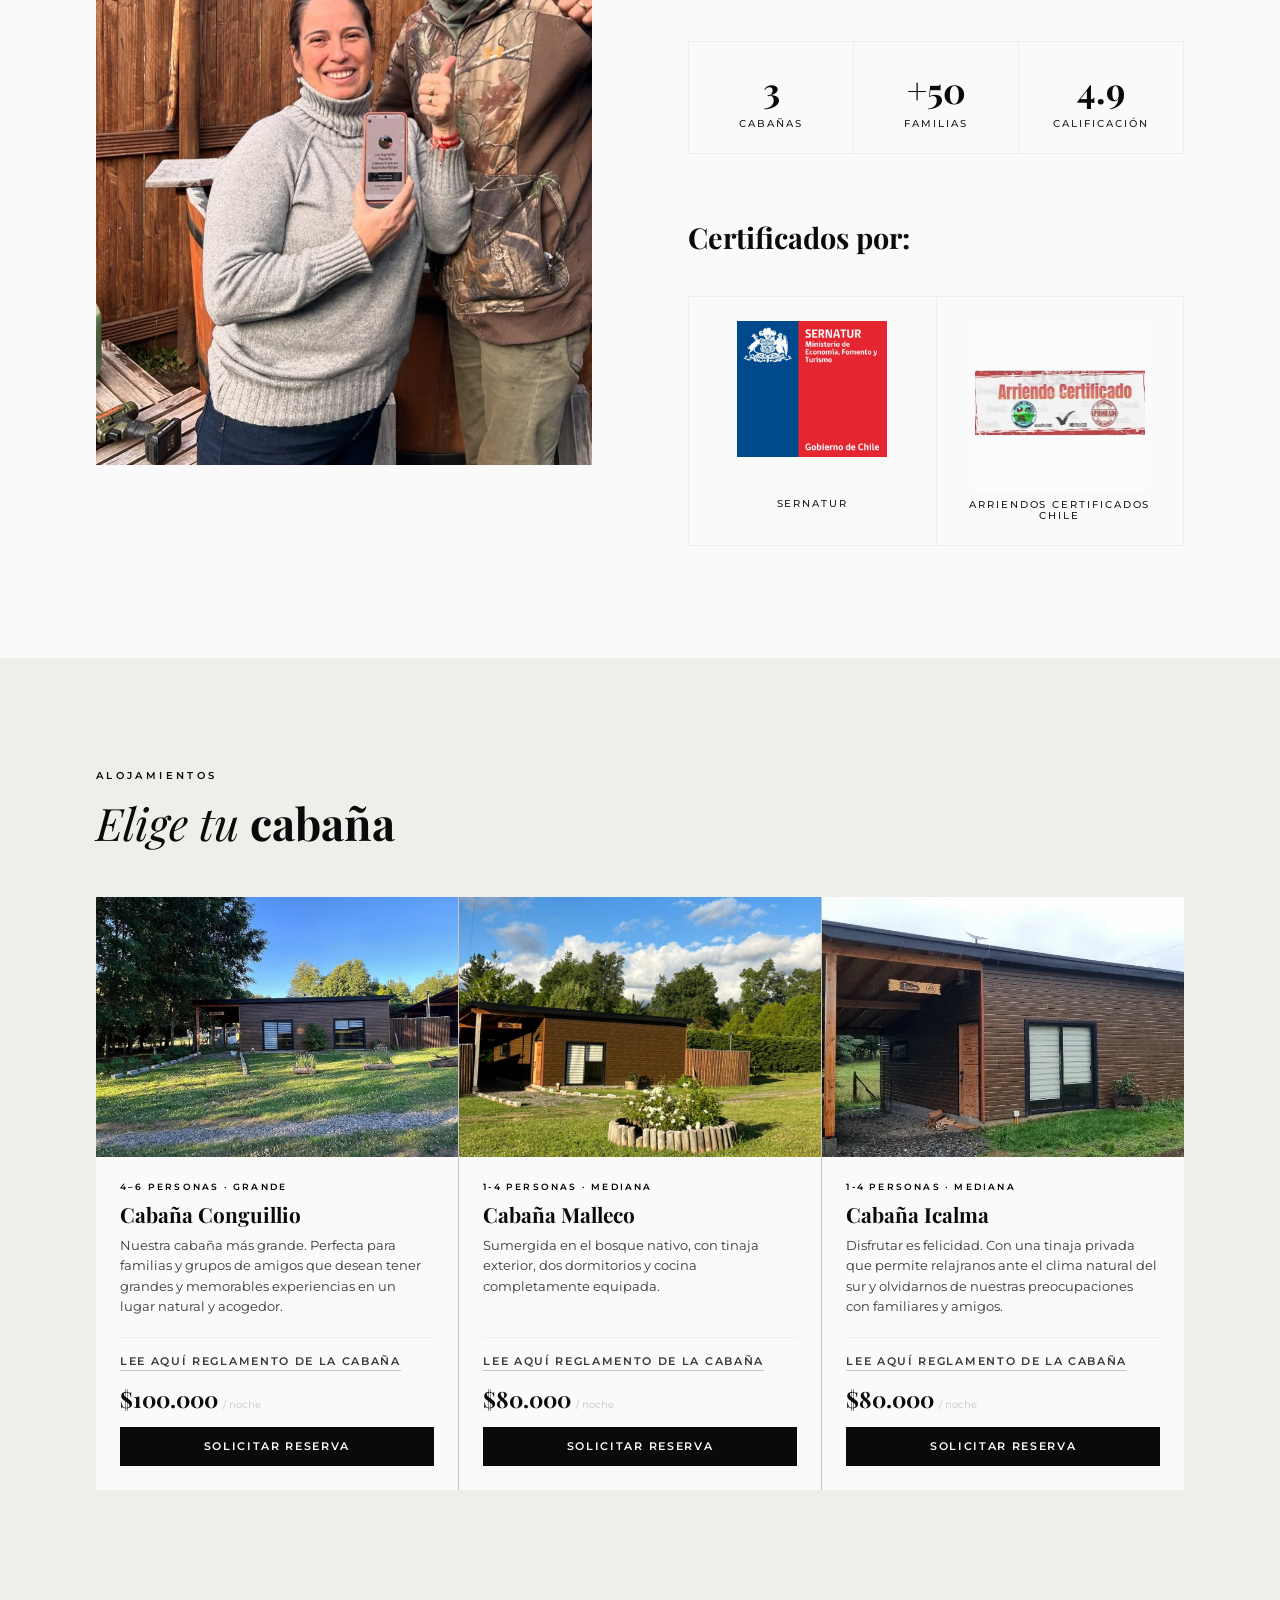
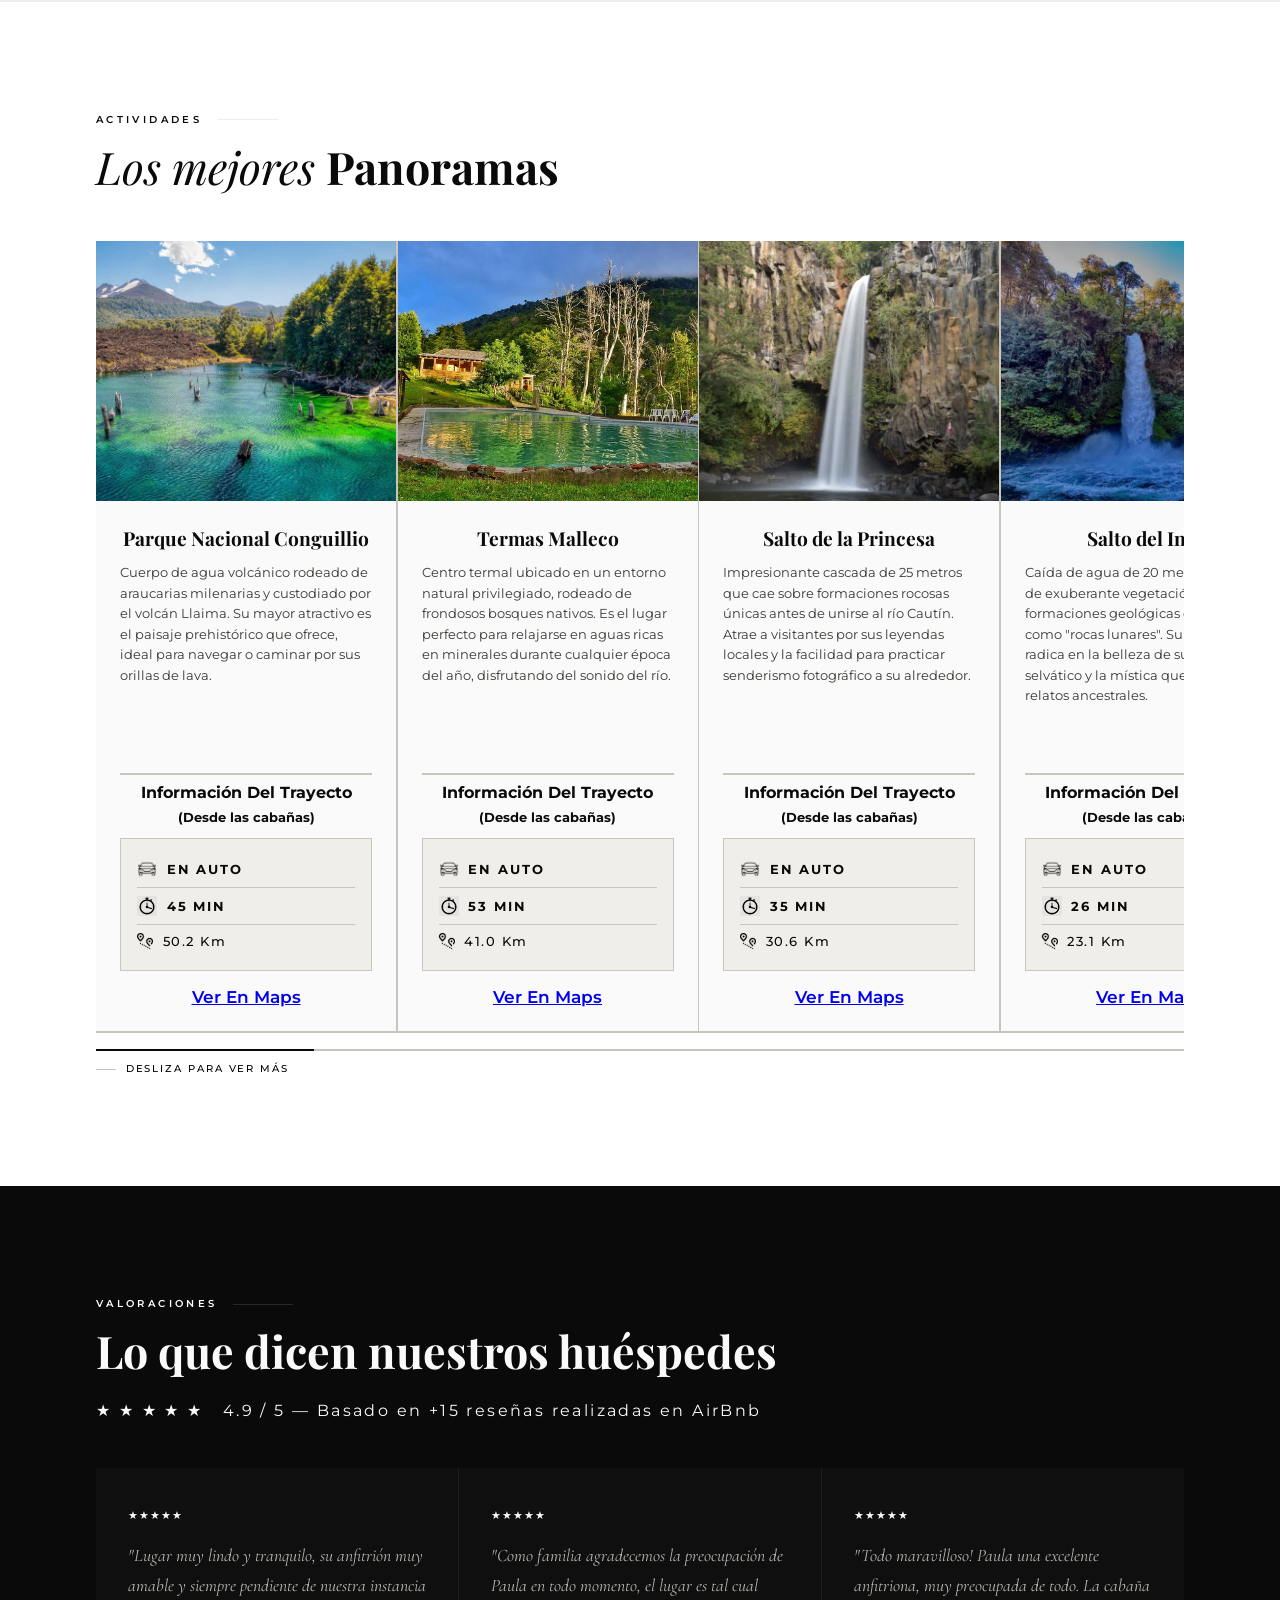
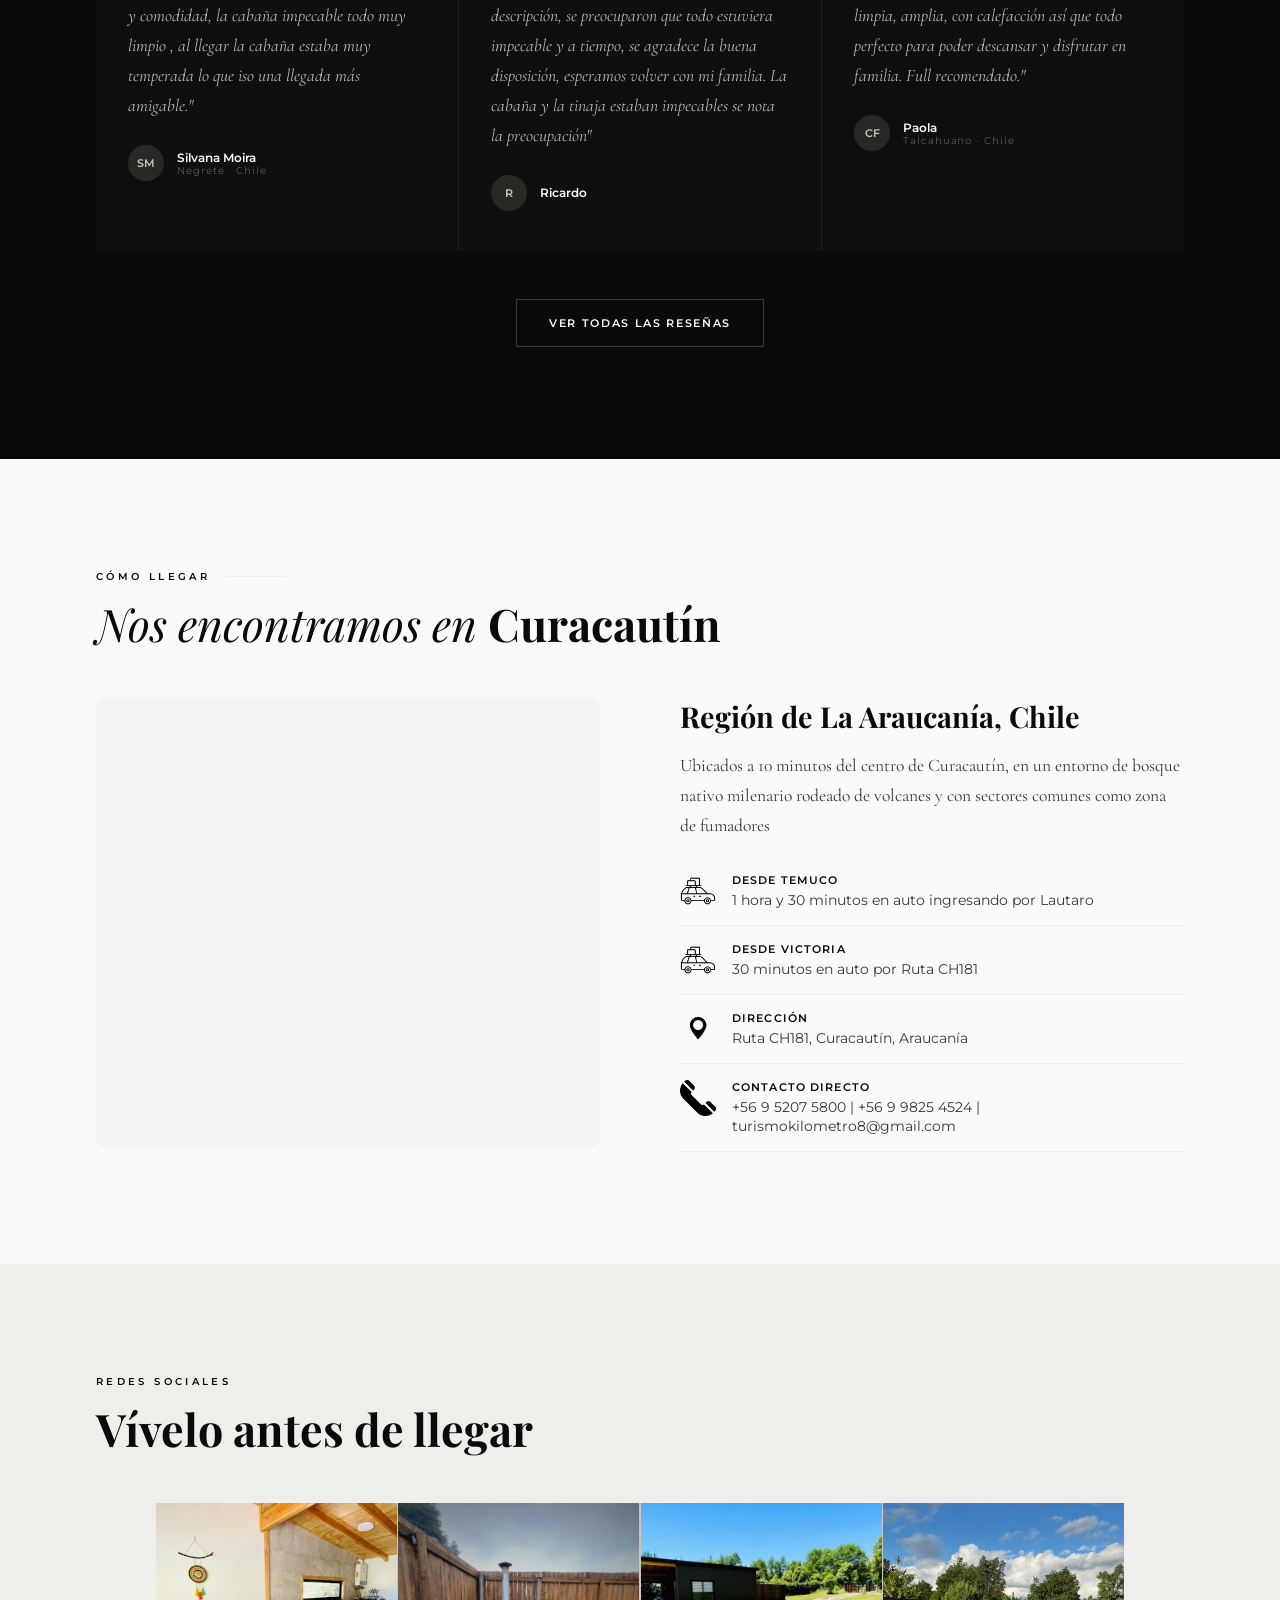
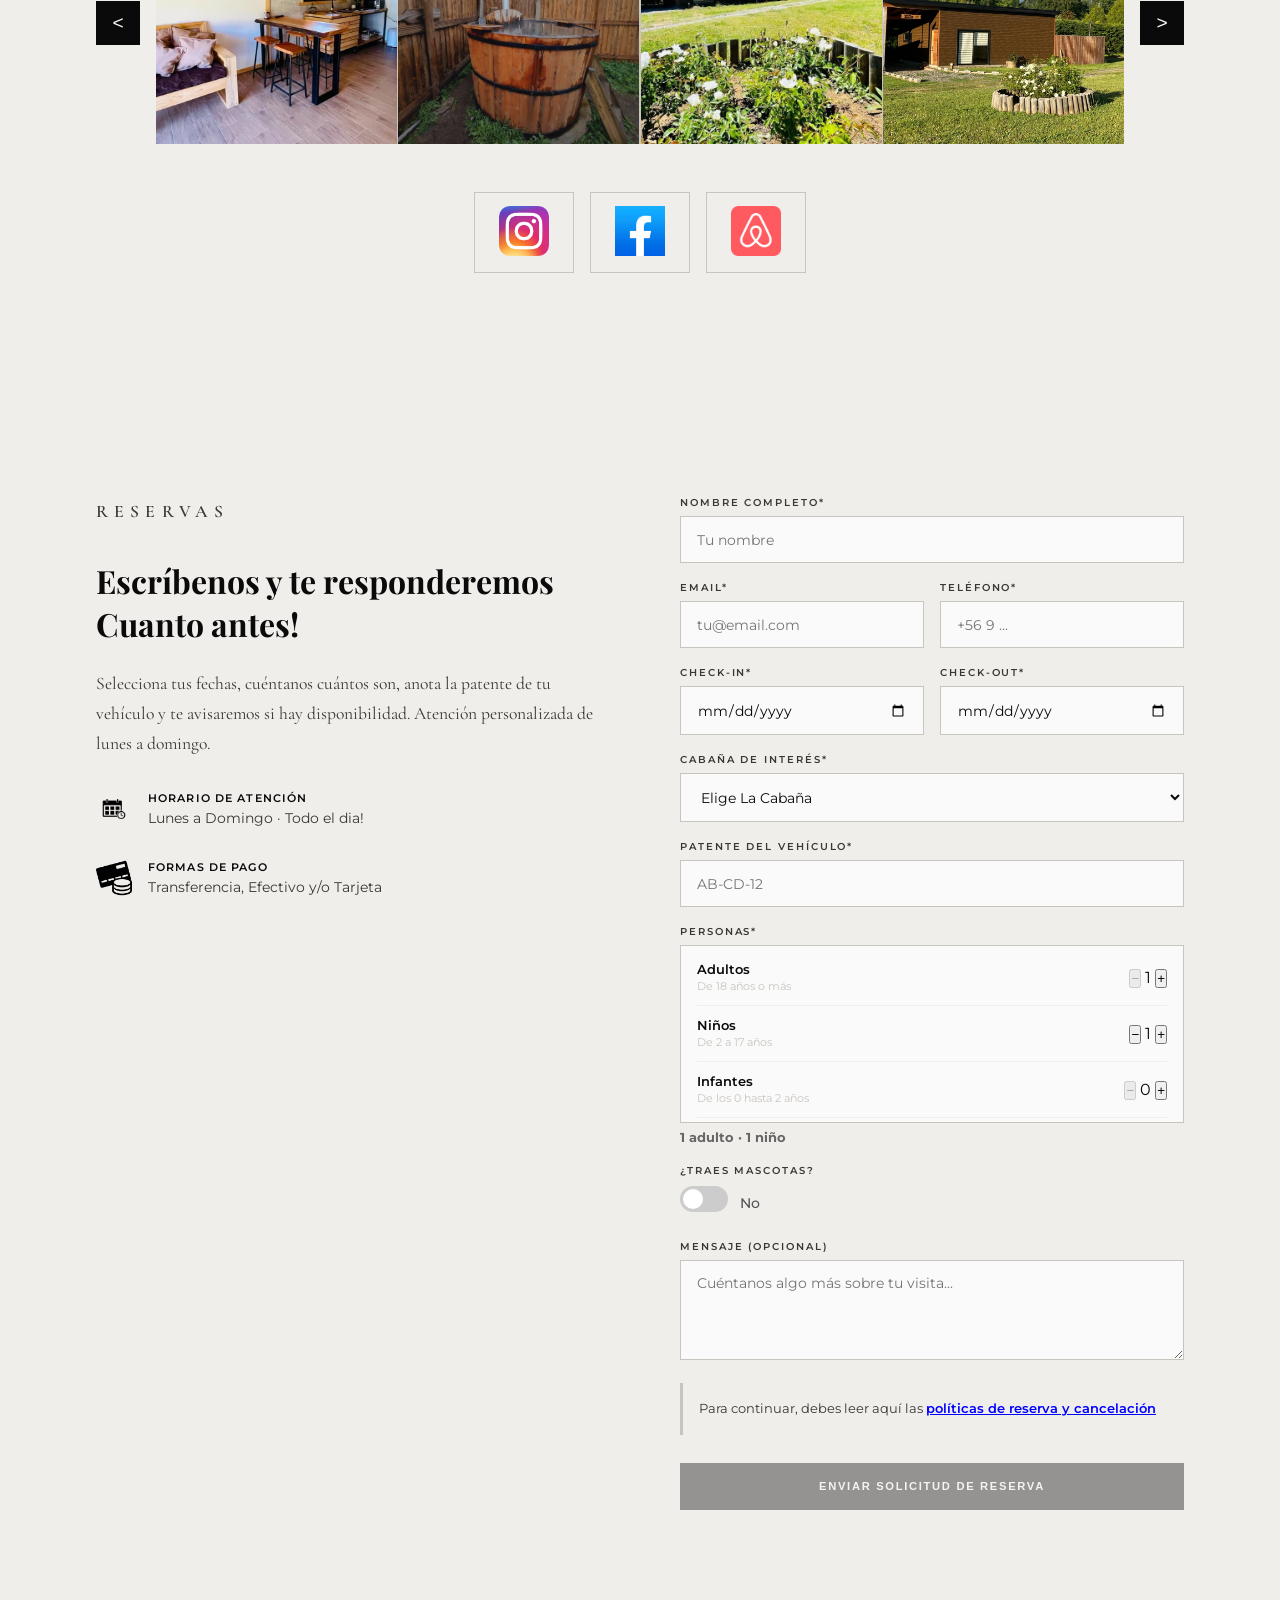
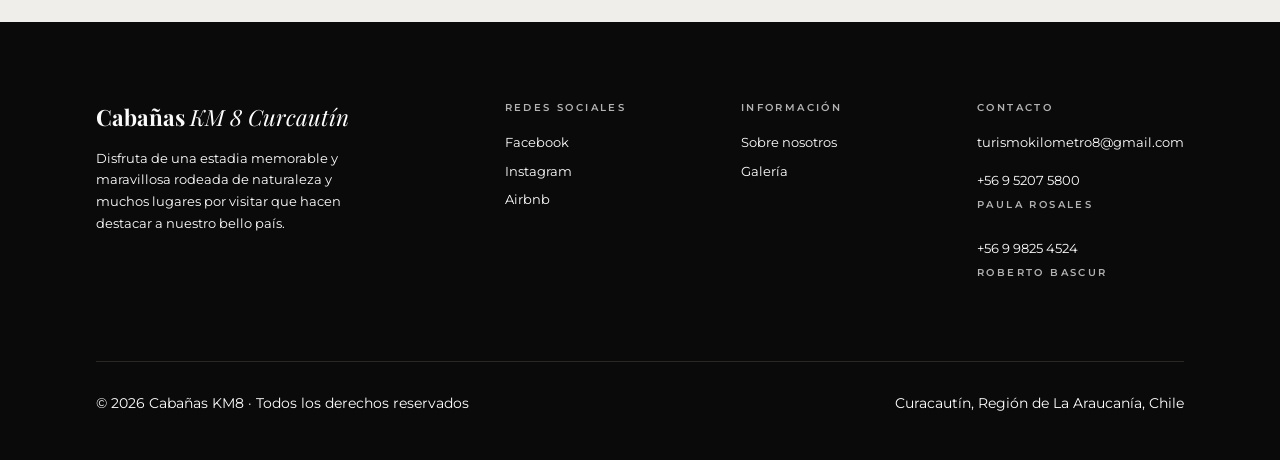
==== commit acc9e84d: "Diseño Pop Up + detalles html" ====
--- a/index.html
+++ b/index.html
@@ -153,7 +153,7 @@
             <div class="cabana-price">$100.000 <span>/ noche</span></div>            
           </div>
           <div class="cabana-footer-bottom">
-            <button class="btn-solicitar-arriendo" onclick="event.stopPropagation(); solicitarArriendo('Cabaña Conguillio (4–6 personas)')">Solicitar Arriendo</button>
+            <button class="btn-solicitar-arriendo" onclick="event.stopPropagation(); solicitarArriendo('Cabaña Conguillio (4–6 personas)')">Solicitar Reserva</button>
           </div>
         </div>
       </div>
@@ -175,7 +175,7 @@
             <div class="cabana-price">$80.000 <span>/ noche</span></div>
           </div>
           <div class="cabana-footer-bottom">
-            <button class="btn-solicitar-arriendo" onclick="event.stopPropagation(); solicitarArriendo('Cabaña Malleco (1-4 personas)')">Solicitar Arriendo</button>
+            <button class="btn-solicitar-arriendo" onclick="event.stopPropagation(); solicitarArriendo('Cabaña Malleco (1-4 personas)')">Solicitar Reserva</button>
           </div>
         </div>
       </div>
@@ -197,7 +197,7 @@
             <div class="cabana-price">$80.000 <span>/ noche</span></div>
           </div>
           <div class="cabana-footer-bottom">
-            <button class="btn-solicitar-arriendo" onclick="event.stopPropagation(); solicitarArriendo('Cabaña Icalma (1–4 personas)')">Solicitar Arriendo</button>
+            <button class="btn-solicitar-arriendo" onclick="event.stopPropagation(); solicitarArriendo('Cabaña Icalma (1–4 personas)')">Solicitar Reserva</button>
           </div>
         </div>
       </div>
@@ -219,7 +219,7 @@
           <img src="assets/lagoConguillio.jpg" alt="Lago Conguillio">
         </div>
         <div class="acts-card-info">
-          <h3>Lago Conguillio</h3>
+          <h3>Parque Nacional Conguillio</h3>
           <p>Cuerpo de agua volcánico rodeado de araucarias milenarias y custodiado por el volcán Llaima. Su mayor atractivo es el paisaje prehistórico que ofrece, ideal para navegar o caminar por sus orillas de lava.</p>
         </div>
          <div class="acts-card-info">
@@ -232,7 +232,7 @@
                 <img src="assets/auto.jpg" alt="auto"> En Auto
               </div>
               <div class="info-square-header">
-                <img src="assets/timeTravel.jpg" alt="tiempo"> <span>1 h 23 min</span>
+                <img src="assets/timeTravel.jpg" alt="tiempo"> <span>45 min</span>
               </div>
               <div class="info-square-row">
                 <img src="assets/distancia.png" alt="distancia"> <span>50.2 Km</span>
@@ -1021,15 +1021,18 @@
     <button class="promo-close-btn" onclick="document.getElementById('promo-overlay').style.display='none'">
       ✕
     </button>
-    <img src="../assets/cabanas.png" alt="Promoción cabañas KM8" class="promo-image">
+    <img src="../assets/cabana1.jpg" alt="Promoción cabañas KM8" class="promo-image">
     
     <div class="promo-content">
       <span class="promo-badge">
-        Oferta temporada
+        YA ESTAMOS RESERVANDO
       </span>
-      <p class="promo-title">¡Reserva tu cabaña ahora!</p>
+      <p class="promo-title">¡APROVECHA TUS VACACIONES DE INVIERNO!</p>
       <p class="promo-description">
-        Disfruta de nuestras cabañas en Curacautín desde $80.000/noche. Tinajas privadas, WiFi Starlink y mucho más.
+        Reserva tu estadía en nuestras acogedoras cabañas y disfruta de la magia del invierno en Curacautín. Un refugio perfecto para crear recuerdos inolvidables con tus seres queridos.
+      </p>
+      <p class="promo-description">
+        !Te esperamos!
       </p>
       
       <div class="promo-price-wrapper">
--- a/style.css
+++ b/style.css
@@ -255,8 +255,12 @@
 .cabanas { background: var(--gray-light); }
 .cabanas-grid { display: grid; grid-template-columns: repeat(3, 1fr); gap: 1.5px; background: var(--gray-mid); }
 .cabana-card {
-  background: var(--white); overflow: hidden;
-  transition: transform 0.3s; cursor: pointer;
+  background: var(--white);
+  overflow: hidden;
+  transition: transform 0.3s;
+  cursor: pointer;
+  display: flex;         
+  flex-direction: column; 
 }
 .cabana-card:hover { transform: translateY(-4px); }
 .cabana-img {
@@ -270,7 +274,12 @@
   width: 100%; height: 100%;
   object-fit: cover; display: block; z-index: 1;
 }
-.cabana-info { padding: 1.5rem; }
+.cabana-info {
+  padding: 1.5rem;
+  display: flex;
+  flex-direction: column;
+  flex: 1;
+}
 .cabana-tag {
   font-size: 0.55rem; font-weight: 600; letter-spacing: 0.25em; text-transform: uppercase;
   color: #000000; margin-bottom: 0.5rem;
@@ -279,7 +288,7 @@
   font-family: 'Playfair Display', serif;
   font-size: 1.3rem; font-weight: 700; color: var(--black); margin-bottom: 0.5rem;
 }
-.cabana-desc { font-size: 0.8rem; color: var(--gray-dark); line-height: 1.6; margin-bottom: 1.2rem; }
+.cabana-desc { font-size: 0.8rem; color: var(--gray-dark); line-height: 1.6; margin-bottom: 1.2rem; flex: 1; }
 
 /* Footer de cada card: reglamento arriba, precio+botón abajo */
 .cabana-footer {
@@ -819,16 +828,31 @@
   align-items: center;
   justify-content: center;
   z-index: 9999;
-}
+  opacity: 0;
+  animation: promoFadeIn 0s ease 0.5s forwards;
+}
+
+@keyframes promoFadeIn {
+  to { opacity: 1; }
+} 
 
 .promo-modal {
   background: #fff;
   border-radius: 14px;
   width: 100%;
-  height: 600px;
-  max-width: 1000px;
-  overflow: hidden;
+  max-width: 800px;
+  overflow-y: auto;        
   position: relative;
+  opacity: 0;
+  pointer-events: all;     
+  animation: promoSlideUp 0.45s cubic-bezier(0.22, 1, 0.36, 1) 0.7s forwards;
+}
+
+@keyframes promoSlideUp {
+  to {
+    opacity: 1;
+    transform: translateY(0) scale(1);
+  }
 }
 
 .promo-close-btn {
@@ -858,8 +882,8 @@
 }
 
 .promo-badge {
-  background: #e8f5e9;
-  color: #2e7d32;
+  background: #e3f0fc;
+  color: #0059ff;
   font-size: 12px;
   font-weight: 600;
   padding: 4px 10px;
@@ -892,7 +916,7 @@
 .promo-price {
   font-size: 26px;
   font-weight: 700;
-  color: #2e7d32;
+  color: #687181;
 }
 
 .promo-period {
@@ -908,7 +932,7 @@
 .promo-btn-primary {
   flex: 1;
   padding: 10px;
-  background: #2e7d32;
+  background: #000000;
   color: #fff;
   border: none;
   border-radius: 8px;
@@ -1005,6 +1029,60 @@
     flex: 0 0 75vw; min-height: unset;
     aspect-ratio: 4 / 3; scroll-snap-align: center; border-radius: 6px;
   }
+
+  /* Pop up móvil */
+  .promo-modal {
+    max-width: 92vw;
+    border-radius: 10px;
+  }
+
+  .promo-image {
+    height: 220px;
+  }
+
+  .promo-title {
+    font-size: 16px;
+    margin-bottom: 6px;
+    text-align: center;
+    margin-top: 0.5rem;
+  }
+
+  .promo-description {
+    font-size: 13px;
+    margin-top: 0.5rem;
+    margin-bottom: 0.5rem;
+    display: -webkit-box;
+    -webkit-line-clamp: 4;
+    -webkit-box-orient: vertical;
+    overflow: hidden;
+    max-height: 100px;
+    text-align: center;
+  }
+
+  .promo-price {
+    margin-top: 0.5rem;
+    font-size: 20px;
+  }
+
+  
+  .promo-content {
+    text-align: center;
+  }
+
+  .promo-price-wrapper {
+    margin-bottom: 0.9rem;
+  }
+
+  .promo-actions {
+    flex-direction: column;
+  }
+
+  .promo-btn-primary,
+  .promo-btn-secondary {
+    width: 100%;
+    text-align: center;
+    padding: 10px;
+  } 
 
   /* Modal cabañas */
   .modal-cabana { grid-template-columns: 1fr; }
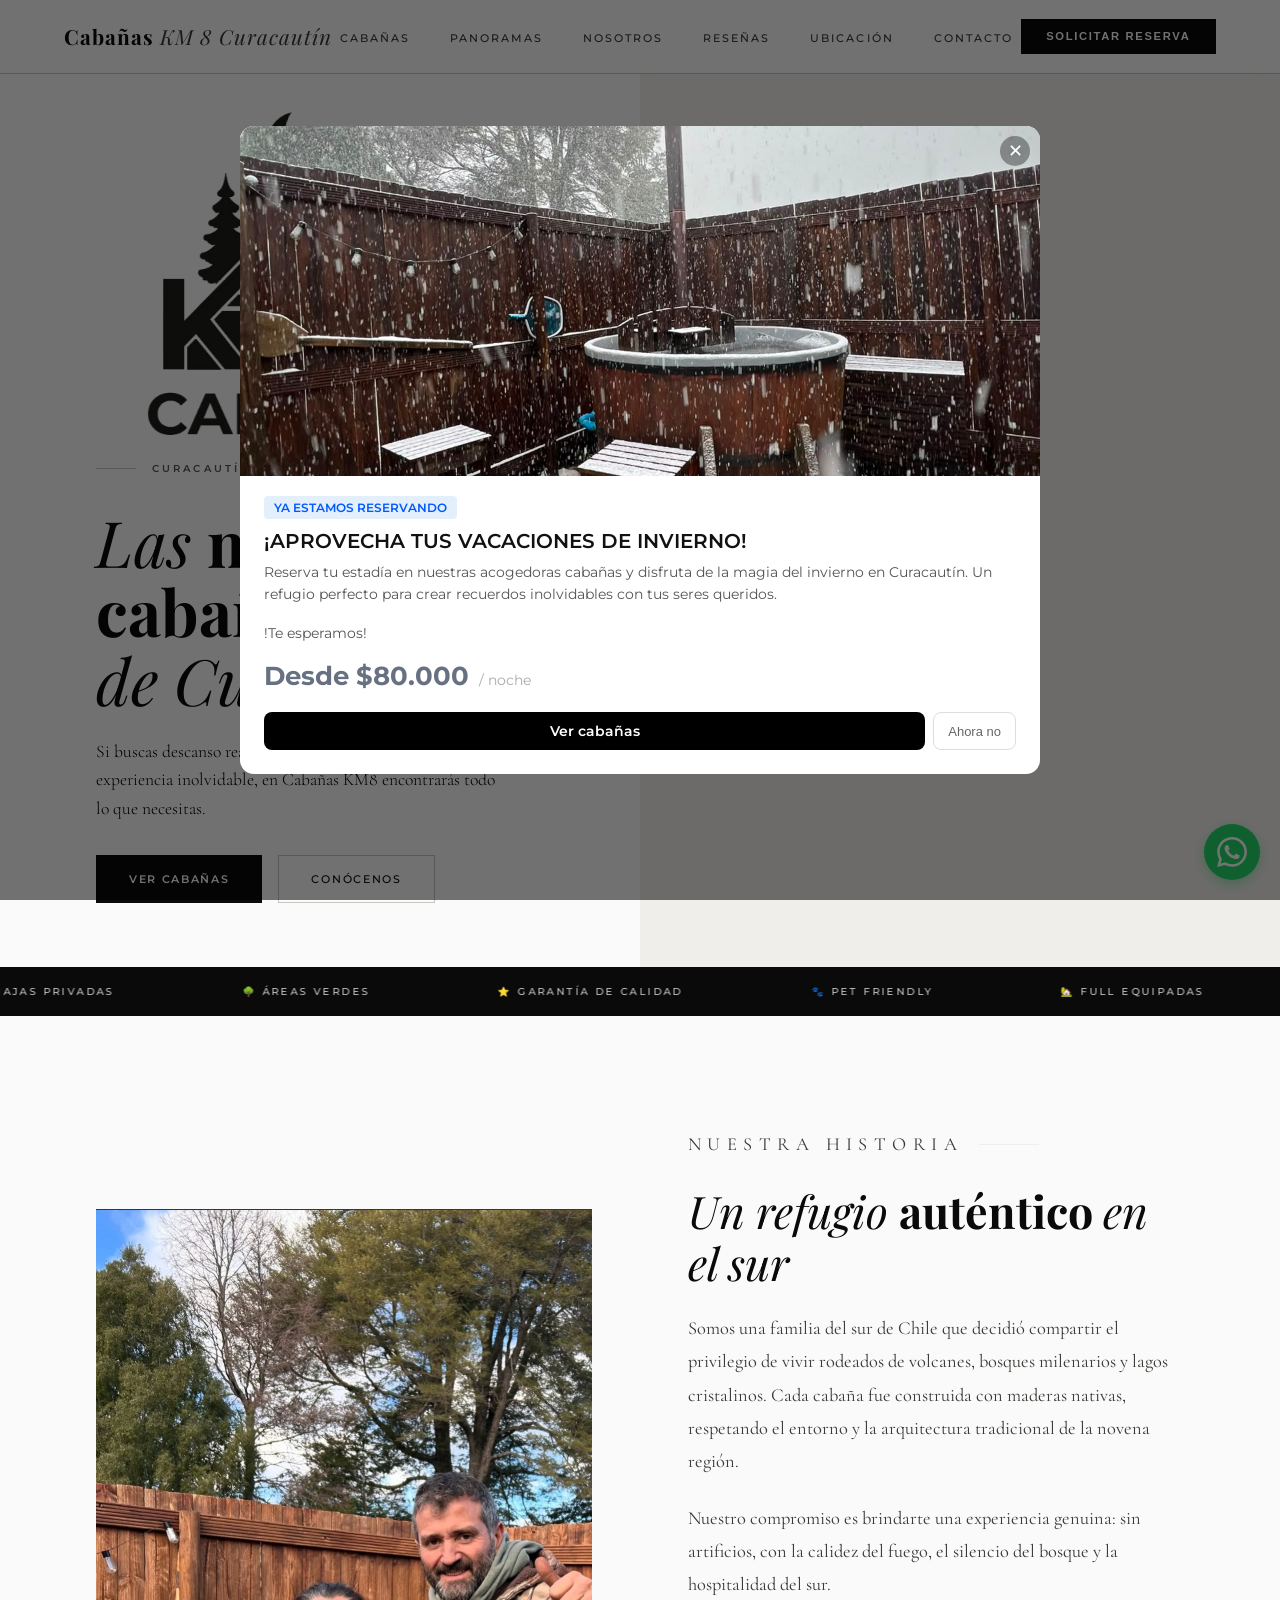
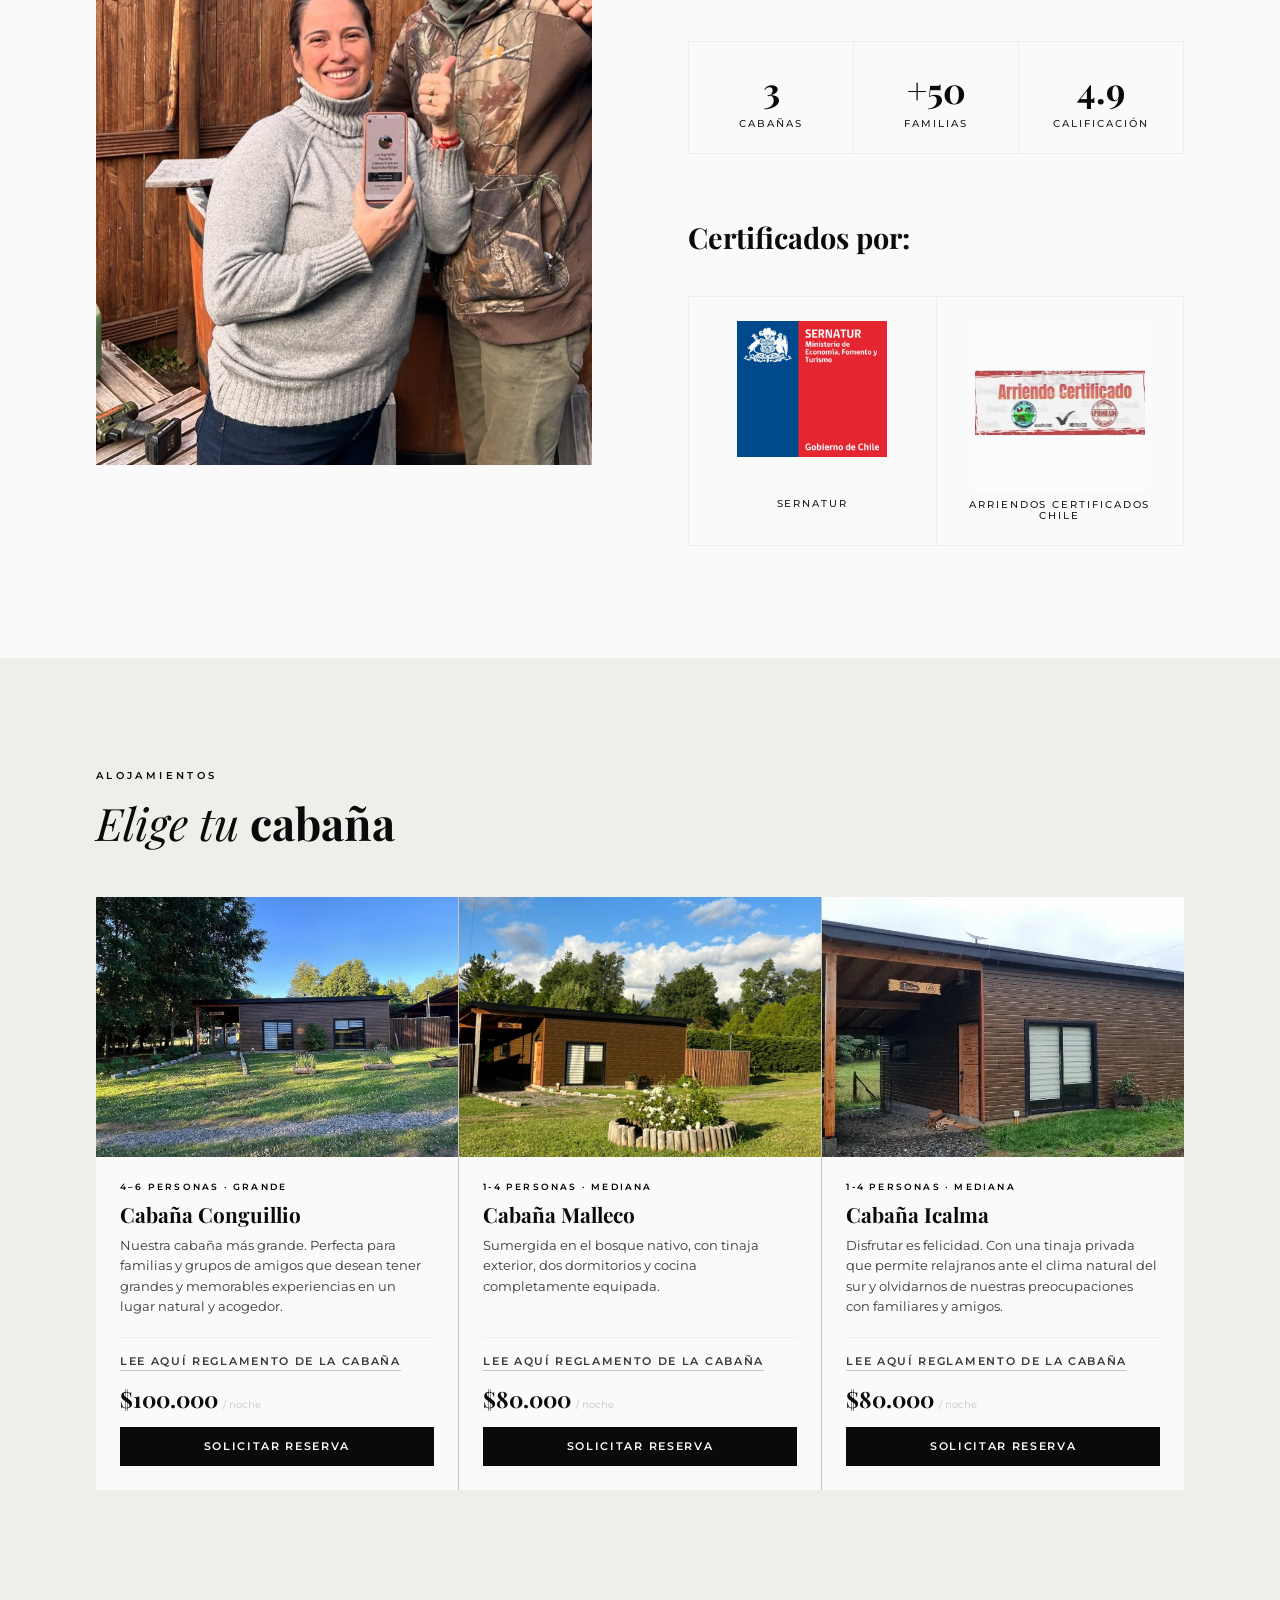
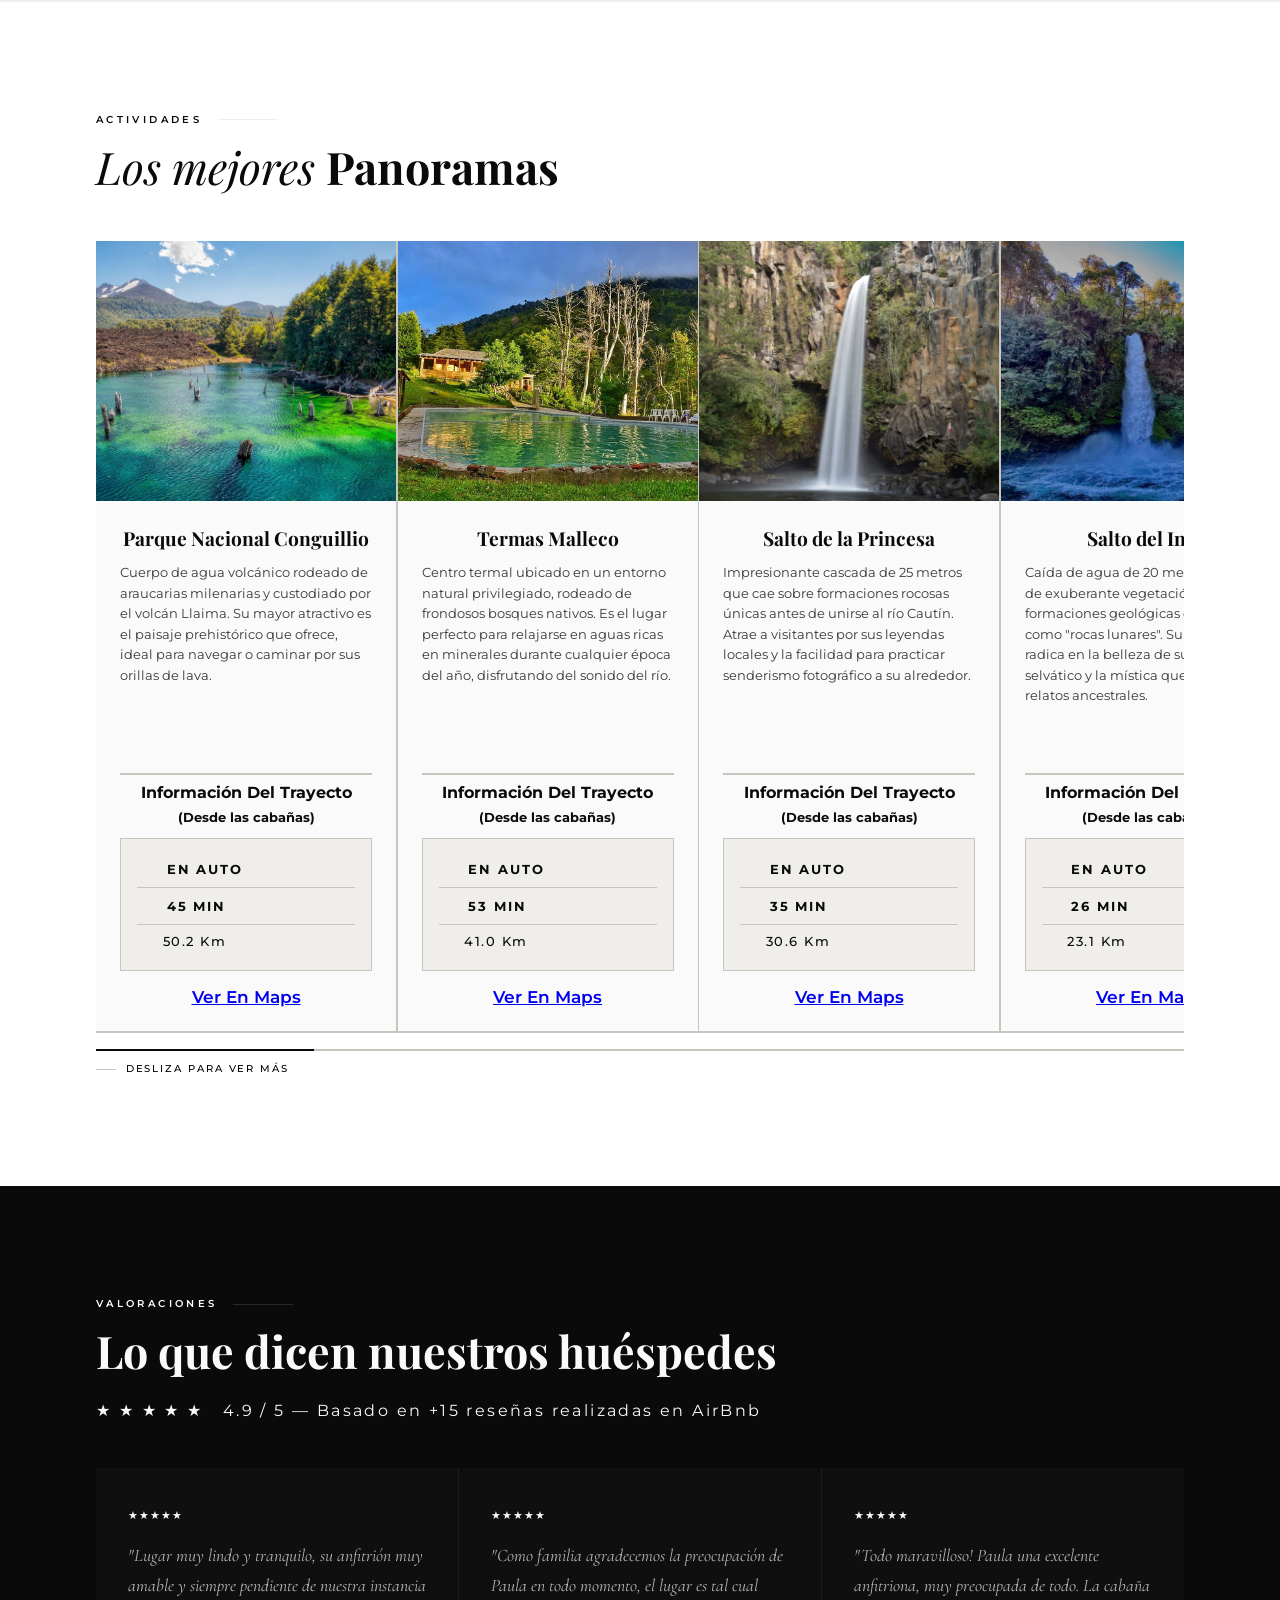
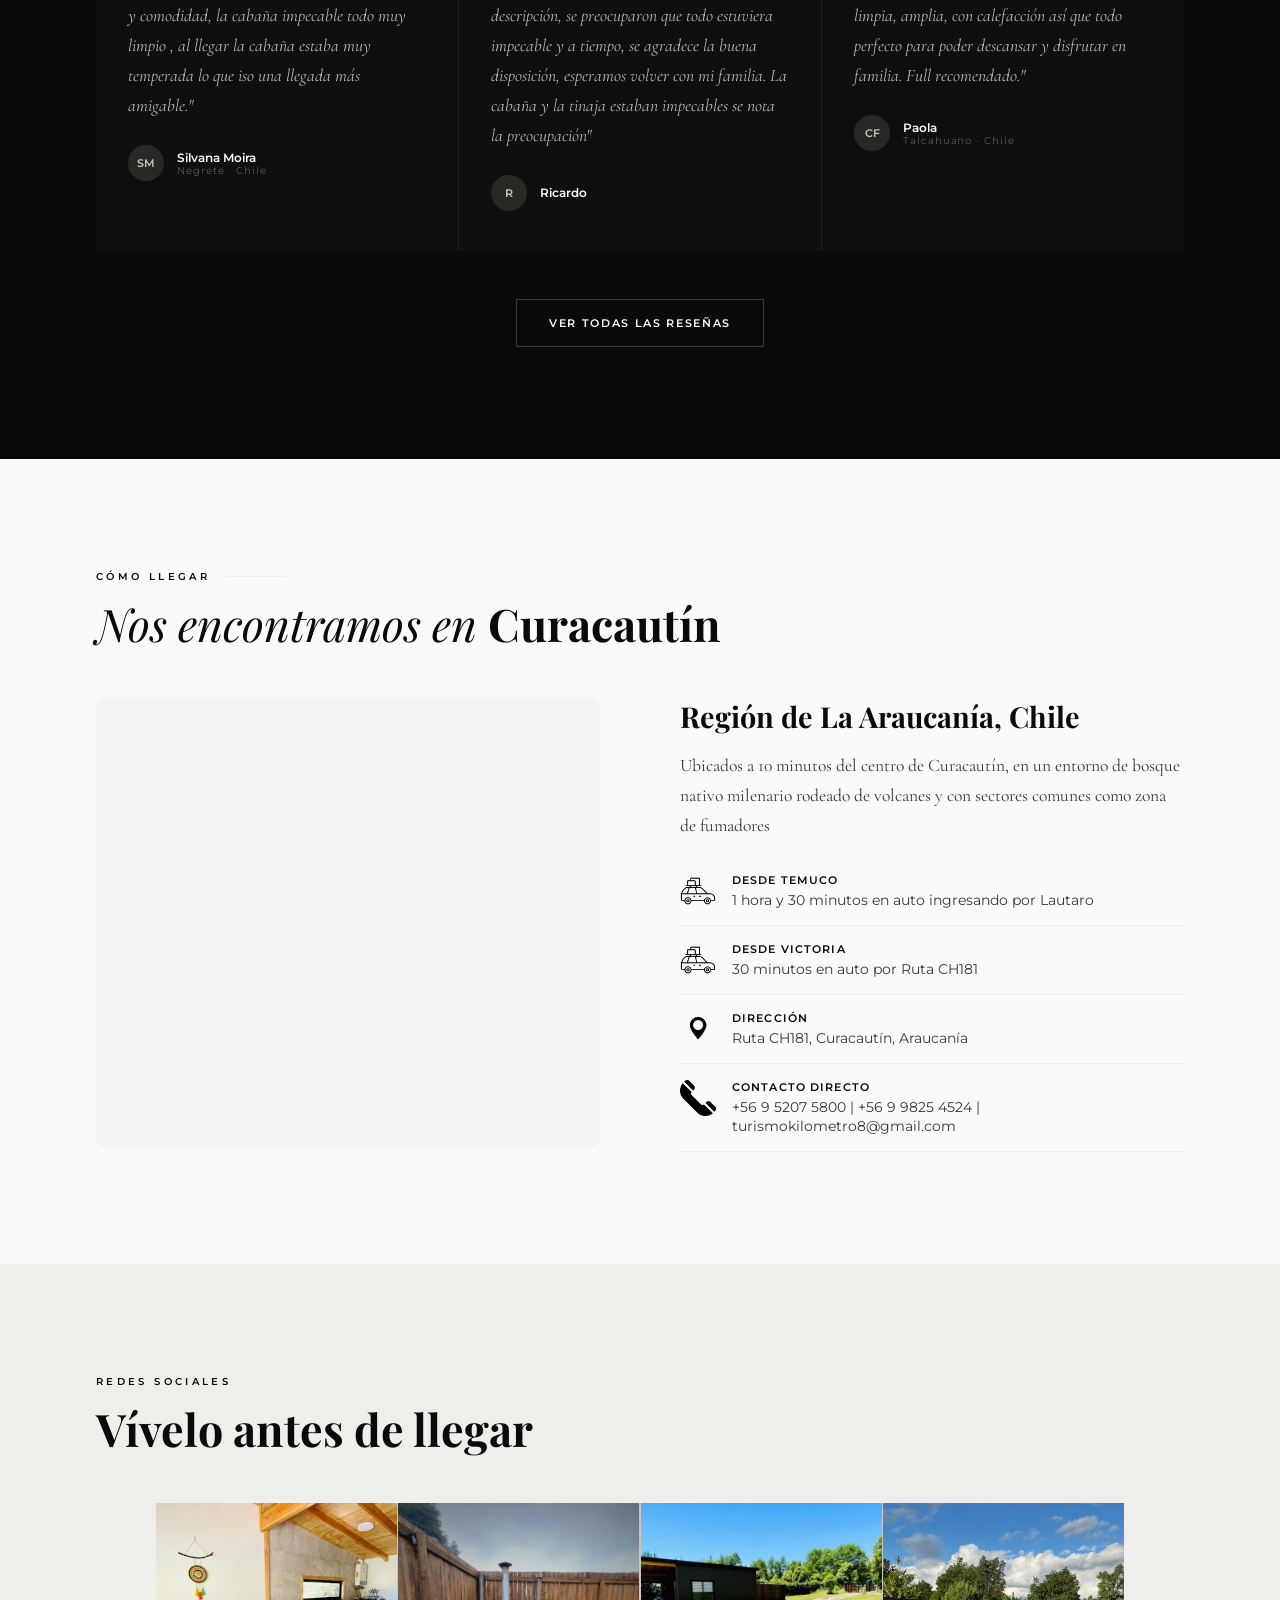
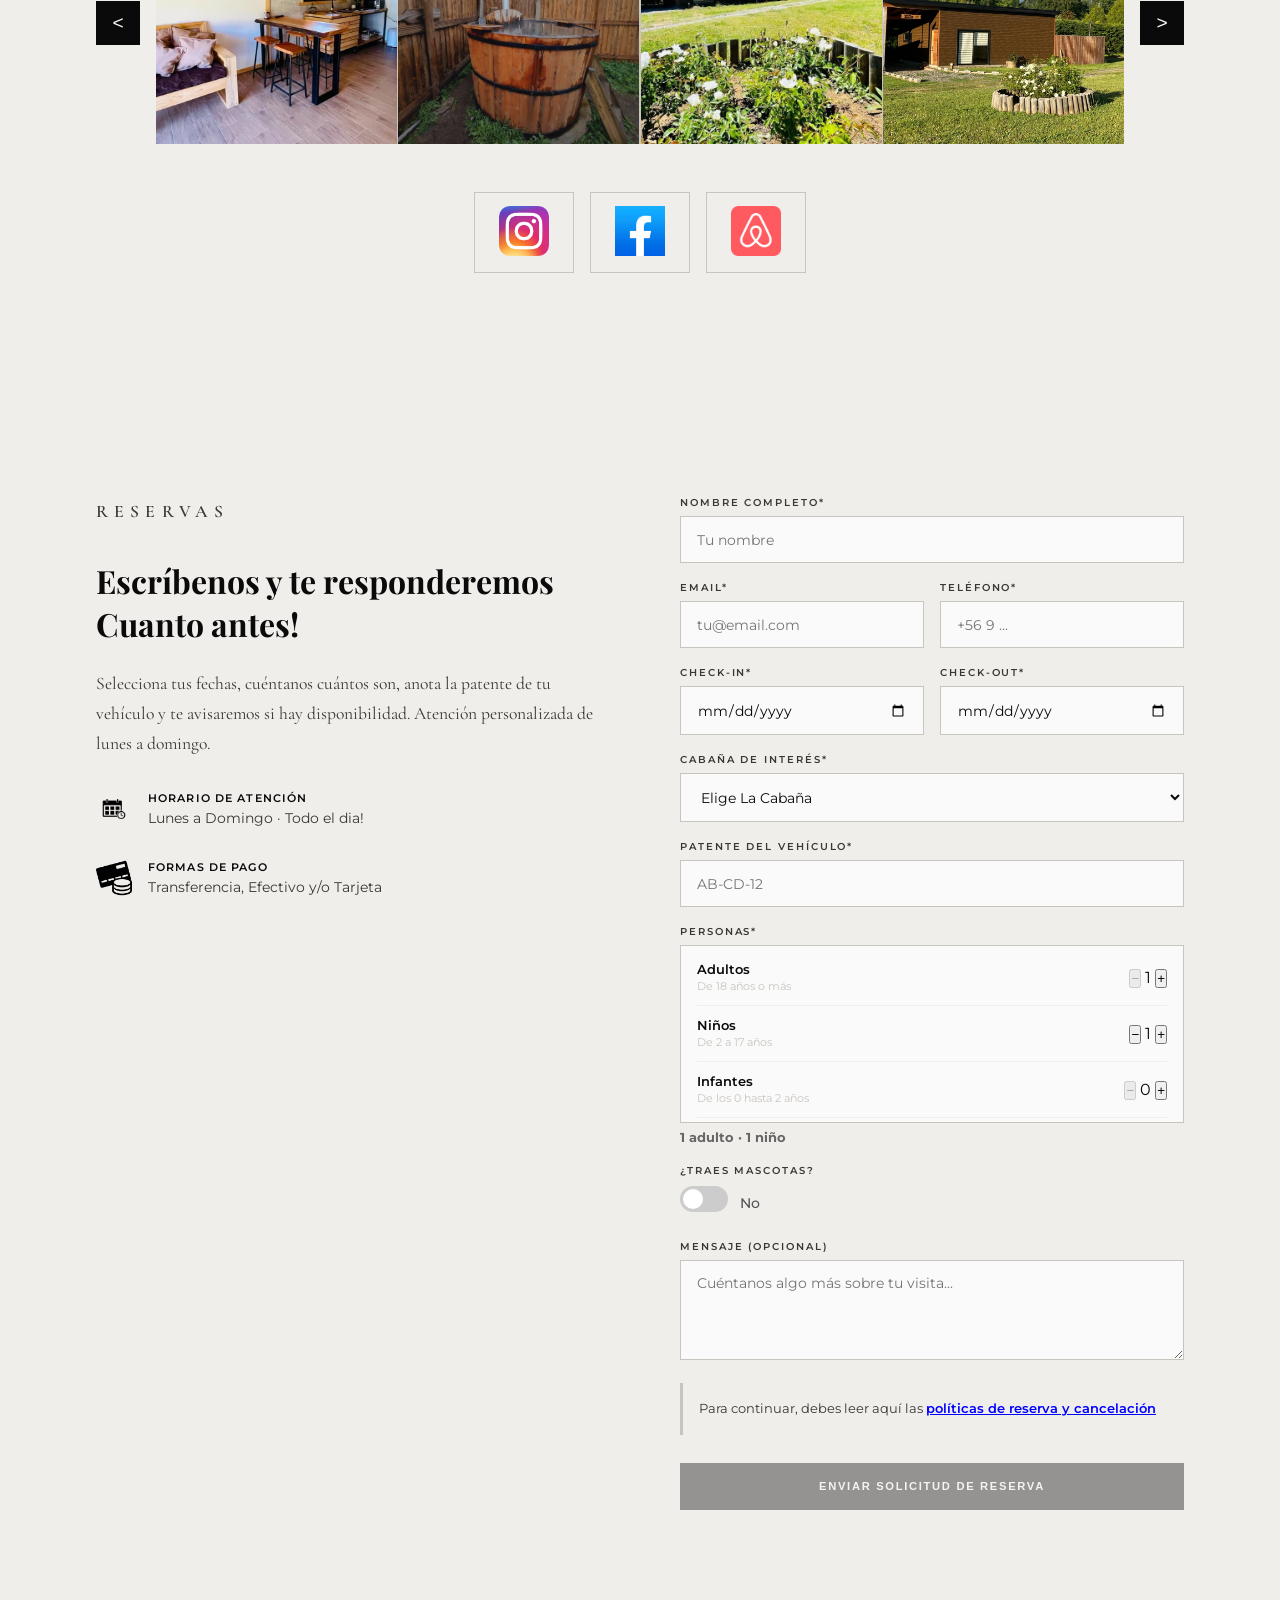
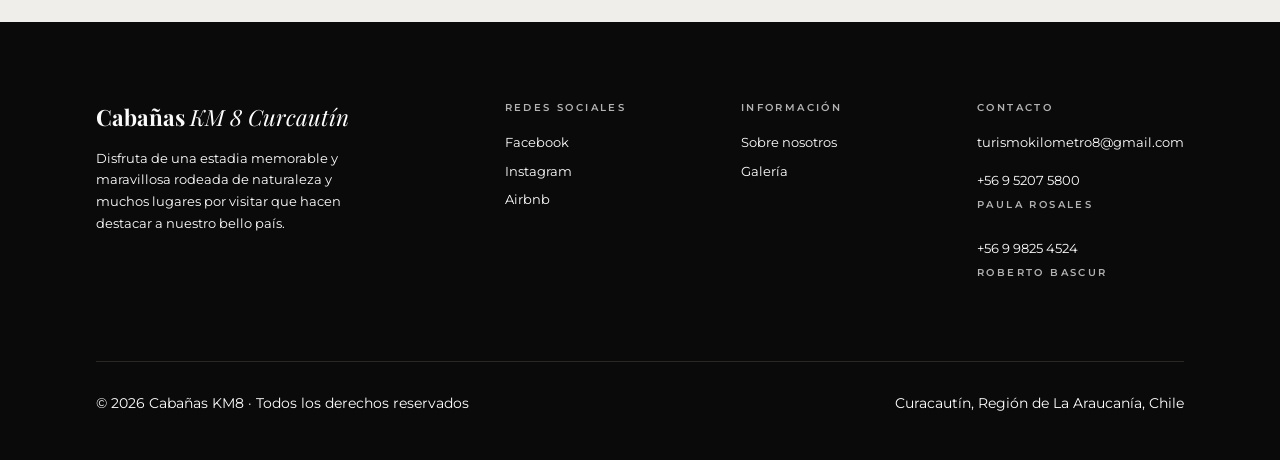
==== commit 0b97ab80: "act-Invierno" ====
--- a/index.html
+++ b/index.html
@@ -64,7 +64,10 @@
   </div>
   <div class="hero-right">
   <div class="hero-slider" id="hero-slider">
-    <img src="../assets/cabanas.png" alt="cabañas" class="hero-slide active">
+    <video autoplay muted loop playsinline class="hero-slide active">
+      <source src="../assets/invierno2026km8.mp4" type="video/mp4">
+    </video>
+    <img src="../assets/tinajaInvieno.jpg" alt="cabañas" class="hero-slide">
     <img src="../assets/cabana1.jpg" alt="cabaña 1" class="hero-slide">
     <img src="../assets/interior.jpg" alt="interior" class="hero-slide">
     <img src="../assets/tinaja.jpeg" alt="tinaja" class="hero-slide">
@@ -1021,7 +1024,7 @@
     <button class="promo-close-btn" onclick="document.getElementById('promo-overlay').style.display='none'">
       ✕
     </button>
-    <img src="../assets/cabana1.jpg" alt="Promoción cabañas KM8" class="promo-image">
+    <img src="../assets/tinajaInvieno.jpg" alt="Promoción cabañas KM8" class="promo-image">
     
     <div class="promo-content">
       <span class="promo-badge">
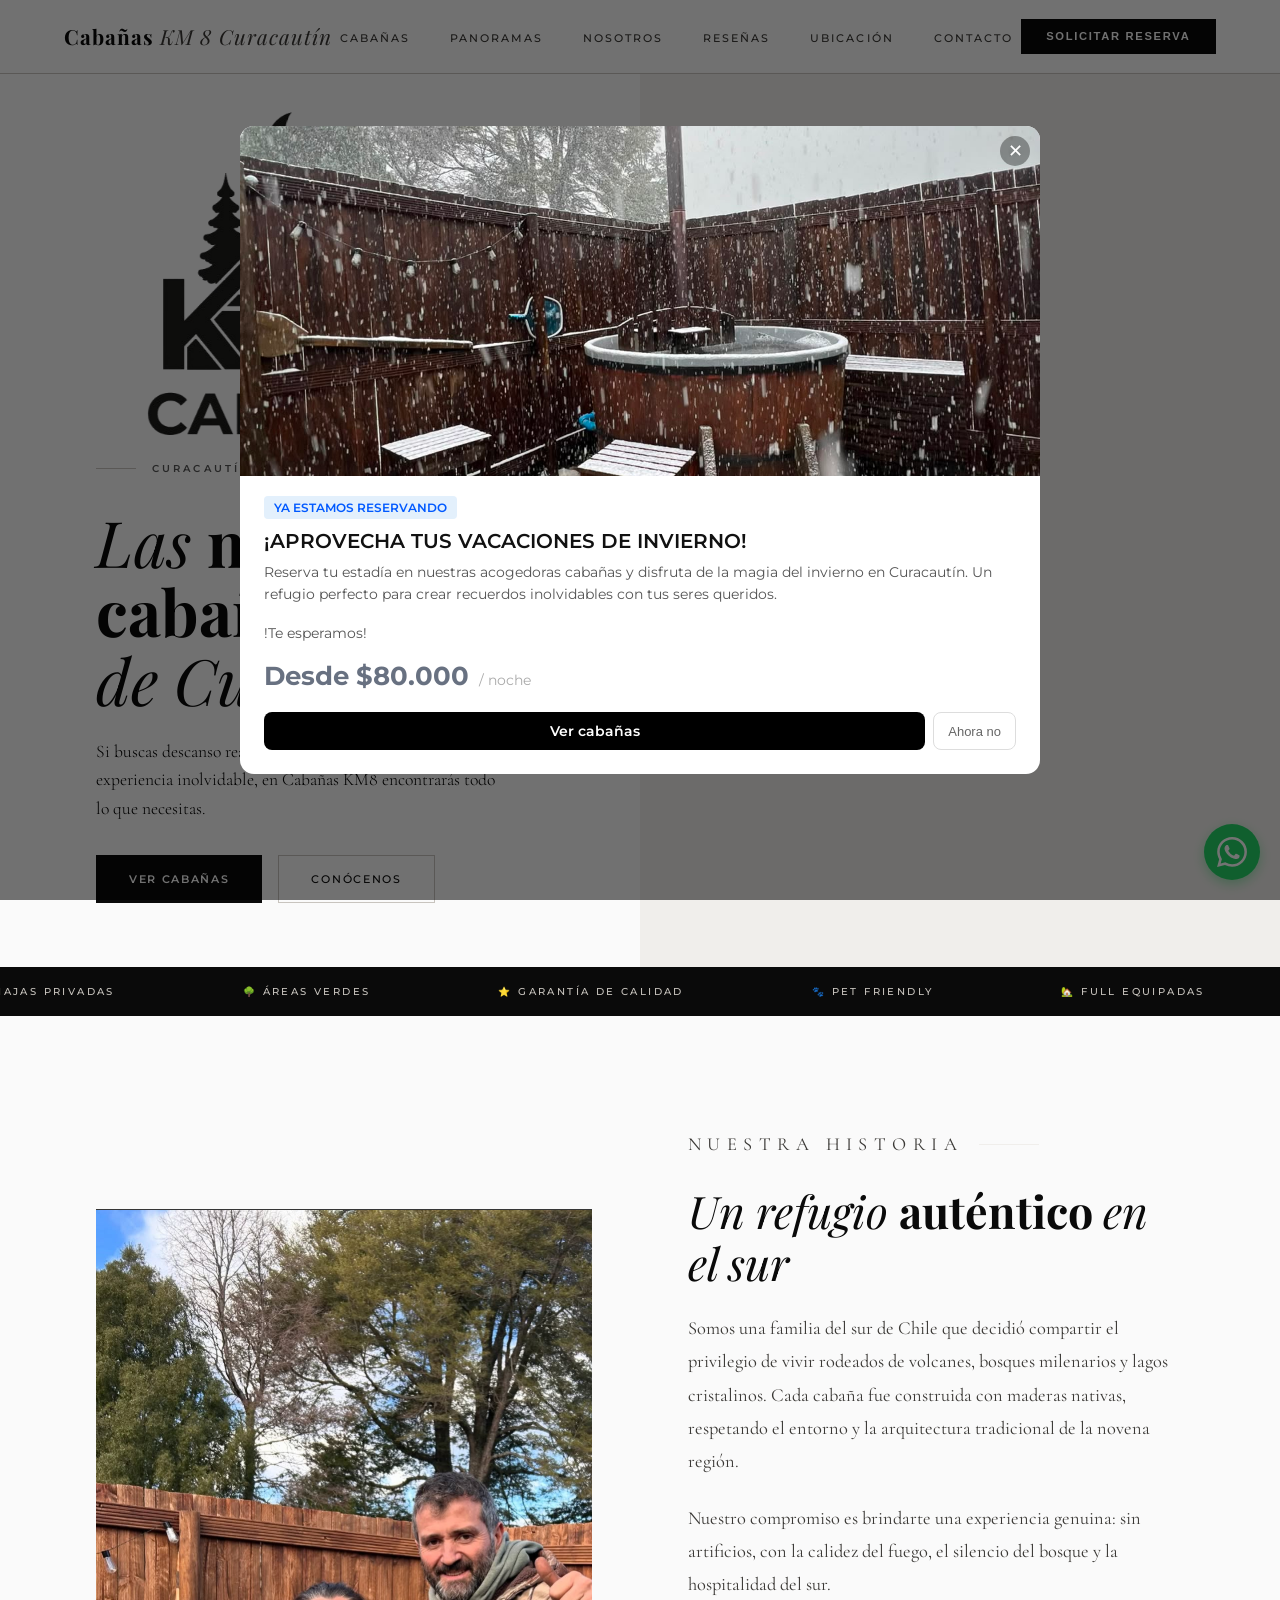
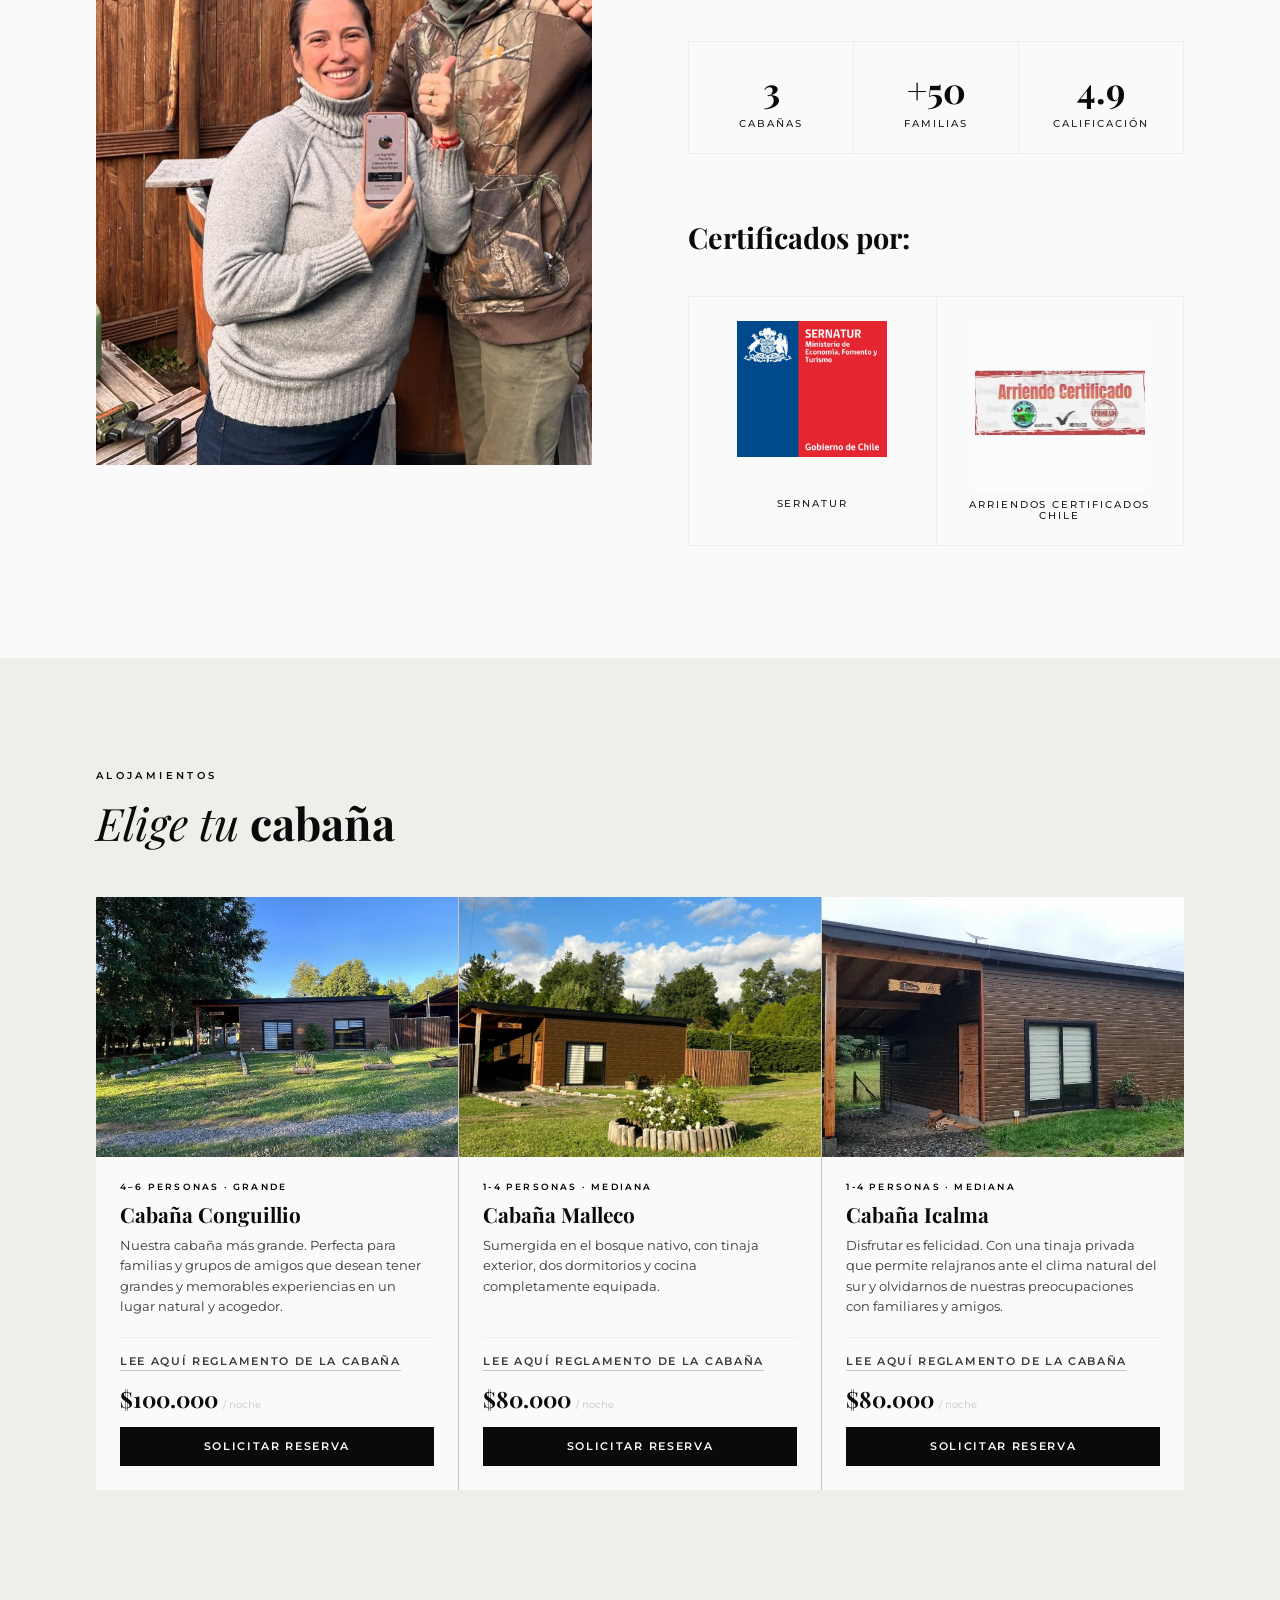
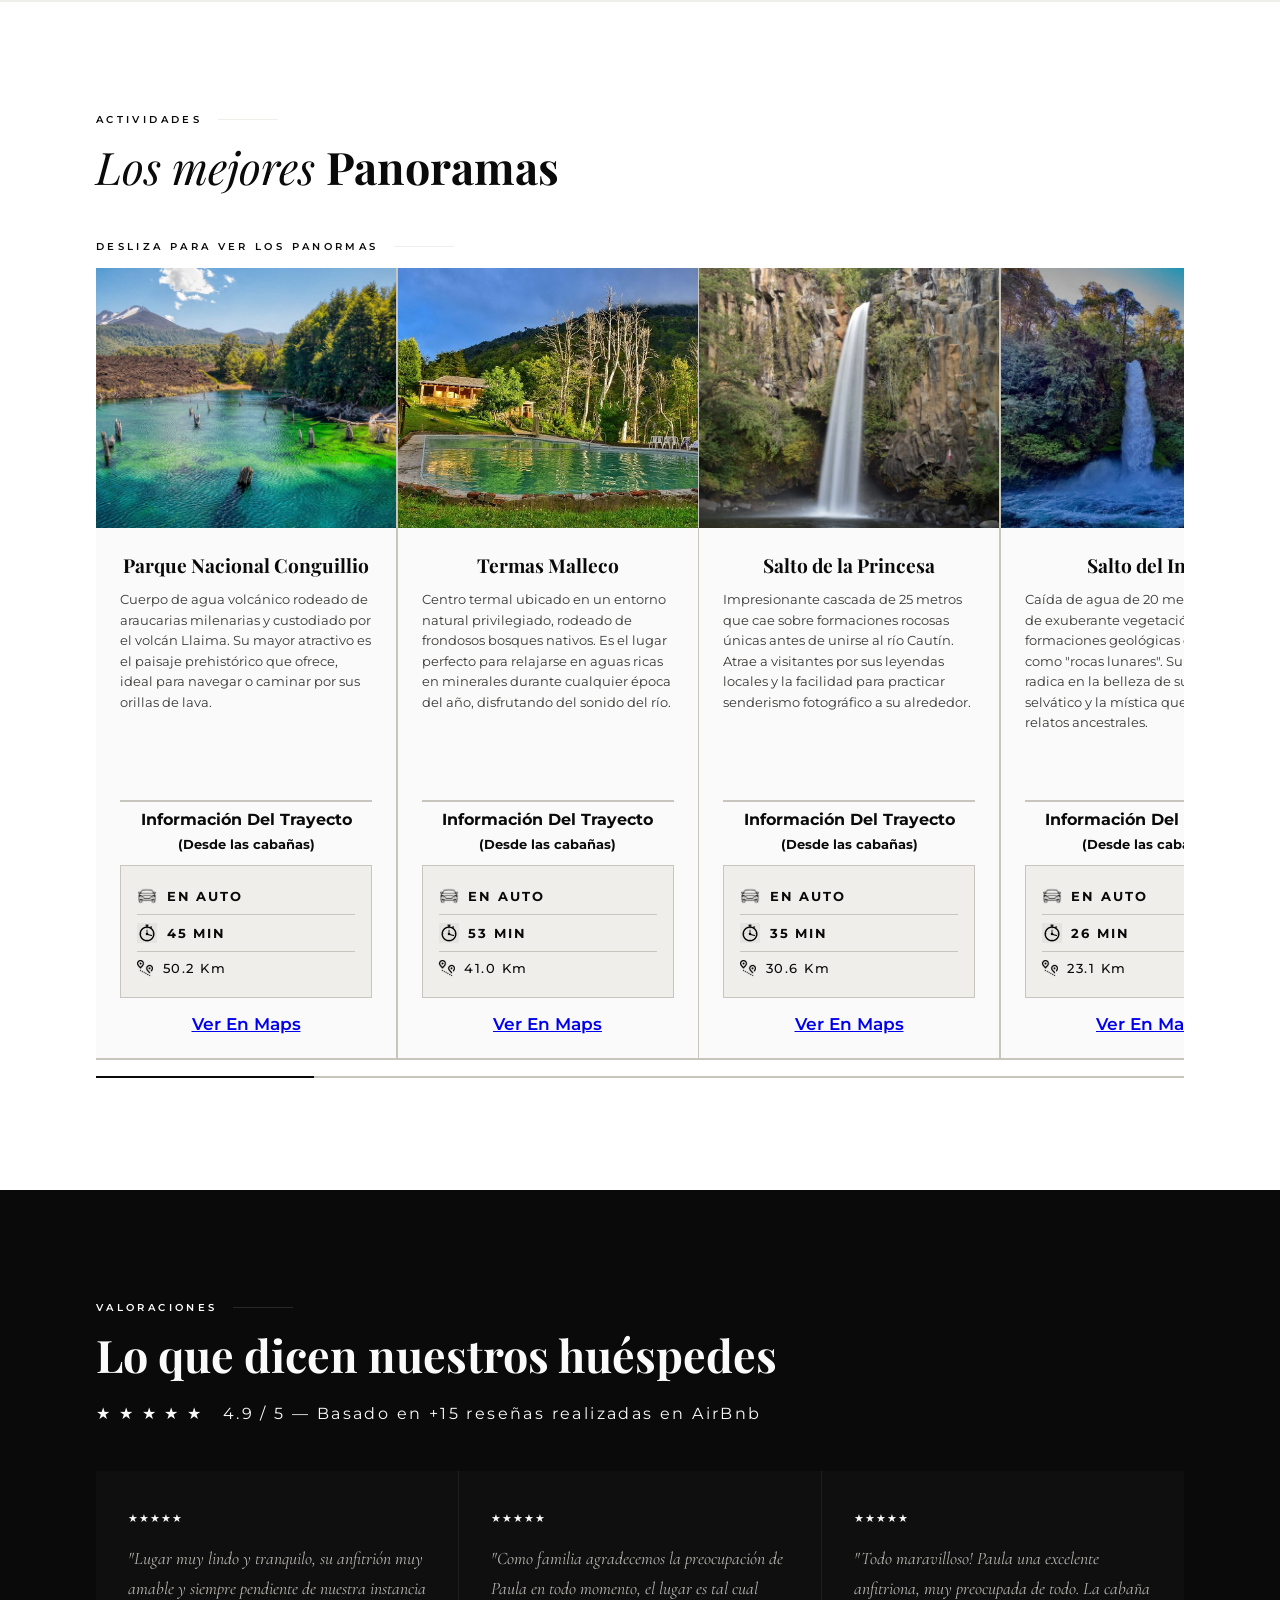
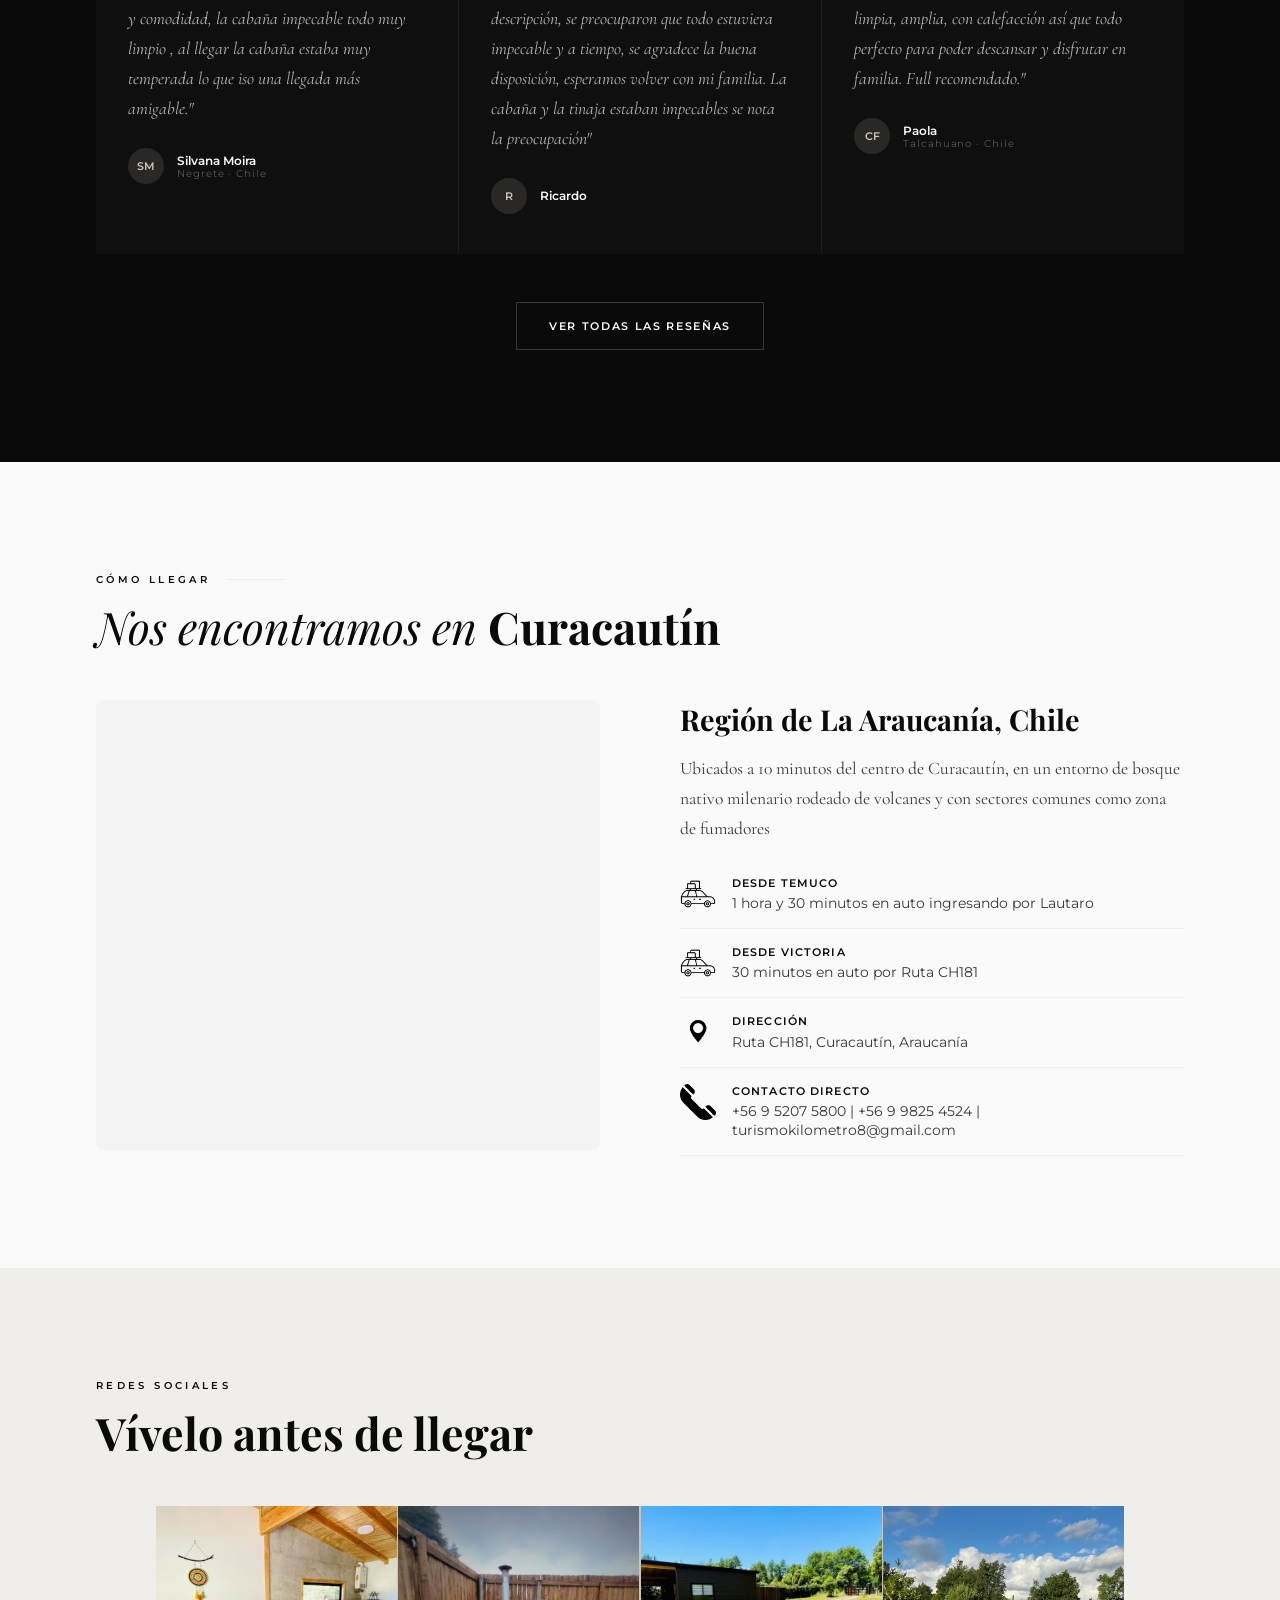
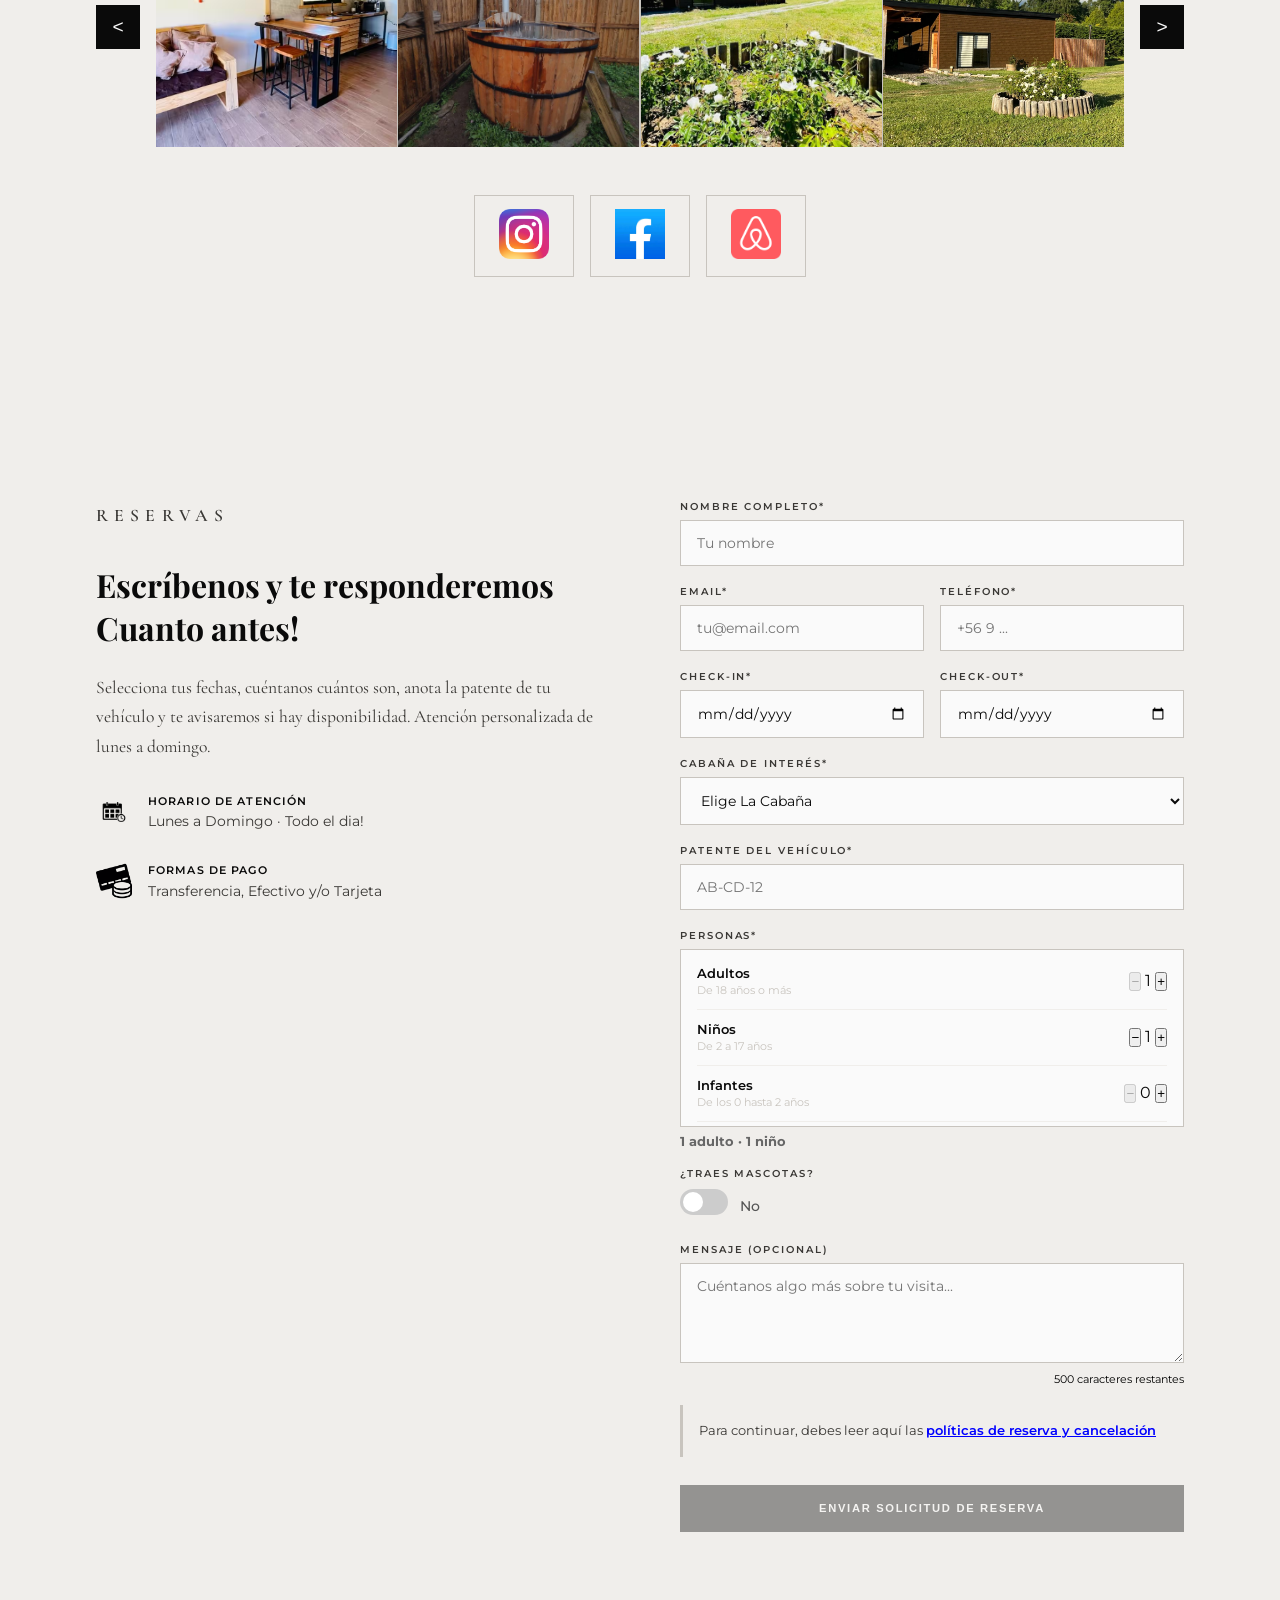
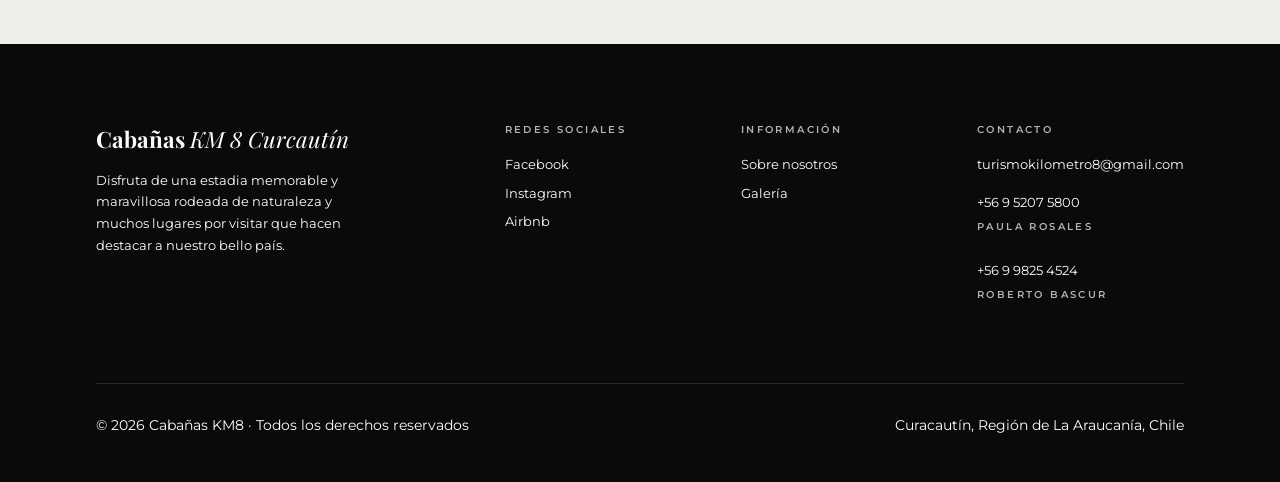
==== commit 5eec7d5f: "Max Length mensajes" ====
--- a/index.html
+++ b/index.html
@@ -213,7 +213,7 @@
 <section class="section actividades" id="actividades">
   <p class="section-label">Actividades</p>
   <h2 class="section-title" style="margin-bottom: 3rem;"><em>Los mejores </em>Panoramas</h2>
-
+  <p class="section-label">DESLIZA PARA VER LOS PANORMAS</p>
   <div class="acts-scroll-outer">
     <div class="acts-scroll-track" id="acts-track">
 
@@ -624,7 +624,6 @@
   </div>
 
   <div class="acts-progress-bar"><div class="acts-progress-fill" id="acts-fill"></div></div>
-  <p class="acts-swipe-hint">desliza para ver más</p>
 
 </section>
 
@@ -885,7 +884,8 @@
       </div>
       <div class="form-group">
         <label>Mensaje (opcional)</label>
-        <textarea id="mensaje" placeholder="Cuéntanos algo más sobre tu visita..."></textarea>
+        <textarea id="mensaje" maxlength="500" placeholder="Cuéntanos algo más sobre tu visita..."></textarea>
+        <span class="mensaje-contador" id="mensaje-contador">500 caracteres restantes</span>
       </div>
       <div id="form-error" class="form-error">
         Por favor completa todos los campos obligatorios antes de continuar!
--- a/style.css
+++ b/style.css
@@ -474,6 +474,17 @@
   font-family: 'Montserrat', sans-serif; font-size: 0.85rem; color: var(--black);
   outline: none; transition: border-color 0.2s;
 }
+.mensaje-contador {
+  display: block;
+  font-size: 0.7rem;
+  color: #000000;
+  text-align: right;
+  margin-top: 0.3rem;
+}
+.mensaje-contador.limite {
+  color: #c0392b;
+}
+
 .form-group input:focus, .form-group select:focus, .form-group textarea:focus { border-color: var(--black); }
 .form-group textarea { height: 100px; resize: vertical; }
 .form-row { display: grid; grid-template-columns: 1fr 1fr; gap: 1rem; }
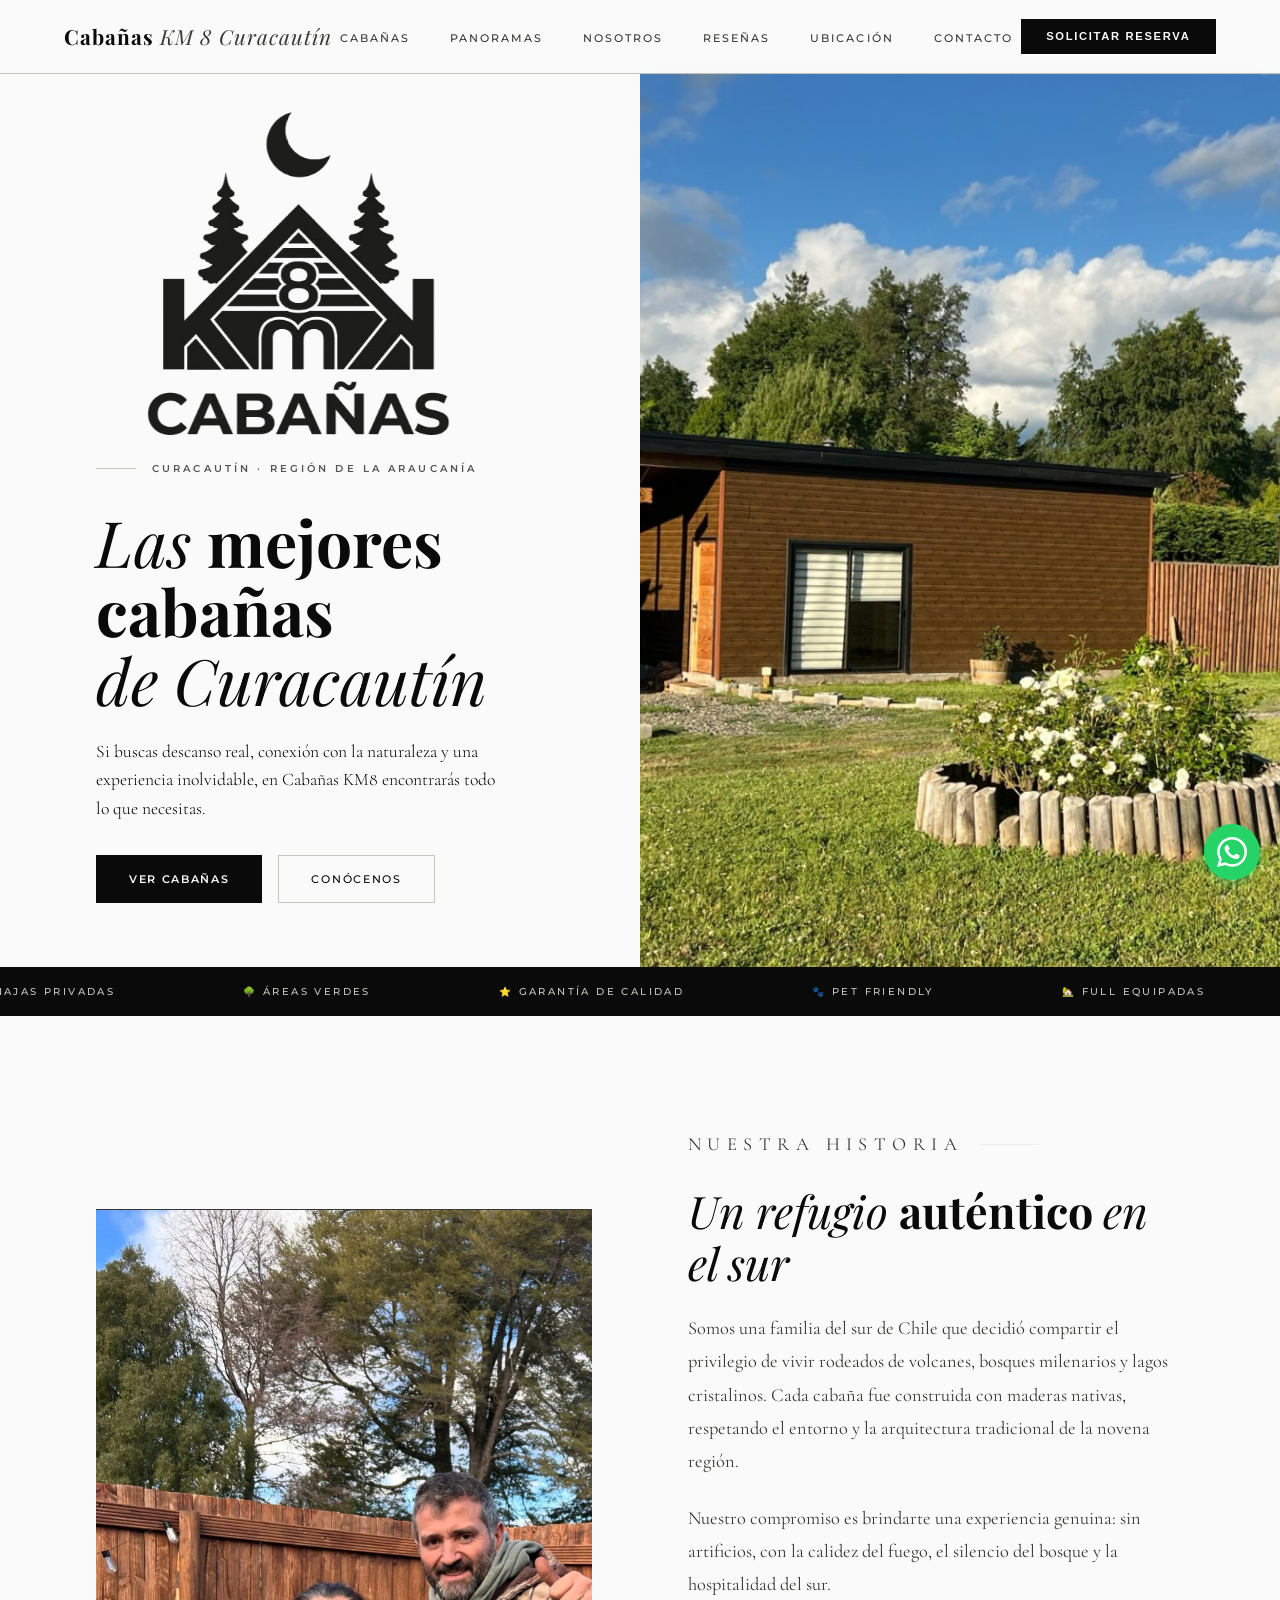
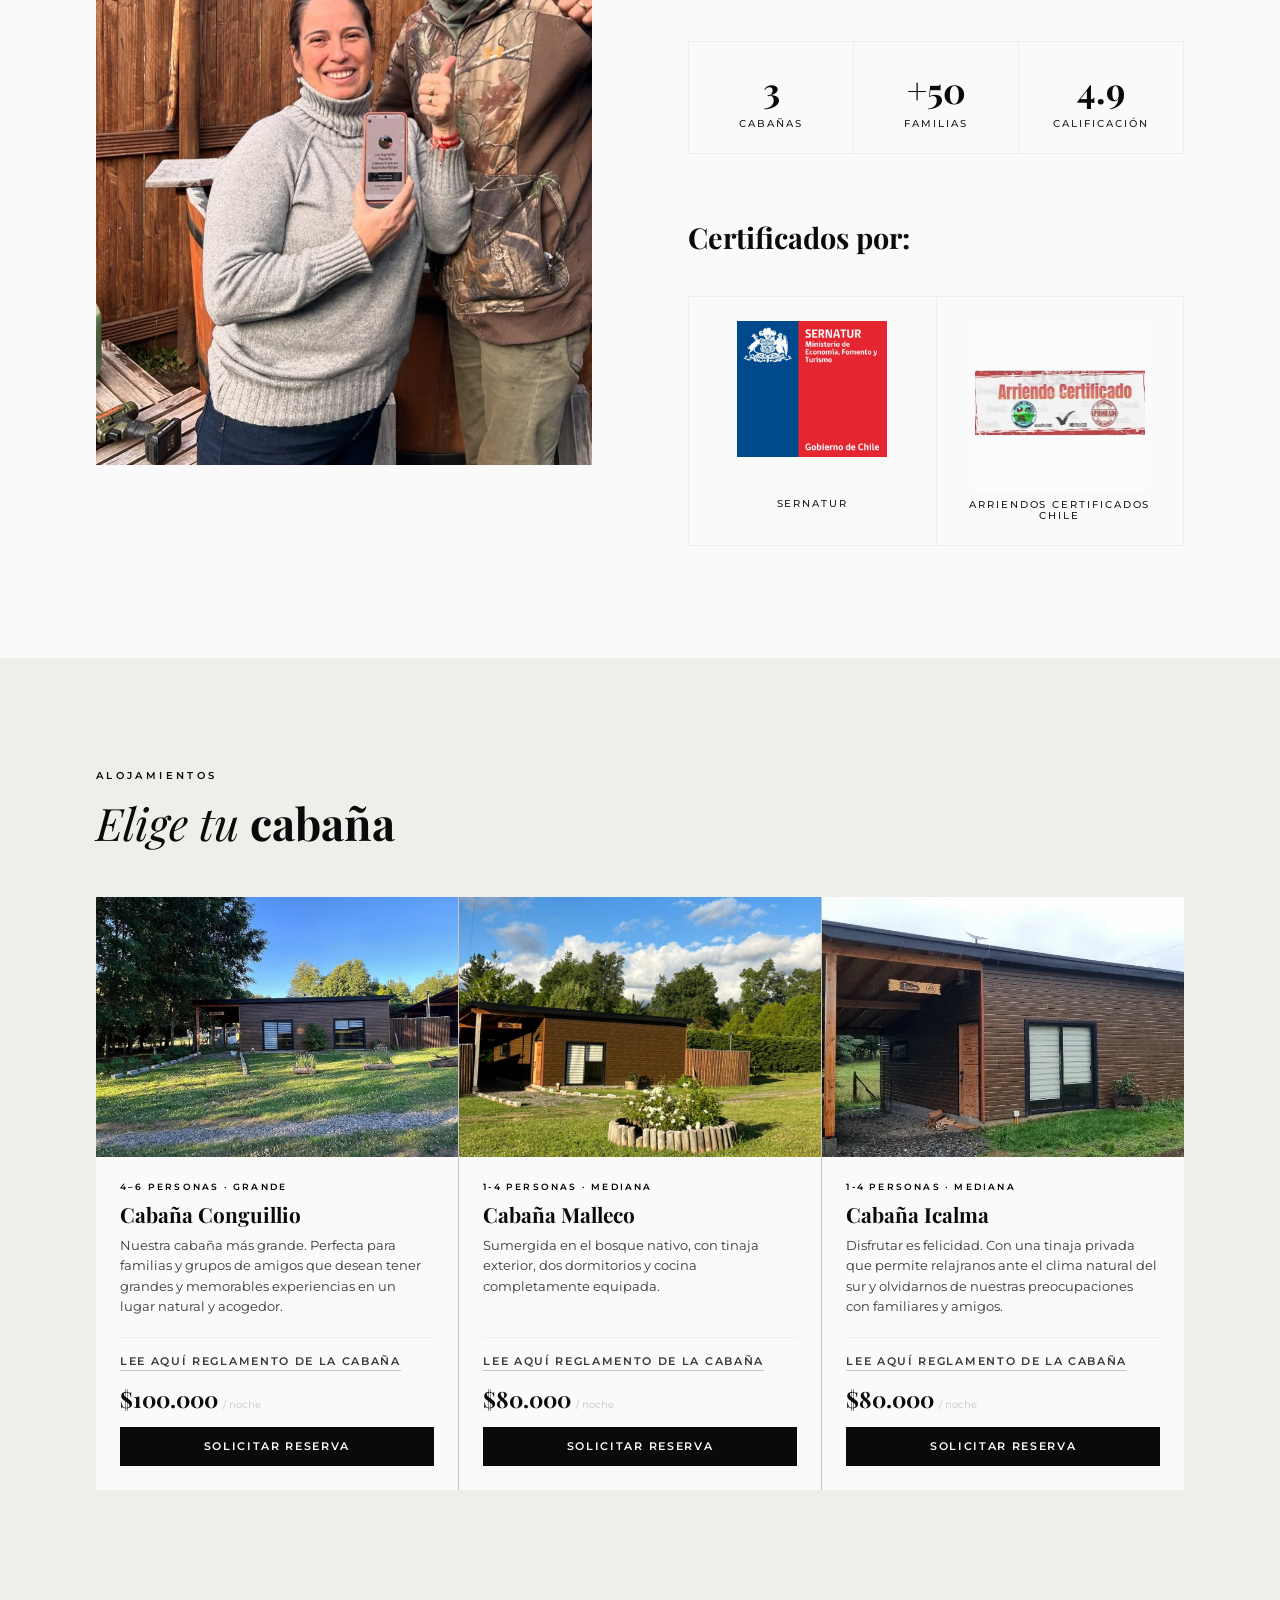
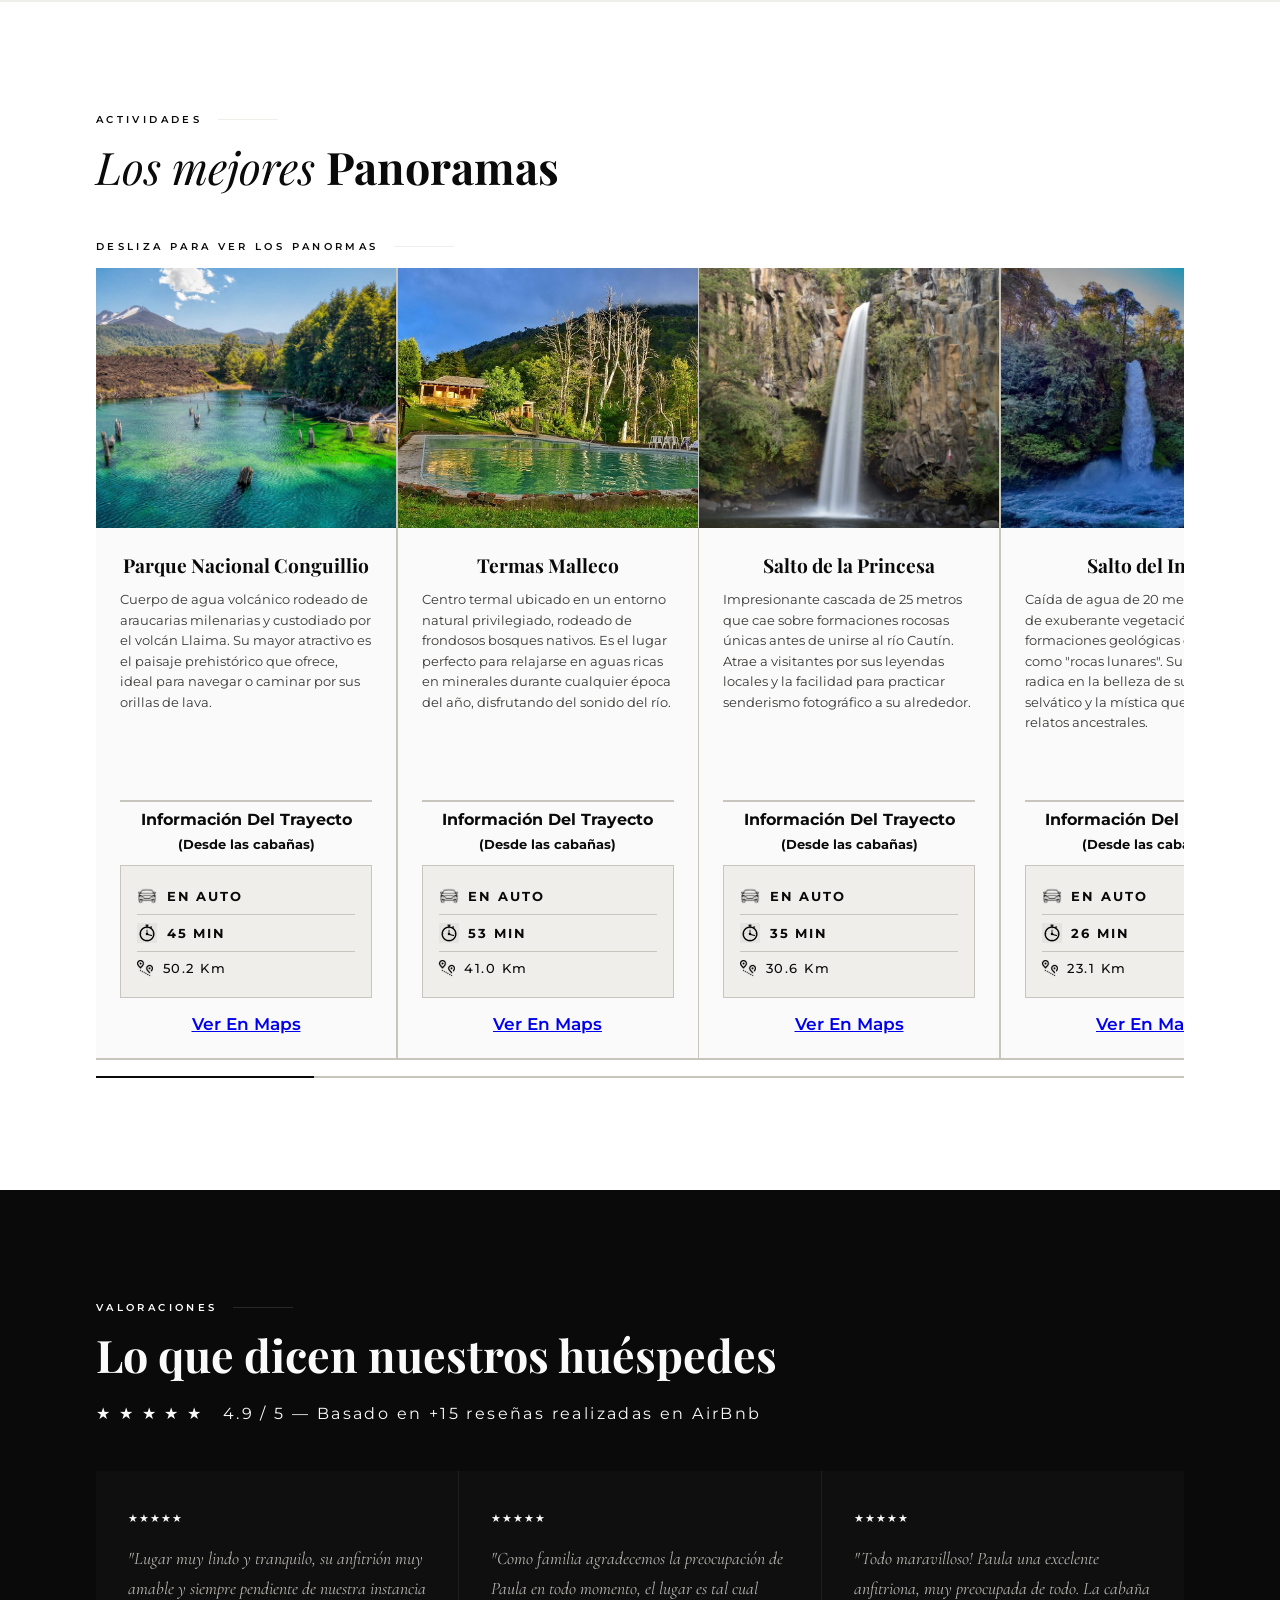
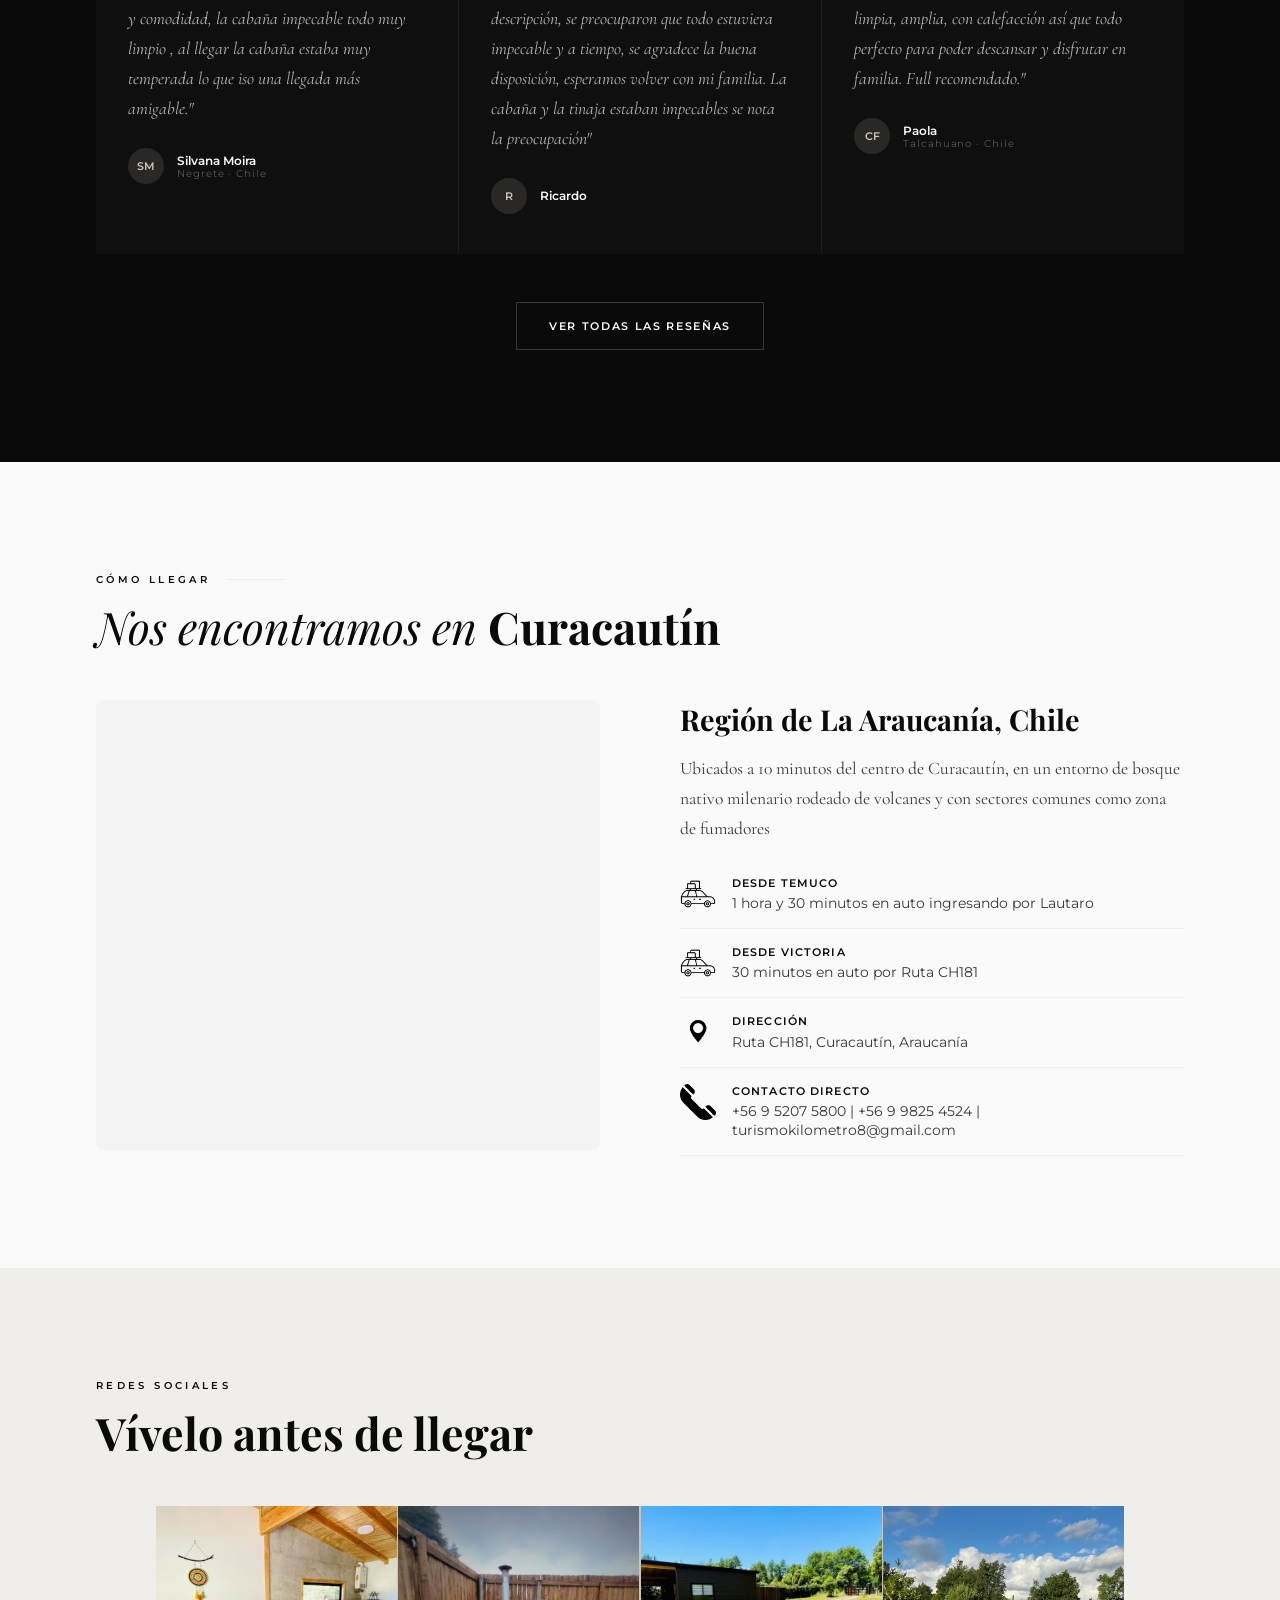
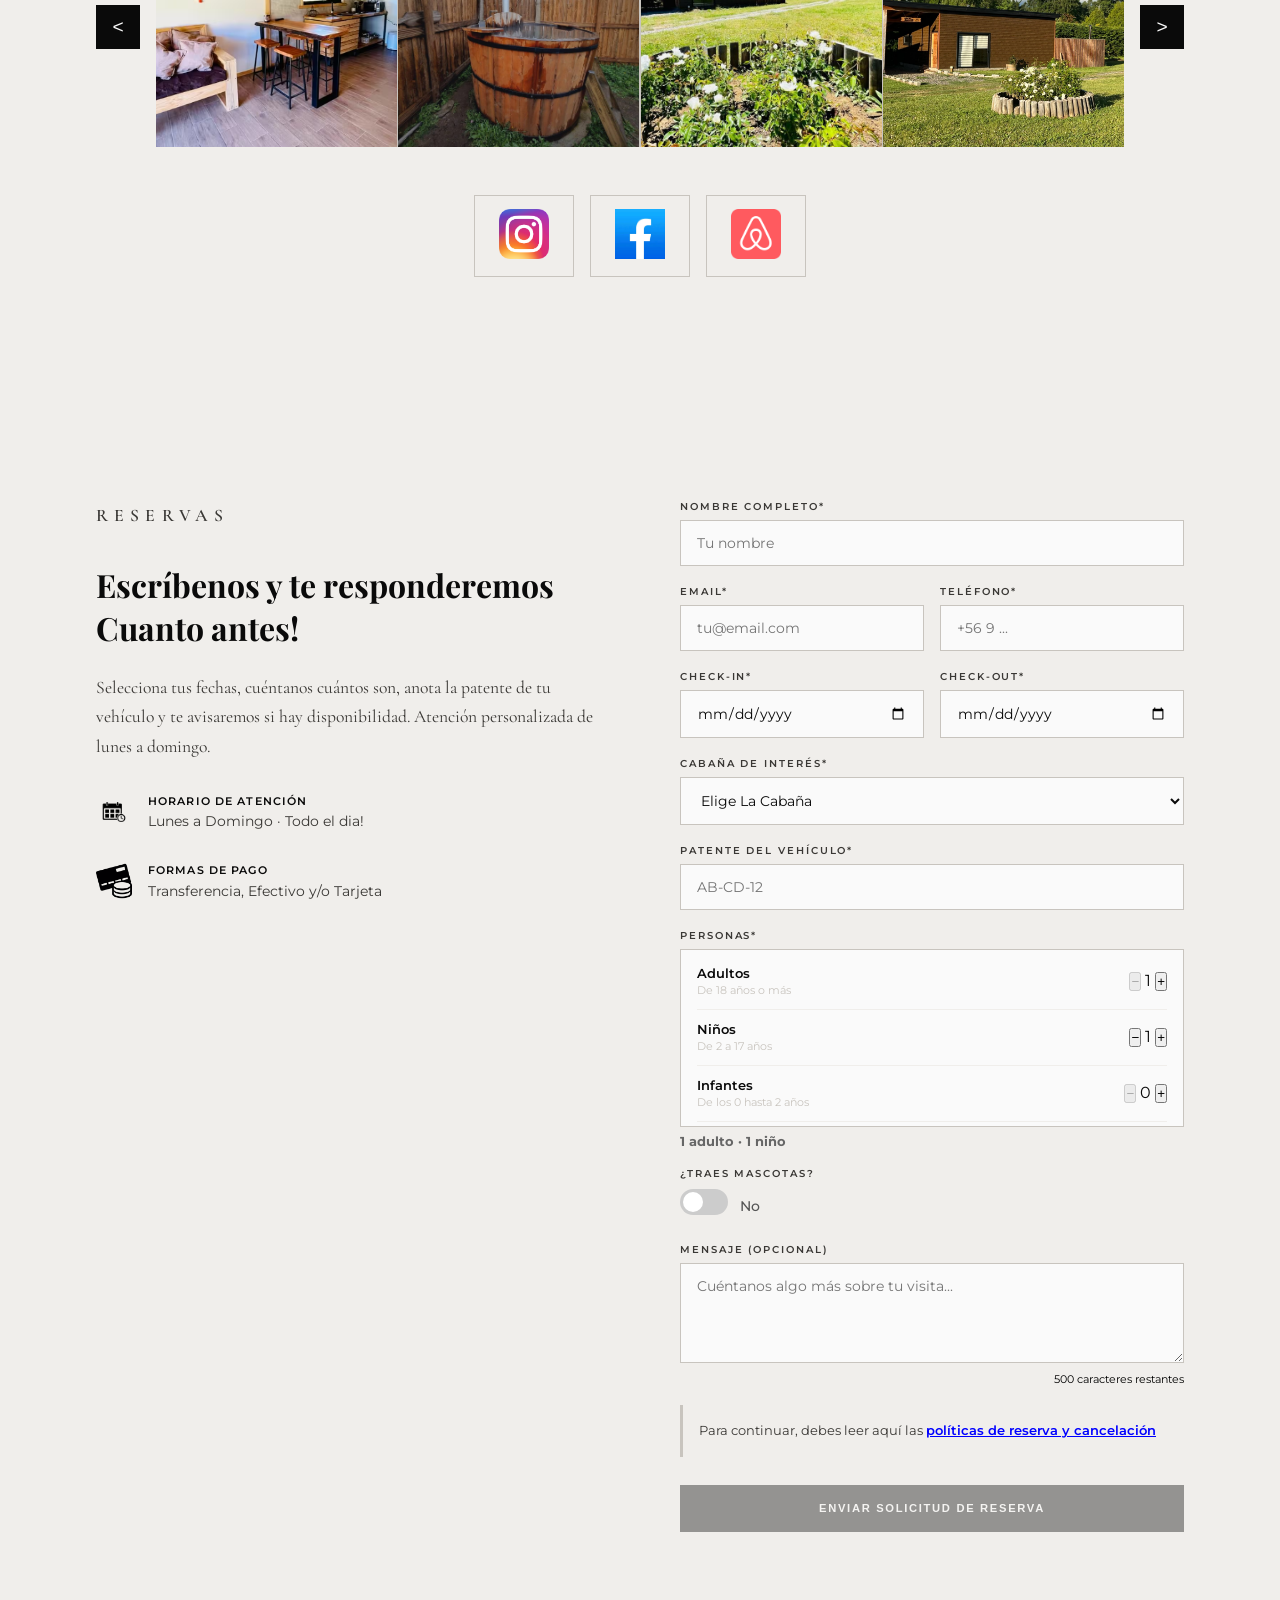
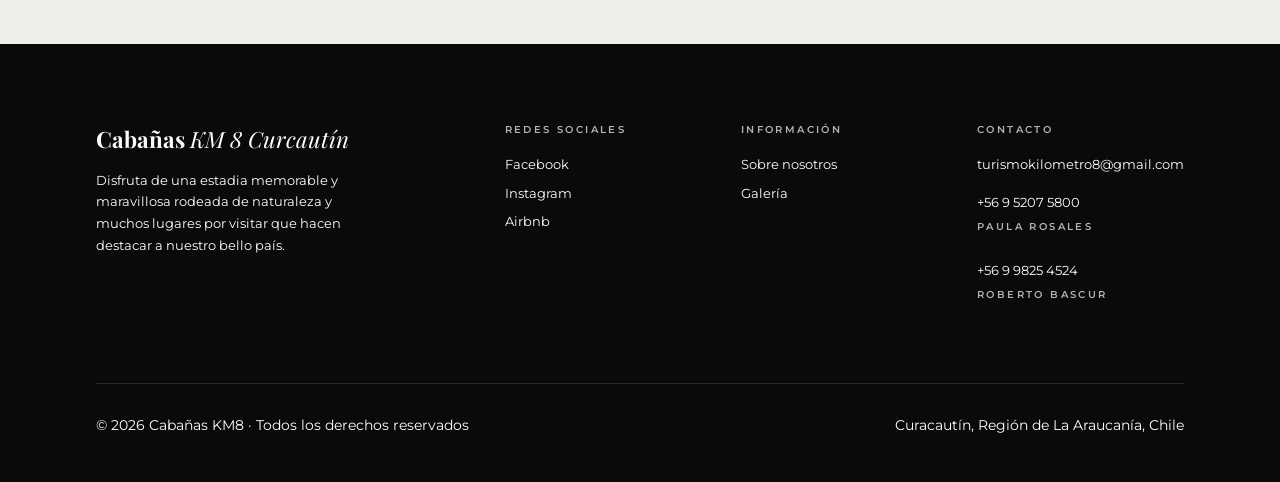
==== commit 640a4fec: "Eliminacion pop up Invierno" ====
--- a/index.html
+++ b/index.html
@@ -63,14 +63,11 @@
     </div>
   </div>
   <div class="hero-right">
-  <div class="hero-slider" id="hero-slider">
-    <video autoplay muted loop playsinline class="hero-slide active">
-      <source src="../assets/invierno2026km8.mp4" type="video/mp4">
-    </video>
-    <img src="../assets/tinajaInvieno.jpg" alt="cabañas" class="hero-slide">
+    <img src="../assets/tinaja.jpeg" alt="tinaja" class="hero-slide">
+    <img src="../assets/cabanas.png" alt="cabañas" class="hero-slide">
     <img src="../assets/cabana1.jpg" alt="cabaña 1" class="hero-slide">
     <img src="../assets/interior.jpg" alt="interior" class="hero-slide">
-    <img src="../assets/tinaja.jpeg" alt="tinaja" class="hero-slide">
+    <img src="../assets/piezamatrimonial.jpg" alt="pieza matrimonial" class="hero-slide">
   </div>
 </div>
 </section>
@@ -1019,42 +1016,6 @@
 <script src="https://cdn.jsdelivr.net/npm/@emailjs/browser@4/dist/email.min.js"></script>
 <script>emailjs.init('DNVmVspdF-wAkJdBT');</script>
 
-<div id="promo-overlay" class="promo-overlay">
-  <div class="promo-modal">
-    <button class="promo-close-btn" onclick="document.getElementById('promo-overlay').style.display='none'">
-      ✕
-    </button>
-    <img src="../assets/tinajaInvieno.jpg" alt="Promoción cabañas KM8" class="promo-image">
-    
-    <div class="promo-content">
-      <span class="promo-badge">
-        YA ESTAMOS RESERVANDO
-      </span>
-      <p class="promo-title">¡APROVECHA TUS VACACIONES DE INVIERNO!</p>
-      <p class="promo-description">
-        Reserva tu estadía en nuestras acogedoras cabañas y disfruta de la magia del invierno en Curacautín. Un refugio perfecto para crear recuerdos inolvidables con tus seres queridos.
-      </p>
-      <p class="promo-description">
-        !Te esperamos!
-      </p>
-      
-      <div class="promo-price-wrapper">
-        <span class="promo-price">Desde $80.000</span>
-        <span class="promo-period">/ noche</span>
-      </div>
-      
-      <div class="promo-actions">
-        <a href="#cabanas" class="promo-btn-primary" onclick="document.getElementById('promo-overlay').style.display='none'">
-          Ver cabañas
-        </a>
-        <button class="promo-btn-secondary" onclick="document.getElementById('promo-overlay').style.display='none'">
-          Ahora no
-        </button>
-      </div>
-    </div>
-  </div>
-</div>
-
 <script src="main.js"></script>
 </body>
 </html>
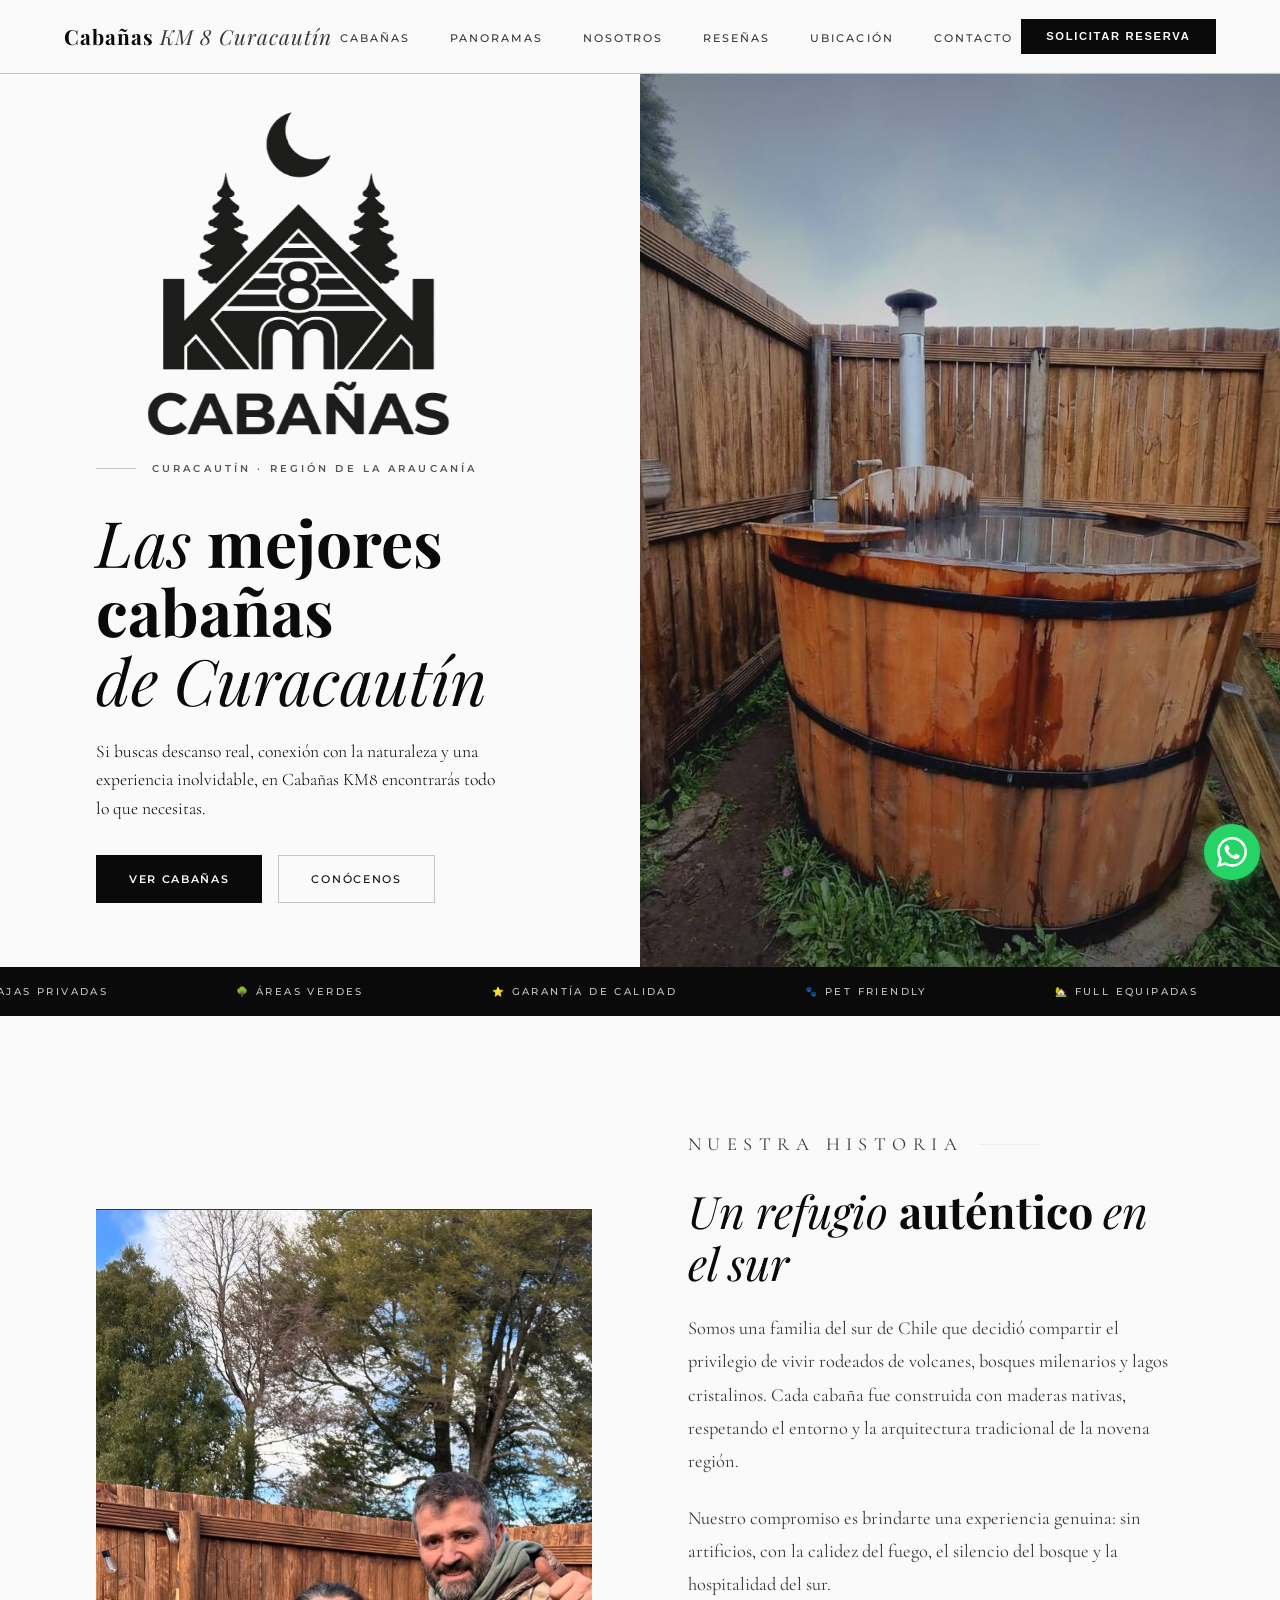
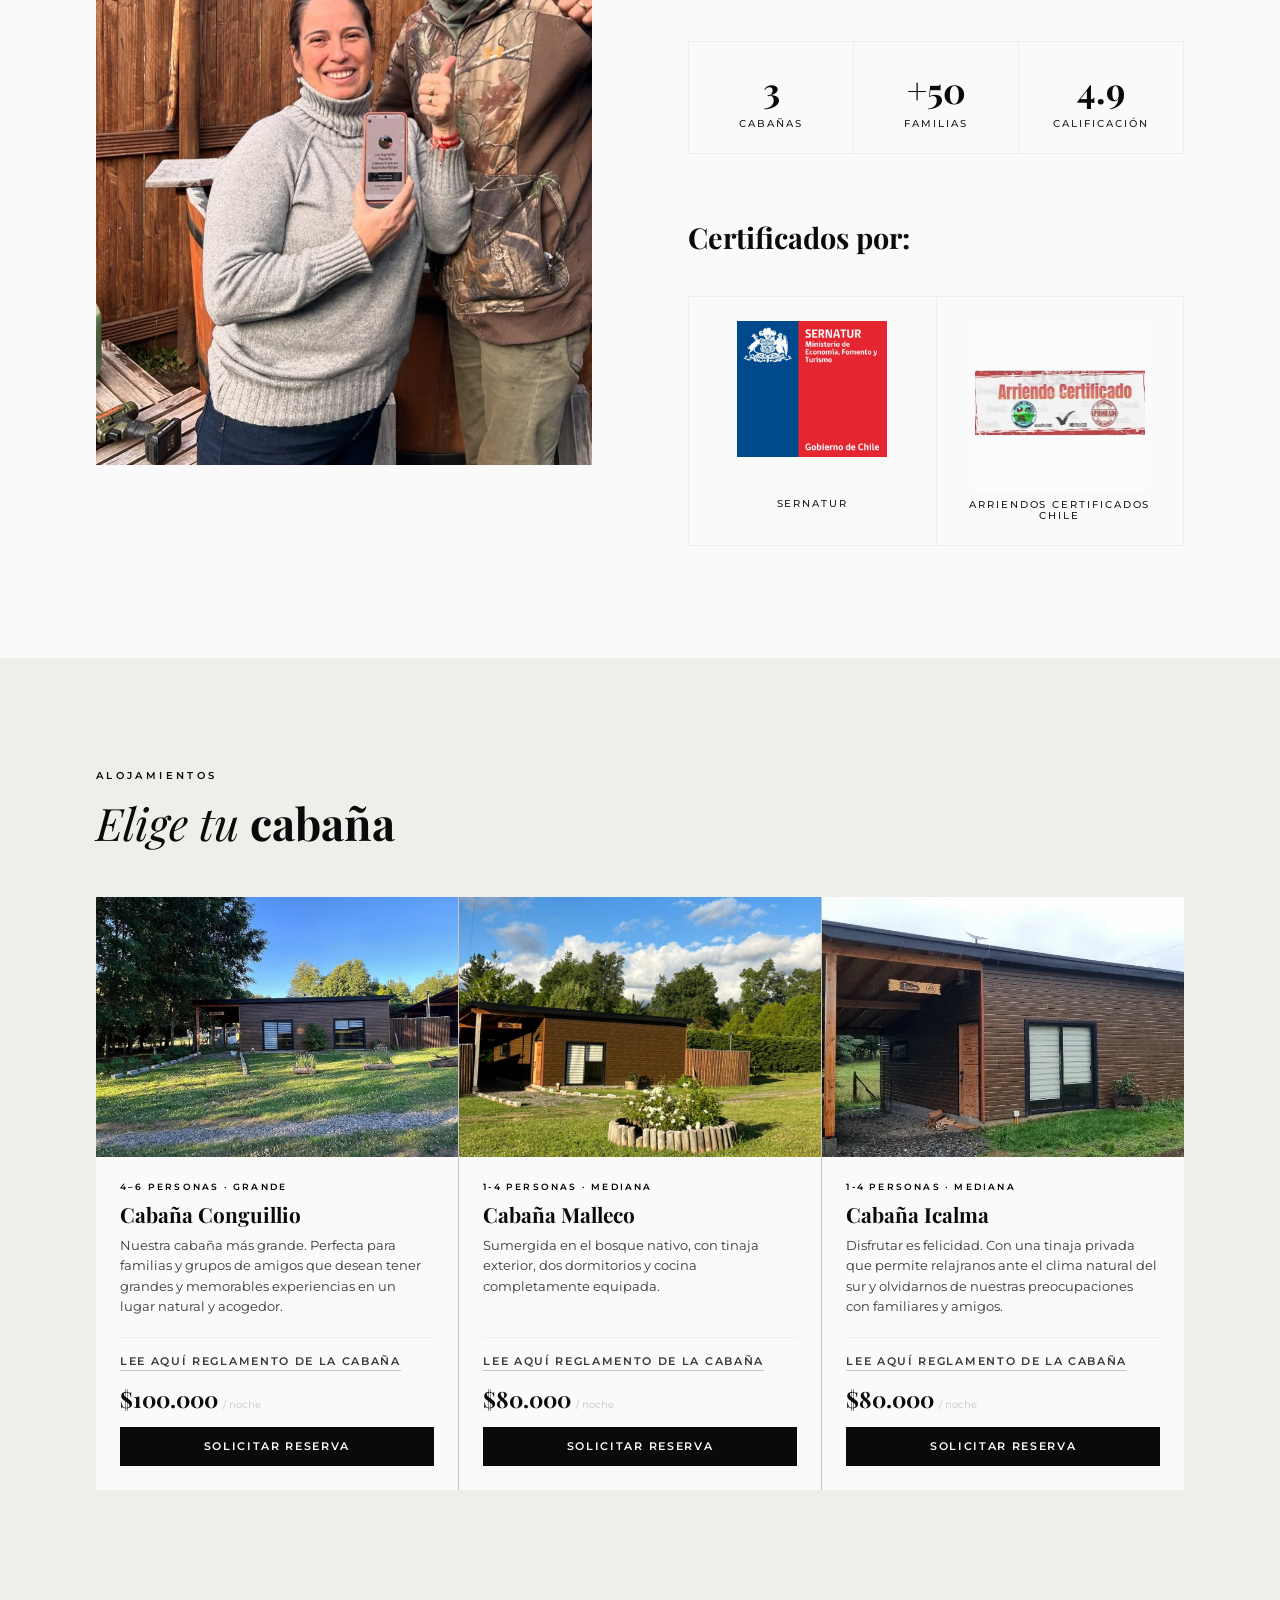
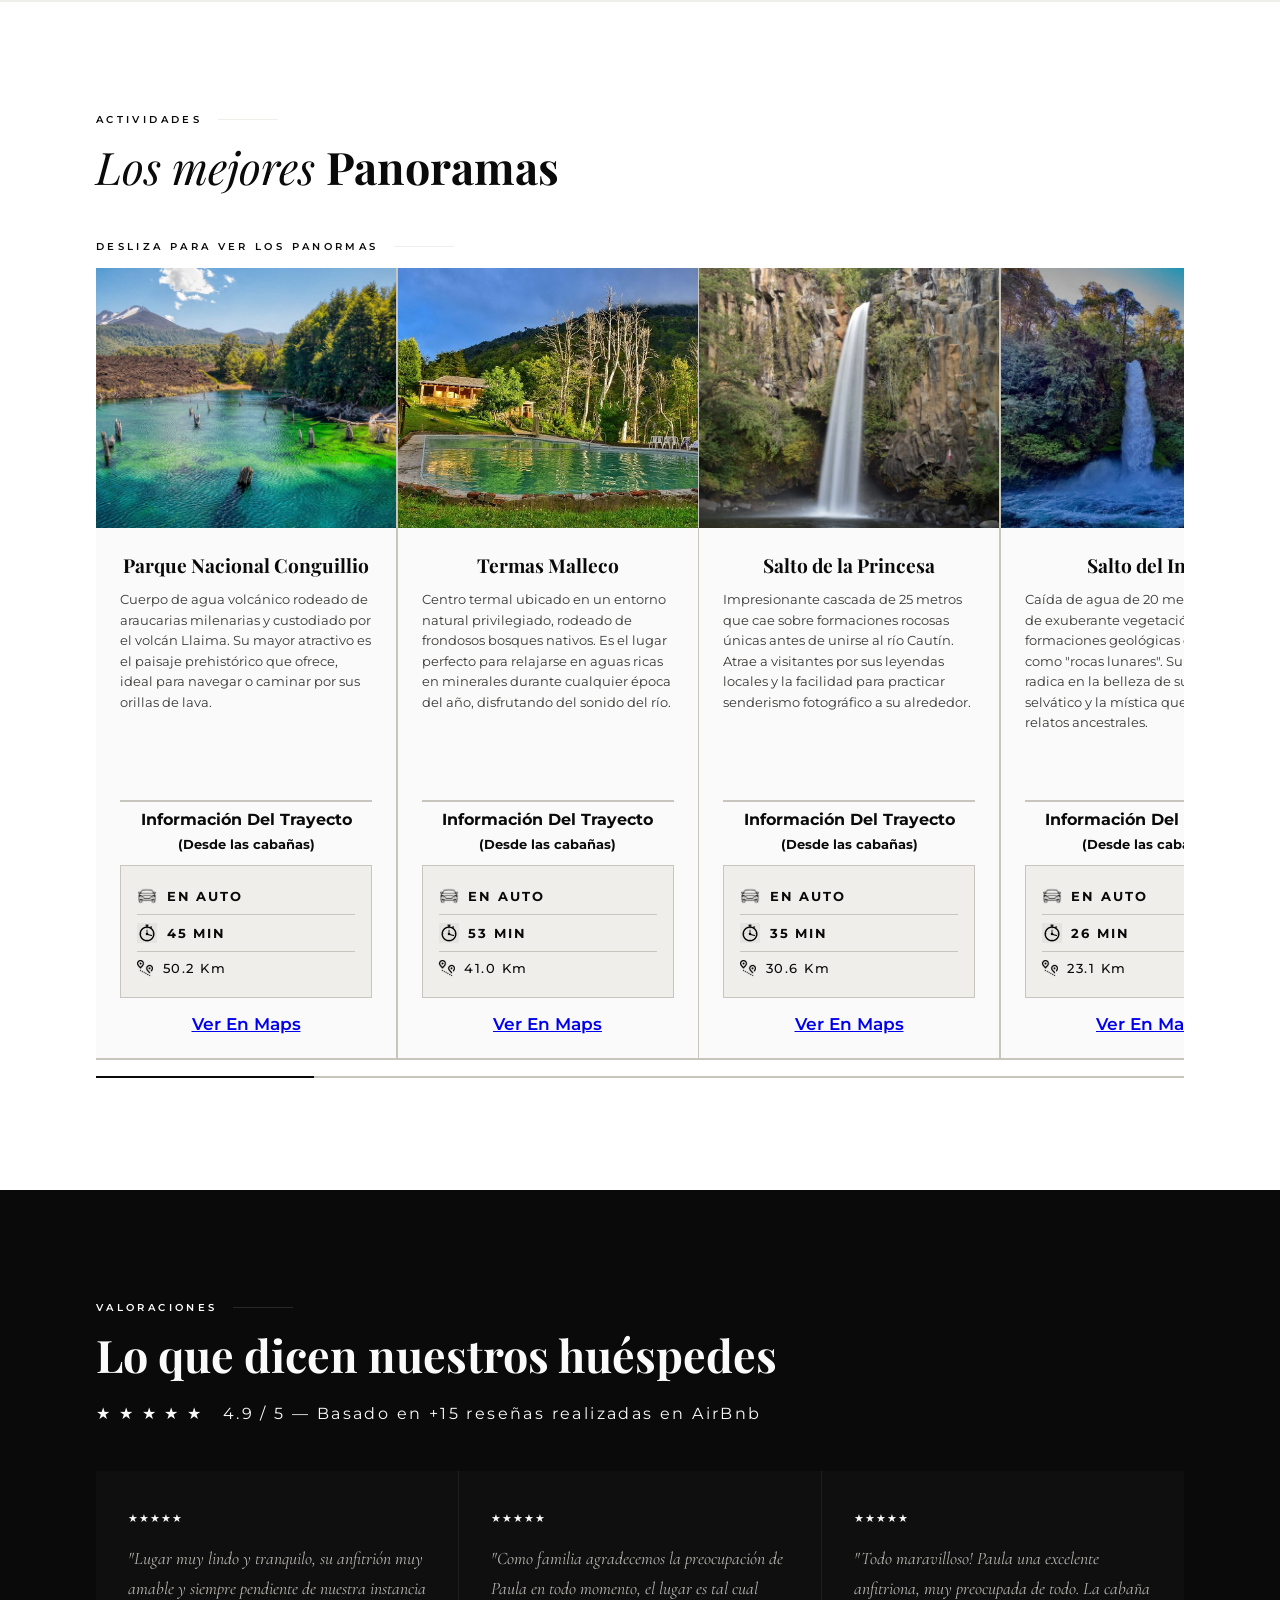
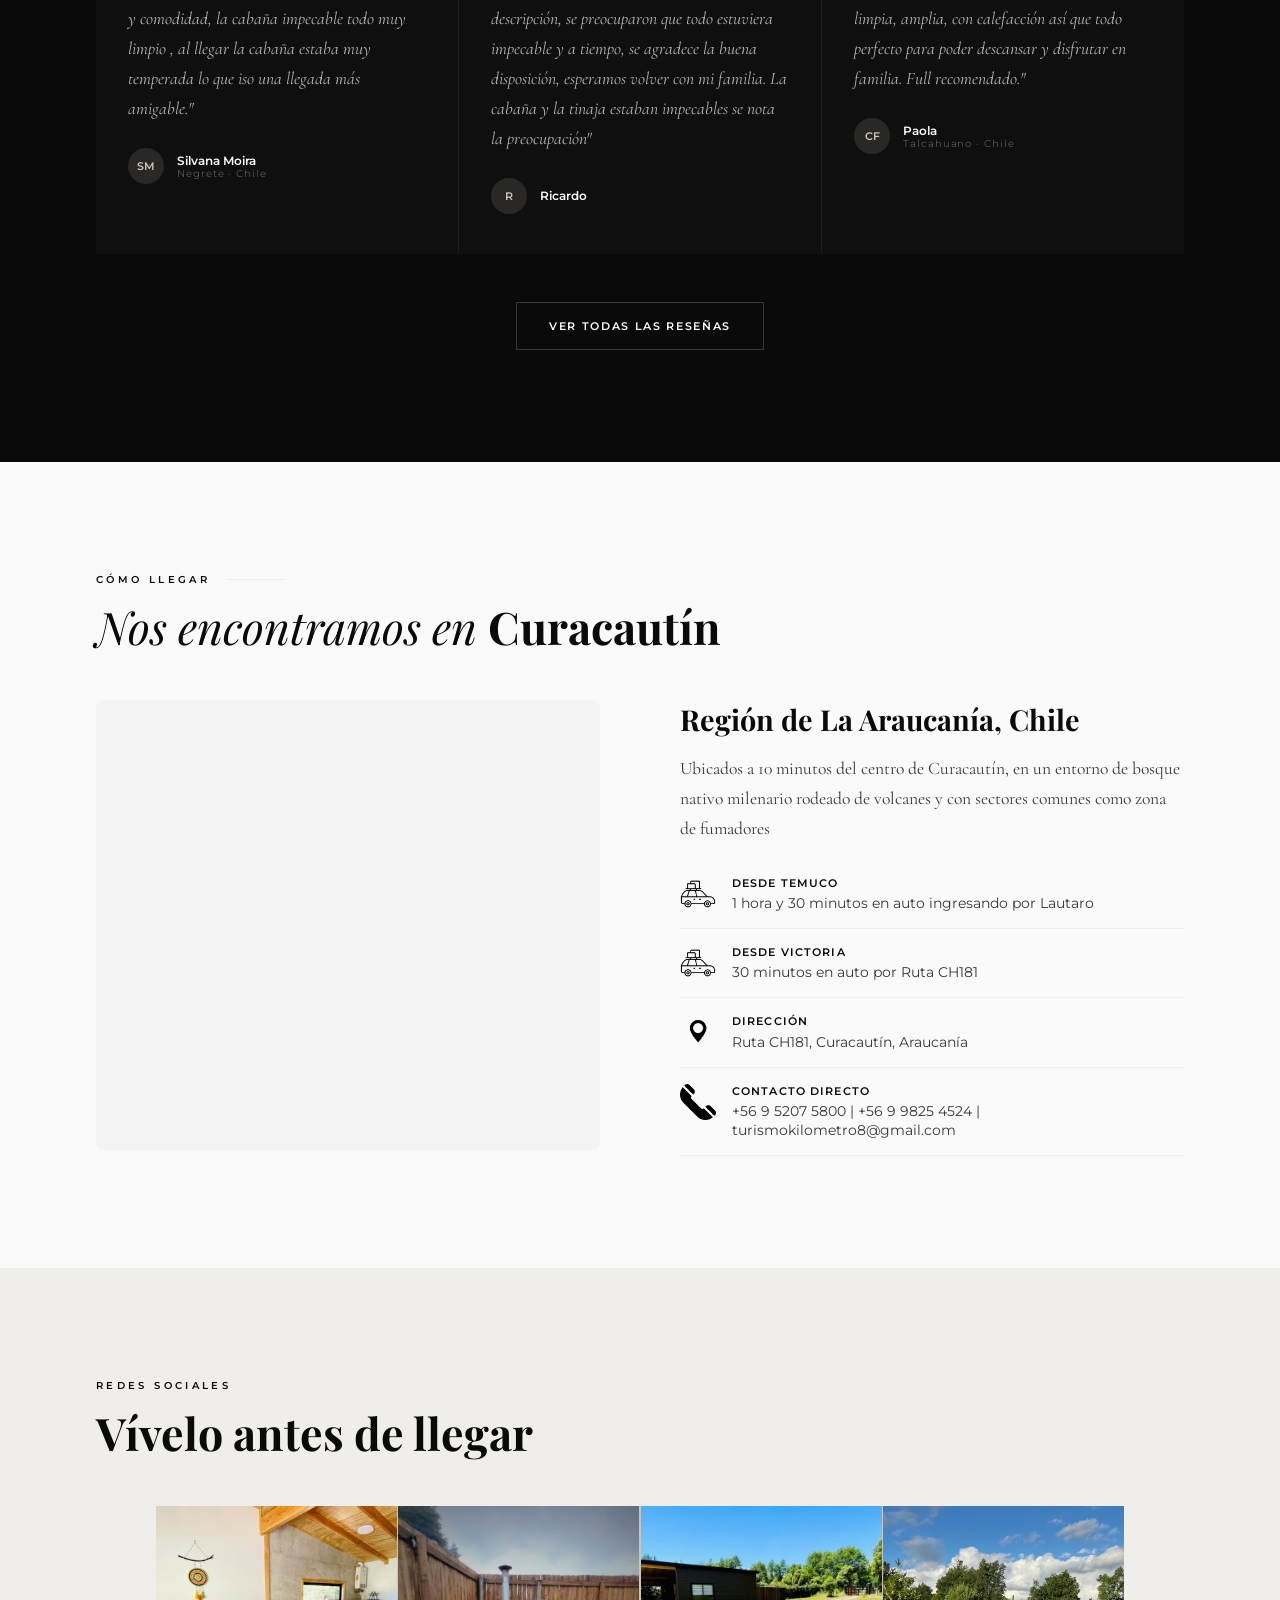
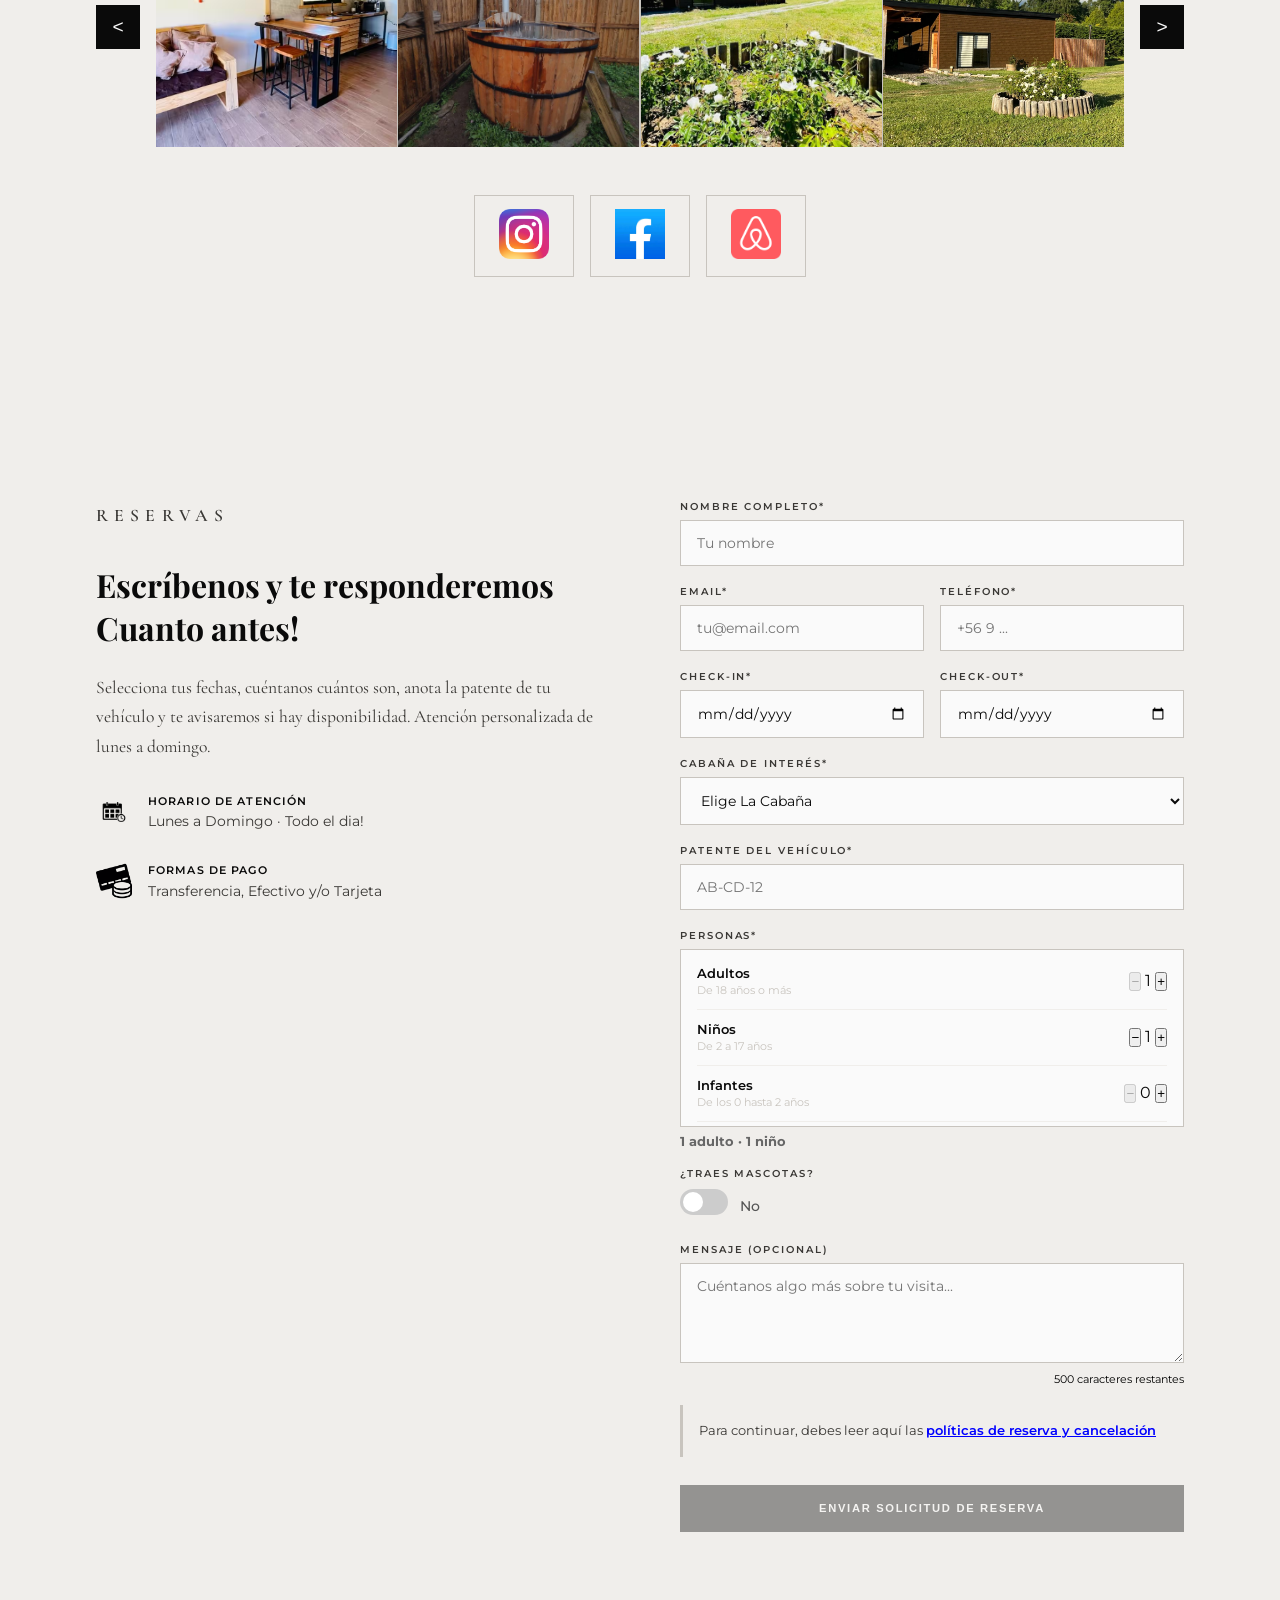
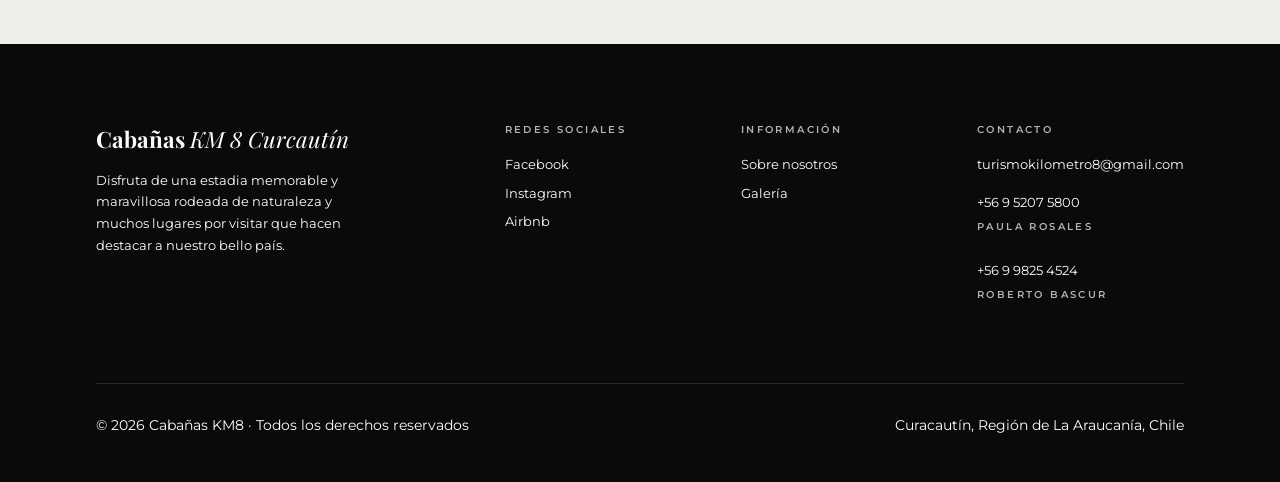
==== commit b7c8745f: "correcion div" ====
--- a/index.html
+++ b/index.html
@@ -63,13 +63,12 @@
     </div>
   </div>
   <div class="hero-right">
+    <img src="../assets/cabanas.png" alt="cabañas" class="hero-slide">
     <img src="../assets/tinaja.jpeg" alt="tinaja" class="hero-slide">
-    <img src="../assets/cabanas.png" alt="cabañas" class="hero-slide">
     <img src="../assets/cabana1.jpg" alt="cabaña 1" class="hero-slide">
     <img src="../assets/interior.jpg" alt="interior" class="hero-slide">
     <img src="../assets/piezamatrimonial.jpg" alt="pieza matrimonial" class="hero-slide">
   </div>
-</div>
 </section>
 
 <div class="strip">
